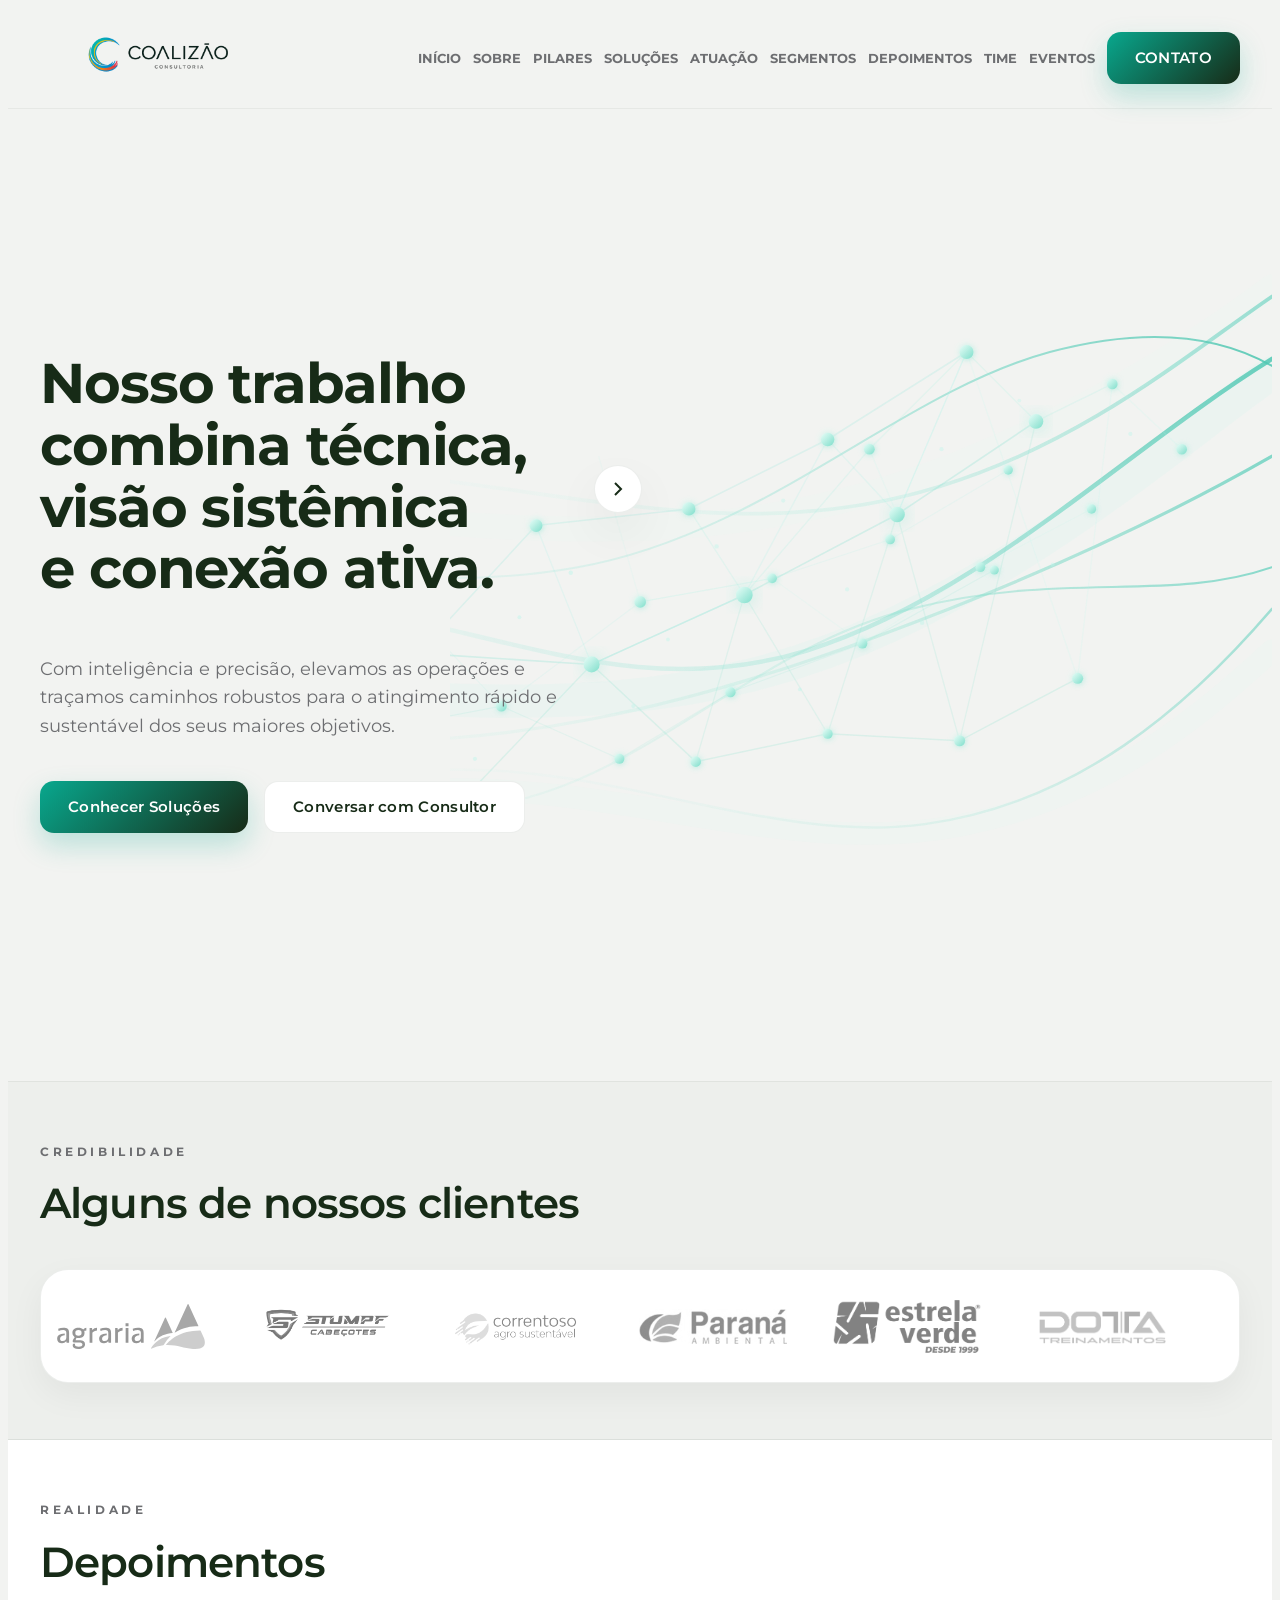
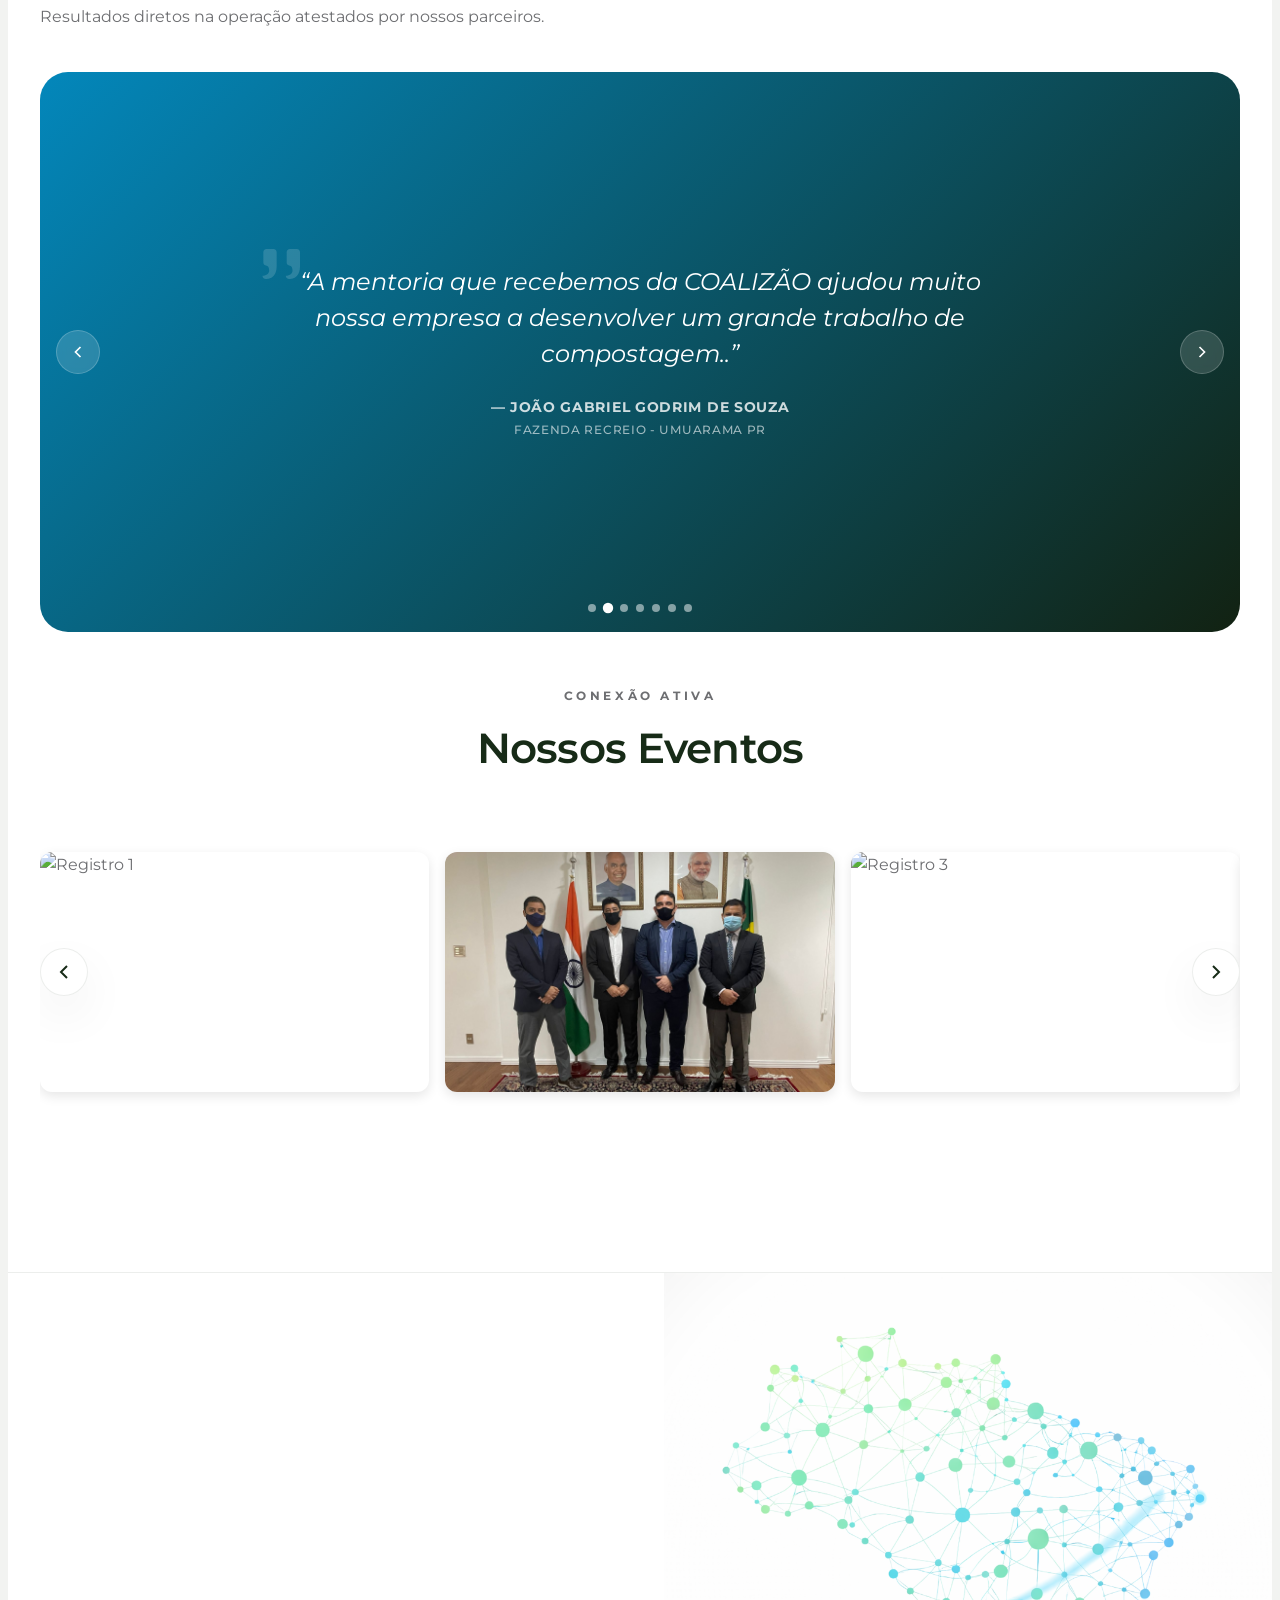
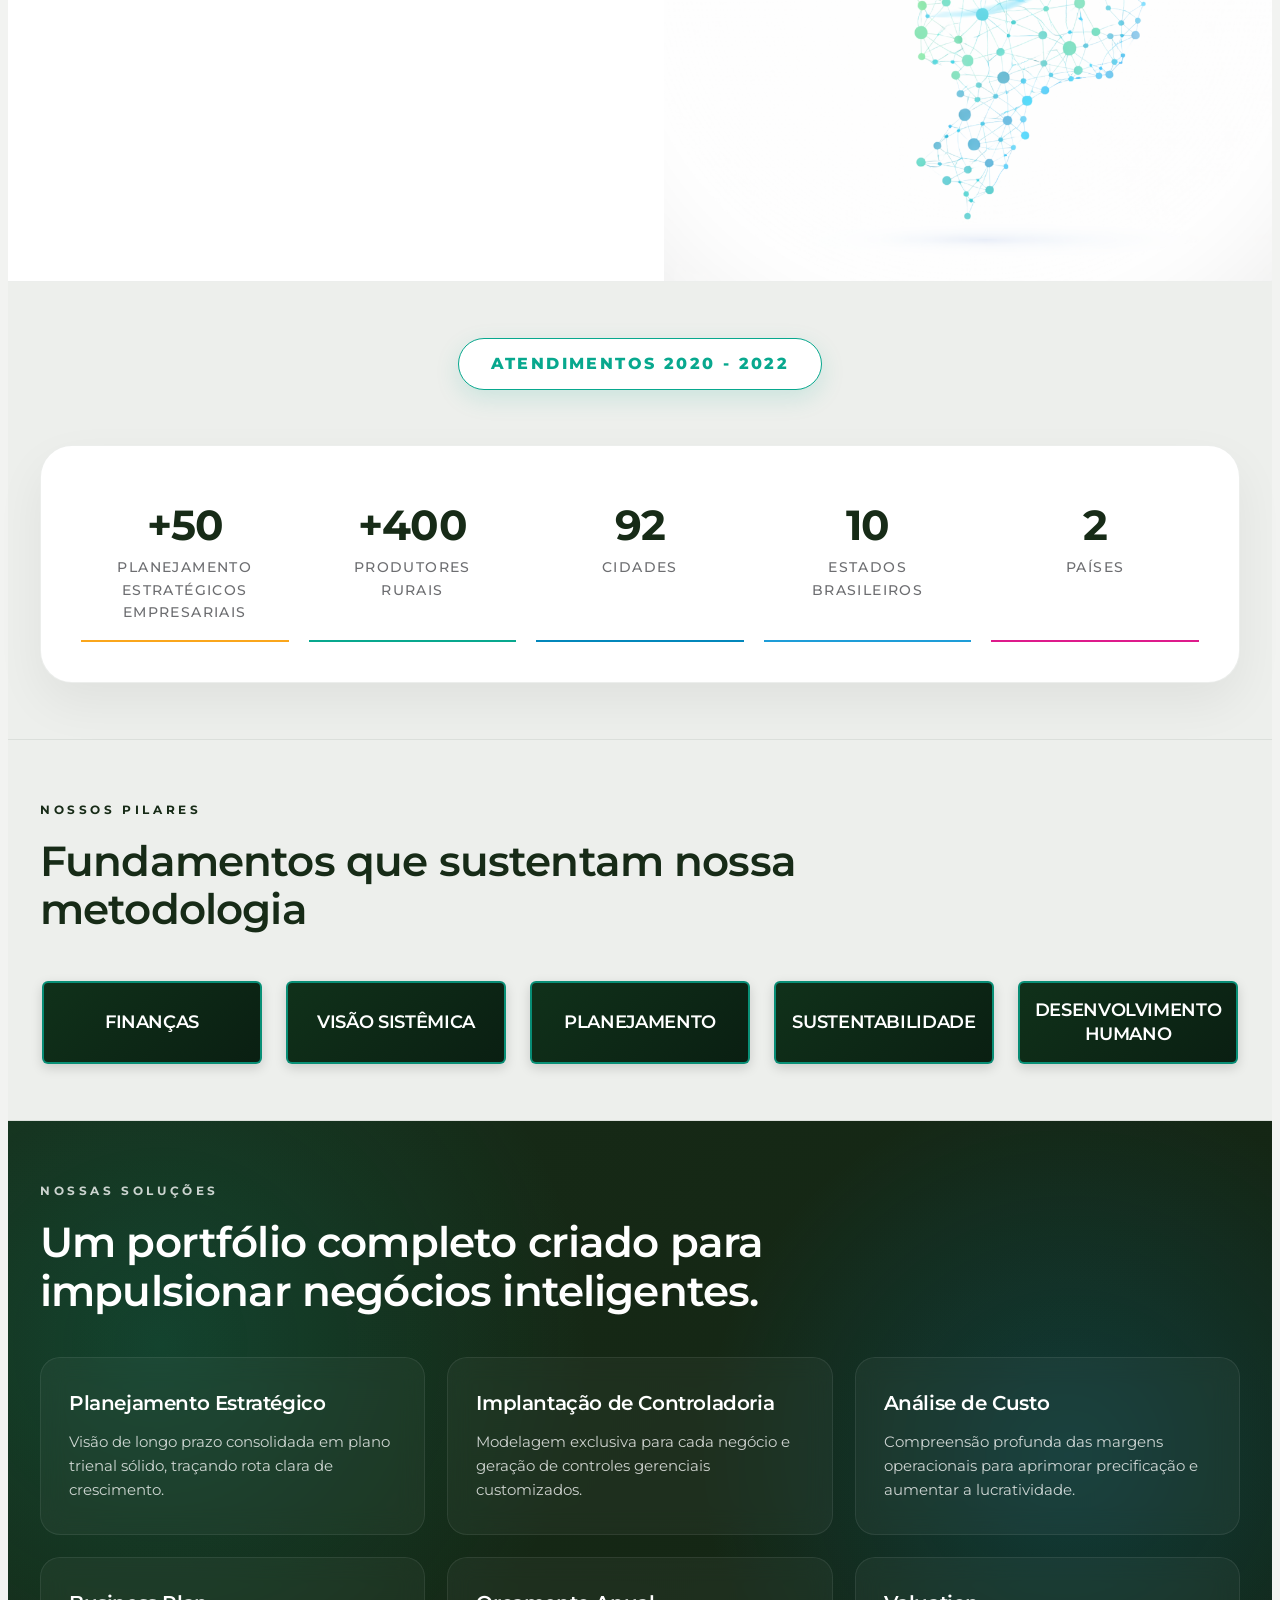
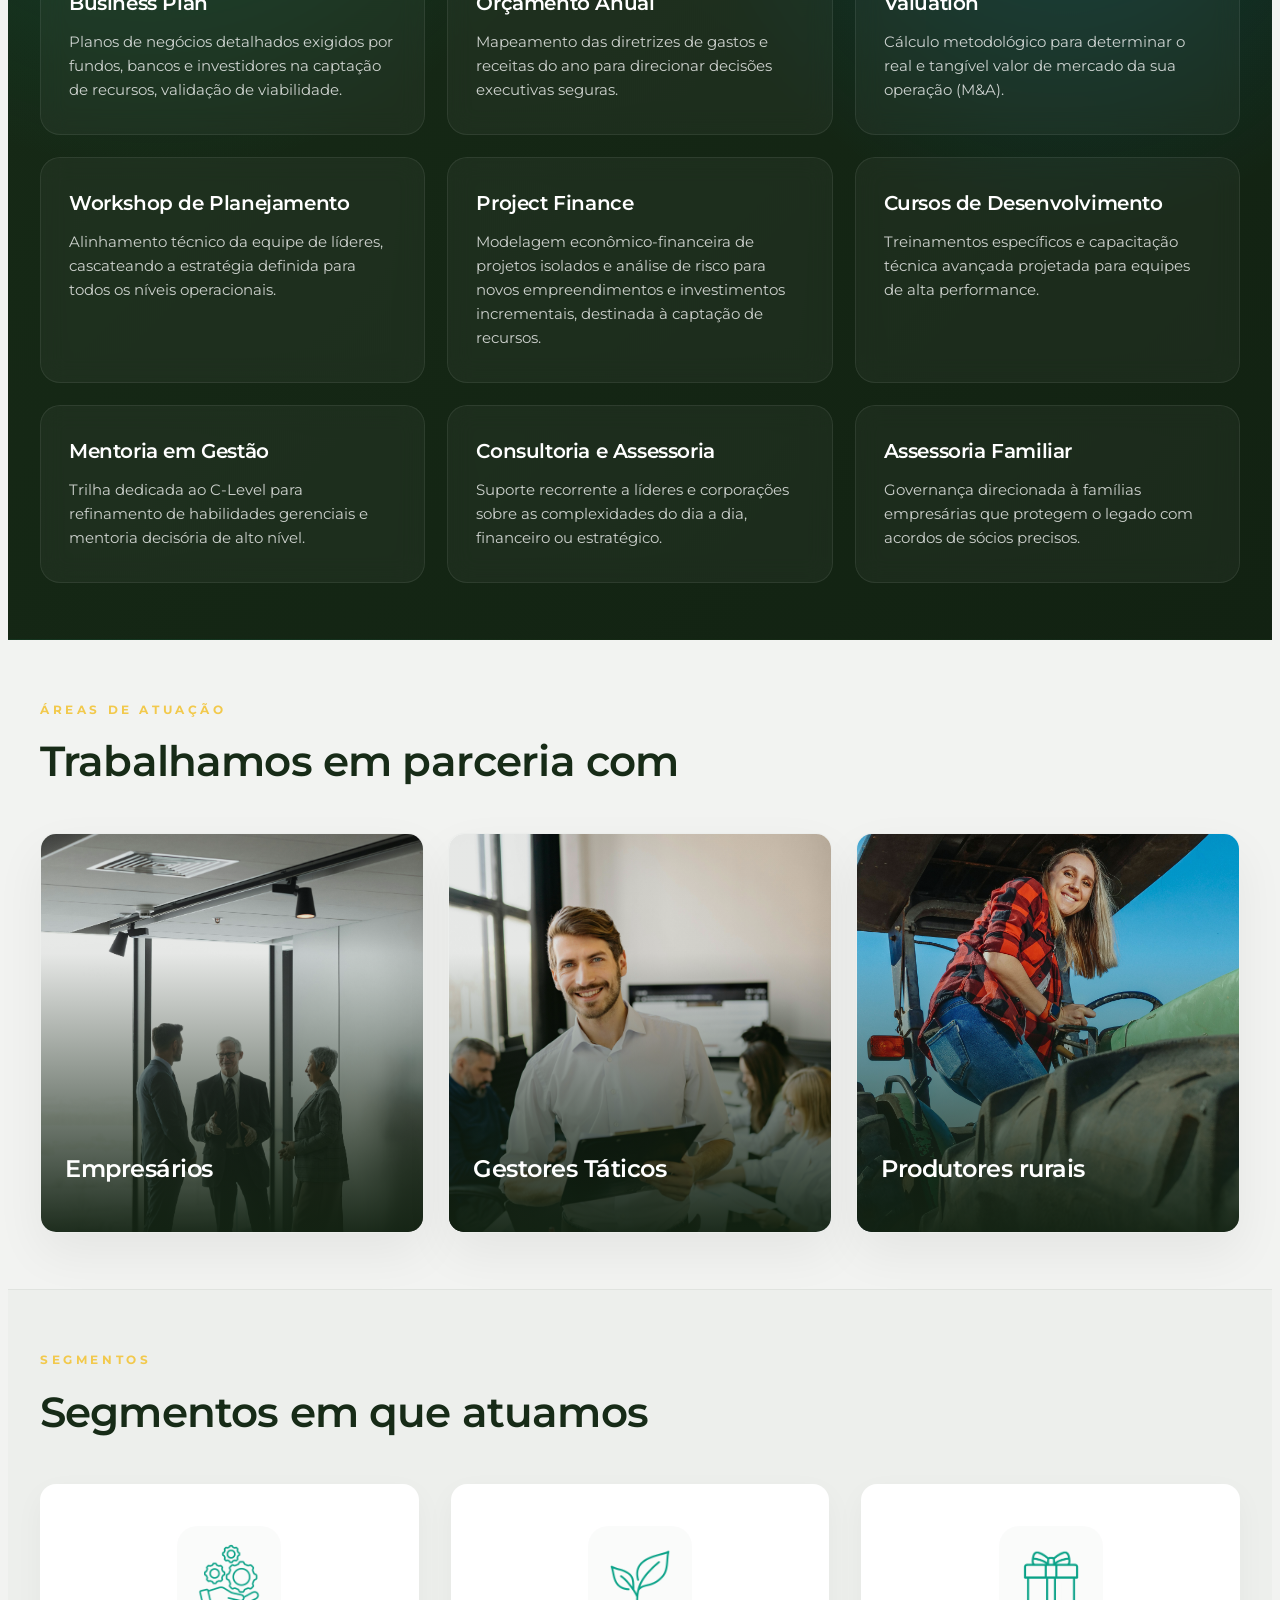
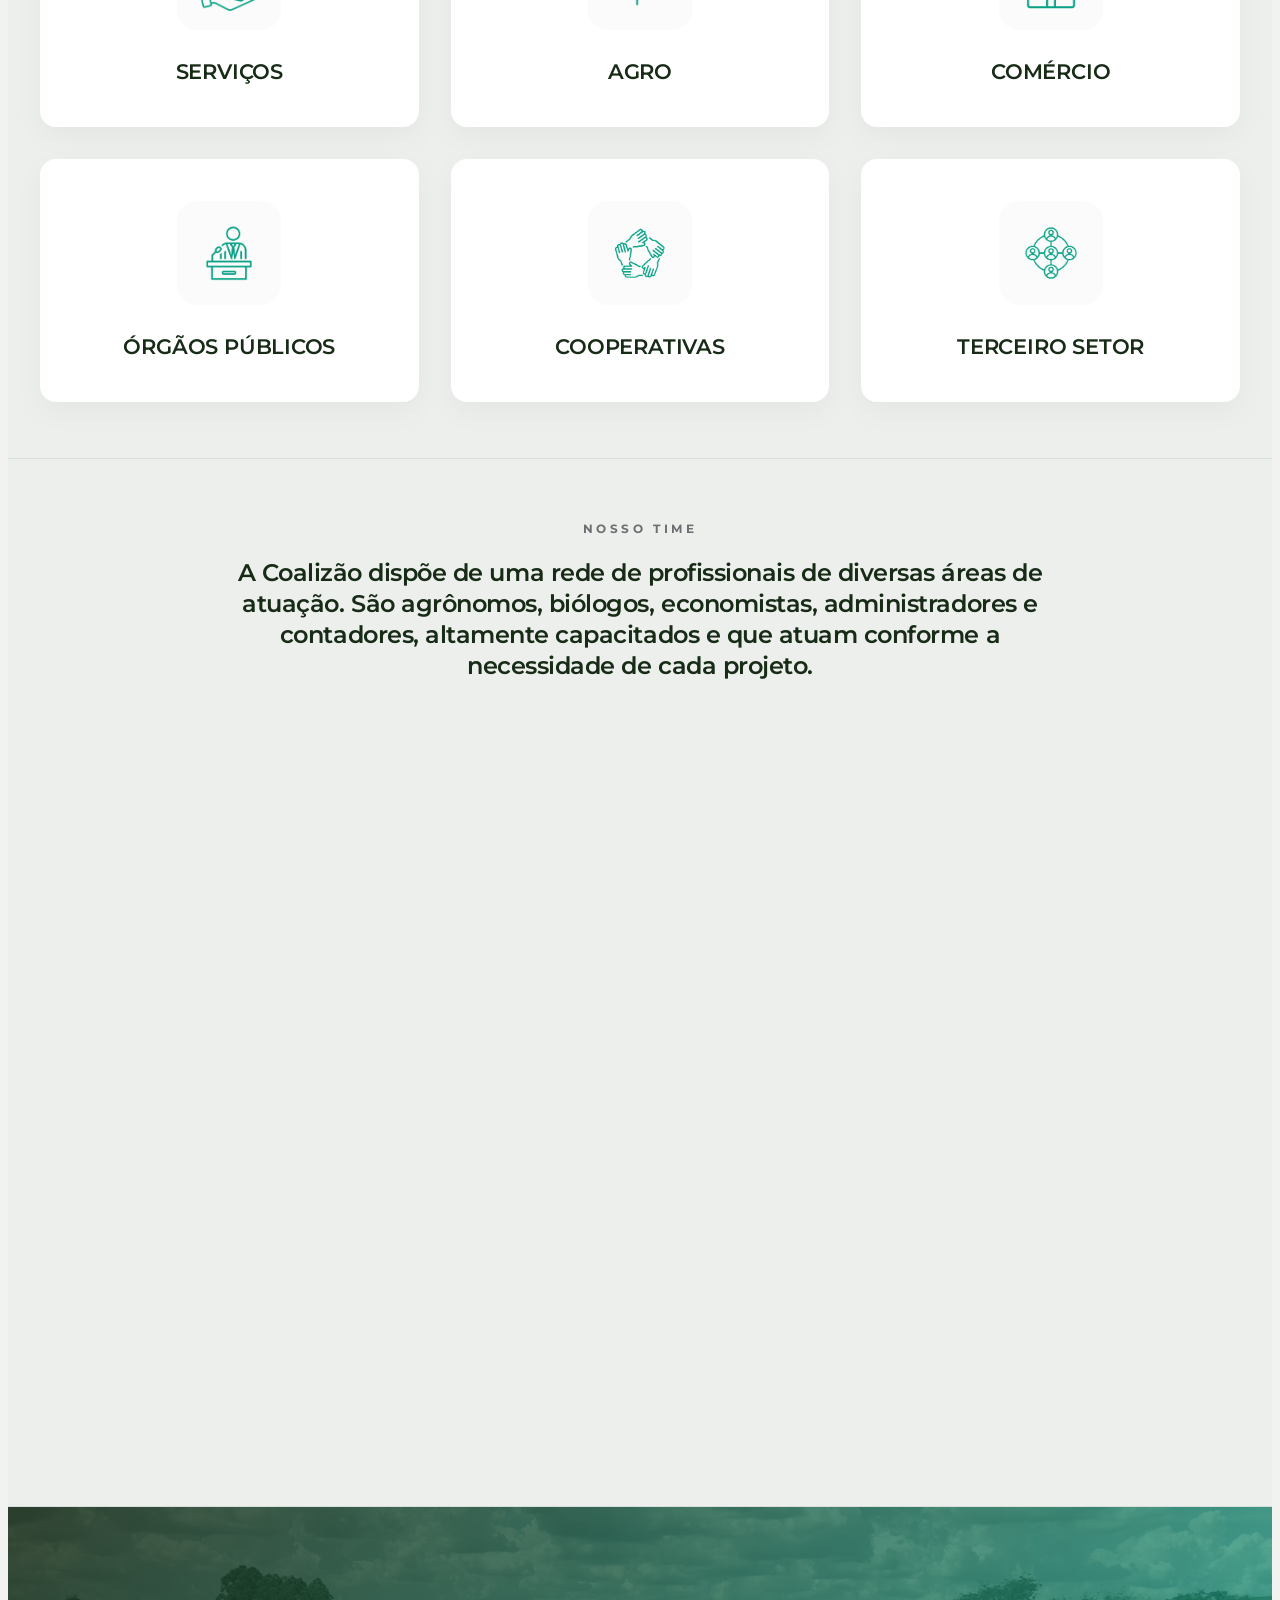
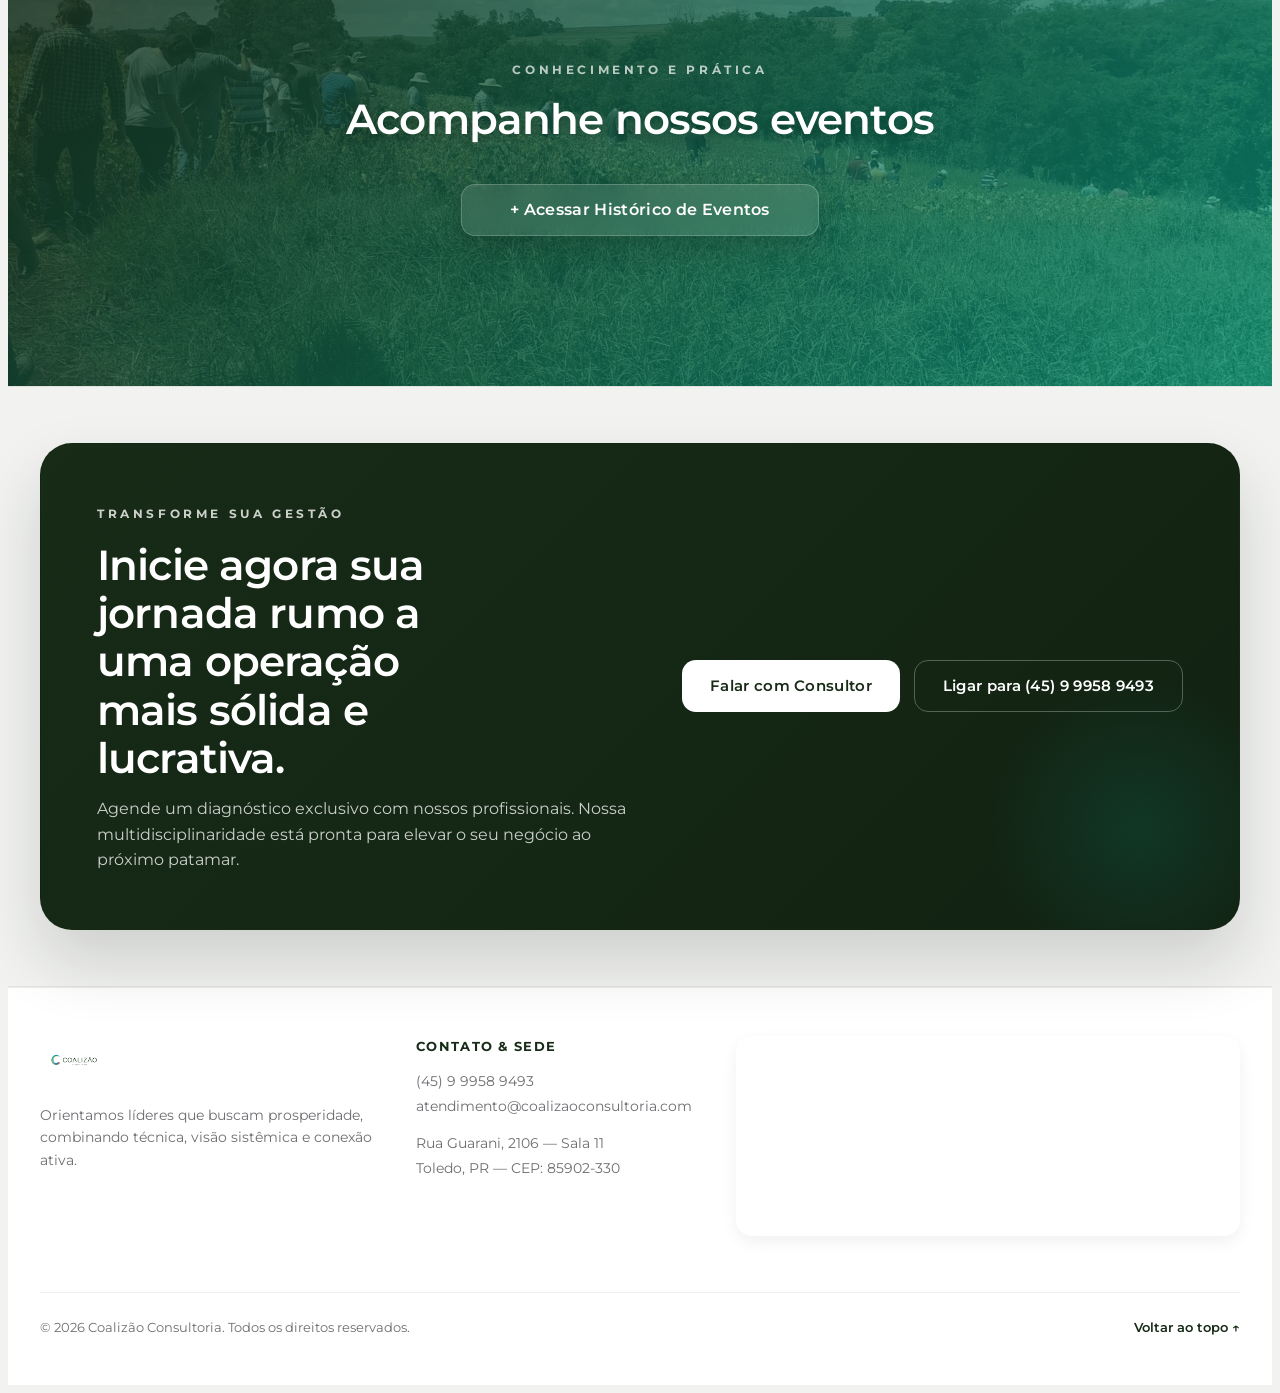
==== index.html @ 45666671 "site pronto" ====
<!DOCTYPE html>
<html lang="pt-BR">

<head>
  <meta charset="UTF-8" />
  <meta name="viewport" content="width=device-width, initial-scale=1.0" />
  <title>Coalizão Consultoria</title>
  <meta name="description"
    content="Coalizão Consultoria — estratégia, gestão, finanças e projetos com presença institucional forte e linguagem visual atual." />
  <link rel="preconnect" href="https://fonts.googleapis.com">
  <link rel="preconnect" href="https://fonts.gstatic.com" crossorigin>
  <link href="https://fonts.googleapis.com/css2?family=Montserrat:wght@400;500;600;700;800&display=swap"
    rel="stylesheet">
  <link rel="stylesheet" href="css/style.css" />
</head>

<body>
  <header class="site-header">
    <div class="container header-inner">
      <a href="#inicio" class="brand" aria-label="Coalizão Consultoria">
        <img src="logo_coalizao/02.png" alt="Coalizão Consultoria" class="brand-logo" />
      </a>

      <button class="menu-toggle" aria-expanded="false" aria-controls="main-nav">
        <span></span><span></span><span></span>
      </button>

      <nav id="main-nav" class="main-nav">
        <a href="#inicio"><b>INÍCIO</b></a>
        <a href="#sobre"><b>SOBRE</b></a>
        <a href="#pilares"><b>PILARES</b></a>
        <a href="#solucoes"><b>SOLUÇÕES</b></a>
        <a href="#atuacao"><b>ATUAÇÃO</b></a>
        <a href="#segmentos"><b>SEGMENTOS</b></a>
        <a href="#depoimentos"><b>DEPOIMENTOS</b></a>
        <a href="#time"><b>TIME</b></a>
        <a href="#eventos"><b>EVENTOS</b></a>
        <a href="#contato" class="btn btn-primary nav-cta">CONTATO</a>
      </nav>
    </div>
  </header>

  <main>
    <section id="inicio" class="hero section">
      <div class="hero-bg-container">
        <img src="images/hero-coalizao-fluid-detailed.svg" alt="" aria-hidden="true" />
      </div>
      <div class="container hero-grid">
        <div class="hero-copy reveal">
          <span class="eyebrow" style="color: #F2C94C ; letter-spacing: 0.15em;"></span>
          <div class="hero-title-carousel" style="display: flex; align-items: center; gap: 24px;">
            <div style="flex: 1; display: grid; align-items: center;">
              <h1 class="hero-phrase phrase-active" style="grid-area: 1 / 1; transition: opacity 0.5s ease;">Orientamos
                líderes que buscam
                prosperidade em seus negócios.</h1>
              <h1 class="hero-phrase phrase-hidden"
                style="grid-area: 1 / 1; opacity: 0; pointer-events: none; transition: opacity 0.5s ease; width: 100%;">
                Nosso trabalho combina técnica, visão sistêmica<br>e conexão ativa.</h1>
            </div>
            <div class="hero-arrows" style="display: flex; flex-direction: column; gap: 12px; z-index: 10;">
              <button id="heroNext"
                style="width: 48px; height: 48px; border-radius: 50%; background: white; border: 1px solid var(--line); color: var(--green); cursor: pointer; display: flex; align-items: center; justify-content: center; box-shadow: var(--shadow); transition: transform 0.2s;"><svg
                  width="24" height="24" viewBox="0 0 24 24" fill="none" stroke="currentColor" stroke-width="2">
                  <path d="M9 18l6-6-6-6" />
                </svg></button>
            </div>
          </div>
          <p>
            Com inteligência e precisão, elevamos as operações e traçamos caminhos robustos para o atingimento rápido e
            sustentável dos seus maiores objetivos.
          </p>
          <div class="hero-actions">
            <a href="#solucoes" class="btn btn-primary">Conhecer Soluções</a>
            <a href="https://wa.me/5545999589493?text=Olá,%20gostaria%20de%20falar%20com%20um%20consultor!"
              target="_blank" class="btn btn-secondary">Conversar com Consultor</a>
          </div>
        </div>
      </div>
    </section>


    <section id="marcas" class="section section-soft brands-section">
      <div class="container">
        <div class="section-head reveal">
          <span class="eyebrow">Credibilidade</span>
          <h2>Alguns de nossos clientes</h2>
        </div>
        <div class="brand-marquee" aria-label="Marcas atendidas">
          <div class="brand-track">
            <!-- Original set -->
            <div class="brand-logo-wrap"><img src="logos_empresas/logo-agraria.svg" alt="Marca Cliente" /></div>
            <div class="brand-logo-wrap"><img src="logos_empresas/logo_stumpf.png" alt="Marca Cliente" /></div>
            <div class="brand-logo-wrap"><img src="logos_empresas/logo_correntoso.png" alt="Marca Cliente" /></div>
            <div class="brand-logo-wrap"><img src="logos_empresas/WhatsApp Image 2026-03-17 at 15.20.13.jpeg"
                alt="Marca Cliente" /></div>
            <div class="brand-logo-wrap"><img src="logos_empresas/logo_estrelaverde.webp" alt="Marca Cliente" /></div>
            <div class="brand-logo-wrap"><img src="logos_empresas/logo_dotta.png" alt="Marca Cliente" /></div>
            <div class="brand-logo-wrap"><img src="logos_empresas/logo_barauna.jpeg" alt="Marca Cliente" /></div>
            <div class="brand-logo-wrap"><img src="logos_empresas/instituto-puruna-logo.png" alt="Marca Cliente" />
            </div>
            <div class="brand-logo-wrap"><img src="logos_empresas/go_coffee_logo.png" alt="Marca Cliente" /></div>
            <div class="brand-logo-wrap"><img src="logos_empresas/fg_certo.png" alt="Marca Cliente" /></div>
            <div class="brand-logo-wrap"><img src="logos_empresas/croasonho.avif" alt="Marca Cliente" /></div>
            <div class="brand-logo-wrap"><img src="logos_empresas/06.png" alt="Marca Cliente" /></div>
            <div class="brand-logo-wrap"><img src="logos_empresas/05.jpeg" alt="Marca Cliente" /></div>
            <div class="brand-logo-wrap"><img src="logos_empresas/04.jpeg" alt="Marca Cliente" /></div>
            <div class="brand-logo-wrap"><img src="logos_empresas/logo_aprojape.png" alt="Marca Cliente" /></div>
            <div class="brand-logo-wrap"><img src="logos_empresas/logo_origeo.svg" alt="Marca Cliente" /></div>
            <div class="brand-logo-wrap"><img src="logos_empresas/logo_piza.webp" alt="Marca Cliente" /></div>
            <!-- Duplicated set for infinite loop -->
            <div class="brand-logo-wrap"><img src="logos_empresas/logo-agraria.svg" alt="Marca Cliente" /></div>
            <div class="brand-logo-wrap"><img src="logos_empresas/logo_stumpf.png" alt="Marca Cliente" /></div>
            <div class="brand-logo-wrap"><img src="logos_empresas/logo_correntoso.png" alt="Marca Cliente" /></div>
            <div class="brand-logo-wrap"><img src="logos_empresas/WhatsApp Image 2026-03-17 at 15.20.13.jpeg"
                alt="Marca Cliente" /></div>
            <div class="brand-logo-wrap"><img src="logos_empresas/logo_estrelaverde.webp" alt="Marca Cliente" /></div>
            <div class="brand-logo-wrap"><img src="logos_empresas/logo_dotta.png" alt="Marca Cliente" /></div>
            <div class="brand-logo-wrap"><img src="logos_empresas/logo_barauna.jpeg" alt="Marca Cliente" /></div>
            <div class="brand-logo-wrap"><img src="logos_empresas/instituto-puruna-logo.png" alt="Marca Cliente" />
            </div>
            <div class="brand-logo-wrap"><img src="logos_empresas/go_coffee_logo.png" alt="Marca Cliente" /></div>
            <div class="brand-logo-wrap"><img src="logos_empresas/fg_certo.png" alt="Marca Cliente" /></div>
            <div class="brand-logo-wrap"><img src="logos_empresas/croasonho.avif" alt="Marca Cliente" /></div>
            <div class="brand-logo-wrap"><img src="logos_empresas/06.png" alt="Marca Cliente" /></div>
            <div class="brand-logo-wrap"><img src="logos_empresas/05.jpeg" alt="Marca Cliente" /></div>
            <div class="brand-logo-wrap"><img src="logos_empresas/04.jpeg" alt="Marca Cliente" /></div>
            <div class="brand-logo-wrap"><img src="logos_empresas/logo_aprojape.png" alt="Marca Cliente" /></div>
            <div class="brand-logo-wrap"><img src="logos_empresas/logo_origeo.svg" alt="Marca Cliente" /></div>
            <div class="brand-logo-wrap"><img src="logos_empresas/logo_piza.webp" alt="Marca Cliente" /></div>
          </div>
        </div>
      </div>
    </section>

    <!-- DEPOIMENTOS -->
    <section id="depoimentos" class="section" style="background: white; padding-bottom: 0 !important;">
      <div class="container">
        <div class="section-head reveal">
          <span class="eyebrow">Realidade</span>
          <h2>Depoimentos</h2>
          <p>Resultados diretos na operação atestados por nossos parceiros.</p>
        </div>

        <div class="testimonial-slider-wrapper reveal"
          style="margin-top: 40px; margin-bottom: 50px; border-radius: 28px; overflow: hidden; background: transparent; position: relative;">
          <div class="testimonial-slider" id="testimonialSlider"
            style="display: flex; transition: transform 0.6s ease; will-change: transform;">

            <!-- Slide 1 -->
            <div class="testimonial-slide"
              style="min-width: 100%; padding: 48px 32px; background: linear-gradient(135deg, var(--teal), var(--green)); position: relative; display: flex; align-items: center; justify-content: center; text-align: center;">
              <div style="max-width: 700px; position: relative;">
                <svg width="40" height="40" viewBox="0 0 24 24" fill="rgba(255,255,255,0.15)" stroke="none"
                  style="position: absolute; top: -20px; left: -30px;">
                  <path
                    d="M3 21c3 0 7-1 7-8V5c0-1.25-.756-2.017-2-2H4c-1.25 0-2 .75-2 1.972V11c0 1.25.75 2 2 2 1 0 1.5 1.5 1.5 3 0 1.5-1.5 3-4 3 0 2 2 2 4 2zm14 0c3 0 7-1 7-8V5c0-1.25-.756-2.017-2-2h-4c-1.25 0-2 .75-2 1.972V11c0 1.25.75 2 2 2 1 0 1.5 1.5 1.5 3 0 1.5-1.5 3-4 3 0 2 2 2 4 2z" />
                </svg>
                <p
                  style="font-size: 24px; font-style: italic; color: white; line-height: 1.5; z-index: 2; position: relative;">
                  “Contratei soluções da COALIZÃO três vezes e ganhei muito aprendizado e economia.”</p>
                <span
                  style="display: block; margin-top: 24px; font-weight: 700; font-size: 14px; text-transform: uppercase; letter-spacing: 0.05em; color: rgba(255, 255, 255, 0.8);">—
                  Eloir Luiz Lovera<br><span
                    style="font-weight: 500; font-size: 12px; color: rgba(255,255,255,0.6);">Agropecuária Lovera -
                    Guaíra PR</span></span>
              </div>
            </div>

            <!-- Slide 2 (Exemplo / Duplicado para ver a rolagem) -->
            <div class="testimonial-slide"
              style="min-width: 100%; padding: 48px 32px; background: linear-gradient(135deg, var(--blue), var(--surface-dark)); position: relative; display: flex; align-items: center; justify-content: center; text-align: center;">
              <div style="max-width: 700px; position: relative;">
                <svg width="40" height="40" viewBox="0 0 24 24" fill="rgba(255,255,255,0.15)" stroke="none"
                  style="position: absolute; top: -20px; left: -30px;">
                  <path
                    d="M3 21c3 0 7-1 7-8V5c0-1.25-.756-2.017-2-2H4c-1.25 0-2 .75-2 1.972V11c0 1.25.75 2 2 2 1 0 1.5 1.5 1.5 3 0 1.5-1.5 3-4 3 0 2 2 2 4 2zm14 0c3 0 7-1 7-8V5c0-1.25-.756-2.017-2-2h-4c-1.25 0-2 .75-2 1.972V11c0 1.25.75 2 2 2 1 0 1.5 1.5 1.5 3 0 1.5-1.5 3-4 3 0 2 2 2 4 2z" />
                </svg>
                <p
                  style="font-size: 24px; font-style: italic; color: white; line-height: 1.5; z-index: 2; position: relative;">
                  “A mentoria que recebemos da COALIZÃO ajudou muito nossa empresa a desenvolver um grande trabalho de
                  compostagem..”
                </p>
                <span
                  style="display: block; margin-top: 24px; font-weight: 700; font-size: 14px; text-transform: uppercase; letter-spacing: 0.05em; color: rgba(255, 255, 255, 0.8);">—
                  João Gabriel Godrim de Souza<br><span
                    style="font-weight: 500; font-size: 12px; color: rgba(255,255,255,0.6);">FAZENDA RECREIO - UMUARAMA
                    PR</span></span>
              </div>
            </div>

            <div class="testimonial-slide"
              style="min-width: 100%; padding: 48px 32px; background: linear-gradient(135deg, var(--teal), var(--green)); position: relative; display: flex; align-items: center; justify-content: center; text-align: center;">
              <div style="max-width: 700px; position: relative;">
                <svg width="40" height="40" viewBox="0 0 24 24" fill="rgba(255,255,255,0.15)" stroke="none"
                  style="position: absolute; top: -20px; left: -30px;">
                  <path
                    d="M3 21c3 0 7-1 7-8V5c0-1.25-.756-2.017-2-2H4c-1.25 0-2 .75-2 1.972V11c0 1.25.75 2 2 2 1 0 1.5 1.5 1.5 3 0 1.5-1.5 3-4 3 0 2 2 2 4 2zm14 0c3 0 7-1 7-8V5c0-1.25-.756-2.017-2-2h-4c-1.25 0-2 .75-2 1.972V11c0 1.25.75 2 2 2 1 0 1.5 1.5 1.5 3 0 1.5-1.5 3-4 3 0 2 2 2 4 2z" />
                </svg>
                <p
                  style="font-size: 24px; font-style: italic; color: white; line-height: 1.5; z-index: 2; position: relative;">
                  “Para nós foi excelente, uma equipe qualificada e competente que traz resultados. Uma empresa séria,
                  foi ótimo fazer negócio em uma boa hora. Nosso muito obrigado e parabéns pelo excelente trabalho.”</p>
                <span
                  style="display: block; margin-top: 24px; font-weight: 700; font-size: 14px; text-transform: uppercase; letter-spacing: 0.05em; color: rgba(255, 255, 255, 0.8);">—
                  Silvio Melchioretto<br><span
                    style="font-weight: 500; font-size: 12px; color: rgba(255,255,255,0.6);">CABANHA MELCHIORETTO - OURO
                    VERDE DO OESTE PR</span></span>
              </div>
            </div>

            <div class="testimonial-slide"
              style="min-width: 100%; padding: 48px 32px; background: linear-gradient(135deg, var(--blue), var(--surface-dark)); position: relative; display: flex; align-items: center; justify-content: center; text-align: center;">
              <div style="max-width: 700px; position: relative;">
                <svg width="40" height="40" viewBox="0 0 24 24" fill="rgba(255,255,255,0.15)" stroke="none"
                  style="position: absolute; top: -20px; left: -30px;">
                  <path
                    d="M3 21c3 0 7-1 7-8V5c0-1.25-.756-2.017-2-2H4c-1.25 0-2 .75-2 1.972V11c0 1.25.75 2 2 2 1 0 1.5 1.5 1.5 3 0 1.5-1.5 3-4 3 0 2 2 2 4 2zm14 0c3 0 7-1 7-8V5c0-1.25-.756-2.017-2-2h-4c-1.25 0-2 .75-2 1.972V11c0 1.25.75 2 2 2 1 0 1.5 1.5 1.5 3 0 1.5-1.5 3-4 3 0 2 2 2 4 2z" />
                </svg>
                <p
                  style="font-size: 24px; font-style: italic; color: white; line-height: 1.5; z-index: 2; position: relative;">
                  “Gostei muito do aprendizado que obtive com a Coalizão. Levei isso pra prática e hoje estou tendo um
                  retorno financeiro.”
                </p>
                <span
                  style="display: block; margin-top: 24px; font-weight: 700; font-size: 14px; text-transform: uppercase; letter-spacing: 0.05em; color: rgba(255, 255, 255, 0.8);">—
                  Cleandro Rossetti<br><span style="font-weight: 500; font-size: 12px; color: rgba(255,255,255,0.6);">CR
                    AGRO GROUP - PARAGUAI</span></span>
              </div>
            </div>

            <div class="testimonial-slide"
              style="min-width: 100%; padding: 48px 32px; background: linear-gradient(135deg, var(--teal), var(--green)); position: relative; display: flex; align-items: center; justify-content: center; text-align: center;">
              <div style="max-width: 700px; position: relative;">
                <svg width="40" height="40" viewBox="0 0 24 24" fill="rgba(255,255,255,0.15)" stroke="none"
                  style="position: absolute; top: -20px; left: -30px;">
                  <path
                    d="M3 21c3 0 7-1 7-8V5c0-1.25-.756-2.017-2-2H4c-1.25 0-2 .75-2 1.972V11c0 1.25.75 2 2 2 1 0 1.5 1.5 1.5 3 0 1.5-1.5 3-4 3 0 2 2 2 4 2zm14 0c3 0 7-1 7-8V5c0-1.25-.756-2.017-2-2h-4c-1.25 0-2 .75-2 1.972V11c0 1.25.75 2 2 2 1 0 1.5 1.5 1.5 3 0 1.5-1.5 3-4 3 0 2 2 2 4 2z" />
                </svg>
                <p
                  style="font-size: 24px; font-style: italic; color: white; line-height: 1.5; z-index: 2; position: relative;">
                  “
                  Há mais de dois anos recebemos serviços de mentoria, implantação de gestão empresarial, com visitas a
                  empresas com benchmarking, nos guiando em direção a excelência, montando planilha de custos e abrindo
                  a nossa cabeça para as oportunidades de expansão e diversificação dos negócios. Um novo ciclo virtuoso
                  se abriu para nós. Só podemos expressar a nossa grande gratidão em ter conosco o grande profissional e
                  amigo Paulo Amaral. Desejamos a Coalizão e sua equipe de colaboradores muito sucesso. Que possamos
                  continuar contando com esta valiosa colaboração”</p>
                <span
                  style="display: block; margin-top: 24px; font-weight: 700; font-size: 14px; text-transform: uppercase; letter-spacing: 0.05em; color: rgba(255, 255, 255, 0.8);">—
                  Paulo Heldt<br><span
                    style="font-weight: 500; font-size: 12px; color: rgba(255,255,255,0.6);">CORRENTOSO AGRO SUSTENTÁVEL
                    - TOLEDO PR</span></span>
              </div>
            </div>

            <div class="testimonial-slide"
              style="min-width: 100%; padding: 48px 32px; background: linear-gradient(135deg, var(--blue), var(--surface-dark)); position: relative; display: flex; align-items: center; justify-content: center; text-align: center;">
              <div style="max-width: 700px; position: relative;">
                <svg width="40" height="40" viewBox="0 0 24 24" fill="rgba(255,255,255,0.15)" stroke="none"
                  style="position: absolute; top: -20px; left: -30px;">
                  <path
                    d="M3 21c3 0 7-1 7-8V5c0-1.25-.756-2.017-2-2H4c-1.25 0-2 .75-2 1.972V11c0 1.25.75 2 2 2 1 0 1.5 1.5 1.5 3 0 1.5-1.5 3-4 3 0 2 2 2 4 2zm14 0c3 0 7-1 7-8V5c0-1.25-.756-2.017-2-2h-4c-1.25 0-2 .75-2 1.972V11c0 1.25.75 2 2 2 1 0 1.5 1.5 1.5 3 0 1.5-1.5 3-4 3 0 2 2 2 4 2z" />
                </svg>
                <p
                  style="font-size: 24px; font-style: italic; color: white; line-height: 1.5; z-index: 2; position: relative;">
                  “Fez toda a diferença, hoje conseguimos enxergar a fazenda com gestão empresarial. Somos uma empresa
                  familiar no agronegócio focada na agricultura sustentável e produção orgânica.”
                </p>
                <span
                  style="display: block; margin-top: 24px; font-weight: 700; font-size: 14px; text-transform: uppercase; letter-spacing: 0.05em; color: rgba(255, 255, 255, 0.8);">—
                  Amélia Tomie Aibara<br><span
                    style="font-weight: 500; font-size: 12px; color: rgba(255,255,255,0.6);">CORRENTOSO AGRO SUSTENTÁVEL
                    - TOLEDO PR</span></span>
              </div>
            </div>

            <div class="testimonial-slide"
              style="min-width: 100%; padding: 48px 32px; background: linear-gradient(135deg, var(--teal), var(--green)); position: relative; display: flex; align-items: center; justify-content: center; text-align: center;">
              <div style="max-width: 700px; position: relative;">
                <svg width="40" height="40" viewBox="0 0 24 24" fill="rgba(255,255,255,0.15)" stroke="none"
                  style="position: absolute; top: -20px; left: -30px;">
                  <path
                    d="M3 21c3 0 7-1 7-8V5c0-1.25-.756-2.017-2-2H4c-1.25 0-2 .75-2 1.972V11c0 1.25.75 2 2 2 1 0 1.5 1.5 1.5 3 0 1.5-1.5 3-4 3 0 2 2 2 4 2zm14 0c3 0 7-1 7-8V5c0-1.25-.756-2.017-2-2h-4c-1.25 0-2 .75-2 1.972V11c0 1.25.75 2 2 2 1 0 1.5 1.5 1.5 3 0 1.5-1.5 3-4 3 0 2 2 2 4 2z" />
                </svg>
                <p
                  style="font-size: 24px; font-style: italic; color: white; line-height: 1.5; z-index: 2; position: relative;">
                  “
                  Considero a COALIZÃO a melhor consultoria de gestão que conseguiu e consegue entender, se integrar,
                  apoiar e de fato nos trazer resultado efetivos! Muito obrigado!”</p>
                <span
                  style="display: block; margin-top: 24px; font-weight: 700; font-size: 14px; text-transform: uppercase; letter-spacing: 0.05em; color: rgba(255, 255, 255, 0.8);">—
                  Edwin Montenegro<br><span
                    style="font-weight: 500; font-size: 12px; color: rgba(255,255,255,0.6);">Edwin
                    Montenegro</span></span>
              </div>
            </div>



          </div>
          <!-- Testimonial Controls -->
          <div class="testimonial-controls"
            style="position: absolute; top: 50%; left: 0; right: 0; display: flex; justify-content: space-between; padding: 0 16px; transform: translateY(-50%); pointer-events: none; z-index: 5;">
            <button class="test-btn prev" aria-label="Anterior"
              style="width: 44px; height: 44px; border-radius: 50%; background: rgba(255, 255, 255, 0.15); border: 1px solid rgba(255,255,255,0.2); backdrop-filter: blur(4px); cursor: pointer; pointer-events: auto; display: flex; align-items: center; justify-content: center; color: white; transition: all 0.3s;"><svg
                width="20" height="20" viewBox="0 0 24 24" fill="none" stroke="currentColor" stroke-width="2">
                <path d="M15 18l-6-6 6-6" />
              </svg></button>
            <button class="test-btn next" aria-label="Próximo"
              style="width: 44px; height: 44px; border-radius: 50%; background: rgba(255, 255, 255, 0.15); border: 1px solid rgba(255,255,255,0.2); backdrop-filter: blur(4px); cursor: pointer; pointer-events: auto; display: flex; align-items: center; justify-content: center; color: white; transition: all 0.3s;"><svg
                width="20" height="20" viewBox="0 0 24 24" fill="none" stroke="currentColor" stroke-width="2">
                <path d="M9 18l6-6-6-6" />
              </svg></button>
          </div>
          <div class="testimonial-dots" id="testimonialDots"
            style="position: absolute; bottom: 20px; left: 0; right: 0; display: flex; justify-content: center; gap: 8px; z-index: 5;">
          </div>
        </div>

        <div id="eventos"
          style="display: block; width: 100%; height: 1px; visibility: hidden; margin-top: -80px; padding-top: 80px;">
        </div>

        <div class="section-head reveal narrow"
          style="text-align: center; margin: 0 auto -100px auto; position: relative; z-index: 10;">
          <span class="eyebrow">Conexão Ativa</span>
          <h2>Nossos Eventos</h2>
        </div>

        <div class="gallery-slider-wrapper reveal"
          style="padding: 0; margin-top: 0; background: transparent; border: none; box-shadow: none; overflow: hidden; position: relative;">
          <div class="gallery-slider" id="gallerySlider"
            style="display: flex; transition: transform 0.8s cubic-bezier(0.25, 0.8, 0.25, 1); gap: 0;">
            <div class="gallery-slide active"
              style="min-width: 100%; display: grid; grid-template-columns: repeat(3, 1fr); gap: 16px; background: transparent;">
              <img src="imagens_carrossel/01.jpeg" alt="Registro 1"
                style="width: 100%; height: 240px; object-fit: cover; border-radius: 12px; box-shadow: 0 4px 12px rgba(0,0,0,0.1);" />
              <img src="imagens_carrossel/025.jpg" alt="Registro 2"
                style="width: 100%; height: 240px; object-fit: cover; border-radius: 12px; box-shadow: 0 4px 12px rgba(0,0,0,0.1);" />
              <img src="imagens_carrossel/03.jpeg" alt="Registro 3"
                style="width: 100%; height: 240px; object-fit: cover; border-radius: 12px; box-shadow: 0 4px 12px rgba(0,0,0,0.1);" />
            </div>
            <div class="gallery-slide"
              style="min-width: 100%; display: grid; grid-template-columns: repeat(3, 1fr); gap: 16px; background: transparent;">
              <img src="imagens_carrossel/04.png" alt="Registro 4"
                style="width: 100%; height: 240px; object-fit: cover; border-radius: 12px; box-shadow: 0 4px 12px rgba(0,0,0,0.1);" />
              <img src="imagens_carrossel/05.jpeg" alt="Registro 5"
                style="width: 100%; height: 240px; object-fit: cover; border-radius: 12px; box-shadow: 0 4px 12px rgba(0,0,0,0.1);" />
              <img src="imagens_carrossel/06.jpeg" alt="Registro 6"
                style="width: 100%; height: 240px; object-fit: cover; border-radius: 12px; box-shadow: 0 4px 12px rgba(0,0,0,0.1);" />
            </div>
            <div class="gallery-slide"
              style="min-width: 100%; display: grid; grid-template-columns: repeat(3, 1fr); gap: 16px; background: transparent;">
              <img src="imagens_carrossel/07.jpeg" alt="Registro 7"
                style="width: 100%; height: 240px; object-fit: cover; border-radius: 12px; box-shadow: 0 4px 12px rgba(0,0,0,0.1);" />
              <img src="imagens_carrossel/08.jpeg" alt="Registro 8"
                style="width: 100%; height: 240px; object-fit: cover; border-radius: 12px; box-shadow: 0 4px 12px rgba(0,0,0,0.1);" />
              <img src="imagens_carrossel/09.jpeg" alt="Registro 9"
                style="width: 100%; height: 240px; object-fit: cover; border-radius: 12px; box-shadow: 0 4px 12px rgba(0,0,0,0.1);" />
            </div>
            <div class="gallery-slide"
              style="min-width: 100%; display: grid; grid-template-columns: repeat(3, 1fr); gap: 16px; background: transparent;">
              <img src="imagens_carrossel/010.jpg" alt="Registro 10"
                style="width: 100%; height: 240px; object-fit: cover; border-radius: 12px; box-shadow: 0 4px 12px rgba(0,0,0,0.1);" />
              <img src="imagens_carrossel/011.png" alt="Registro 11"
                style="width: 100%; height: 240px; object-fit: cover; border-radius: 12px; box-shadow: 0 4px 12px rgba(0,0,0,0.1);" />
              <img src="imagens_carrossel/012.png" alt="Registro 12"
                style="width: 100%; height: 240px; object-fit: cover; border-radius: 12px; box-shadow: 0 4px 12px rgba(0,0,0,0.1);" />
            </div>
            <div class="gallery-slide"
              style="min-width: 100%; display: grid; grid-template-columns: repeat(3, 1fr); gap: 16px; background: transparent;">
              <img src="imagens_carrossel/013.png" alt="Registro 13"
                style="width: 100%; height: 240px; object-fit: cover; border-radius: 12px; box-shadow: 0 4px 12px rgba(0,0,0,0.1);" />
              <img src="imagens_carrossel/014.png" alt="Registro 14"
                style="width: 100%; height: 240px; object-fit: cover; border-radius: 12px; box-shadow: 0 4px 12px rgba(0,0,0,0.1);" />
              <img src="imagens_carrossel/015.jpeg" alt="Registro 15"
                style="width: 100%; height: 240px; object-fit: cover; border-radius: 12px; box-shadow: 0 4px 12px rgba(0,0,0,0.1);" />
            </div>
            <div class="gallery-slide"
              style="min-width: 100%; display: grid; grid-template-columns: repeat(3, 1fr); gap: 16px; background: transparent;">
              <img src="imagens_carrossel/016.jpg" alt="Registro 16"
                style="width: 100%; height: 240px; object-fit: cover; border-radius: 12px; box-shadow: 0 4px 12px rgba(0,0,0,0.1);" />
              <img src="imagens_carrossel/017.jpg" alt="Registro 17"
                style="width: 100%; height: 240px; object-fit: cover; border-radius: 12px; box-shadow: 0 4px 12px rgba(0,0,0,0.1);" />
              <img src="imagens_carrossel/018.jpg" alt="Registro 18"
                style="width: 100%; height: 240px; object-fit: cover; border-radius: 12px; box-shadow: 0 4px 12px rgba(0,0,0,0.1);" />
            </div>
            <div class="gallery-slide"
              style="min-width: 100%; display: grid; grid-template-columns: repeat(3, 1fr); gap: 16px; background: transparent;">
              <img src="imagens_carrossel/019.jpg" alt="Registro 19"
                style="width: 100%; height: 240px; object-fit: cover; border-radius: 12px; box-shadow: 0 4px 12px rgba(0,0,0,0.1);" />
              <img src="imagens_carrossel/020.jpg" alt="Registro 20"
                style="width: 100%; height: 240px; object-fit: cover; border-radius: 12px; box-shadow: 0 4px 12px rgba(0,0,0,0.1);" />
              <img src="imagens_carrossel/021.jpeg" alt="Registro 21"
                style="width: 100%; height: 240px; object-fit: cover; border-radius: 12px; box-shadow: 0 4px 12px rgba(0,0,0,0.1);" />
            </div>
            <div class="gallery-slide"
              style="min-width: 100%; display: grid; grid-template-columns: repeat(3, 1fr); gap: 16px; background: transparent;">
              <img src="imagens_carrossel/022.jpg" alt="Registro 22"
                style="width: 100%; height: 240px; object-fit: cover; border-radius: 12px; box-shadow: 0 4px 12px rgba(0,0,0,0.1);" />
              <img src="imagens_carrossel/023.jpg" alt="Registro 23"
                style="width: 100%; height: 240px; object-fit: cover; border-radius: 12px; box-shadow: 0 4px 12px rgba(0,0,0,0.1);" />
              <img src="imagens_carrossel/024.jpg" alt="Registro 24"
                style="width: 100%; height: 240px; object-fit: cover; border-radius: 12px; box-shadow: 0 4px 12px rgba(0,0,0,0.1);" />
            </div>
          </div>
          <div class="gallery-controls"
            style="position: absolute; top: 50%; left: -24px; right: -24px; display: flex; justify-content: space-between; transform: translateY(-50%); pointer-events: none; z-index: 5;">
            <button class="gallery-btn prev" aria-label="Anterior"
              style="width: 48px; height: 48px; border-radius: 50%; background: white; border: 1px solid var(--line); display: flex; align-items: center; justify-content: center; cursor: pointer; pointer-events: auto; box-shadow: var(--shadow); color: var(--green);">
              <svg width="24" height="24" viewBox="0 0 24 24" fill="none" stroke="currentColor" stroke-width="2">
                <path d="M15 18l-6-6 6-6" />
              </svg>
            </button>
            <button class="gallery-btn next" aria-label="Próximo"
              style="width: 48px; height: 48px; border-radius: 50%; background: white; border: 1px solid var(--line); display: flex; align-items: center; justify-content: center; cursor: pointer; pointer-events: auto; box-shadow: var(--shadow); color: var(--green);">
              <svg width="24" height="24" viewBox="0 0 24 24" fill="none" stroke="currentColor" stroke-width="2">
                <path d="M9 18l6-6-6-6" />
              </svg>
            </button>
          </div>
          <div class="gallery-dots" id="galleryDots"
            style="position: absolute; bottom: -30px; left: 0; right: 0; display: flex; justify-content: center; gap: 8px; z-index: 10;">
          </div>
        </div>


      </div>
      </div>
    </section>




    <!-- SOBRE NÓS E PILARES -->
    <section id="sobre" class="section sobre-tech"
      style="background-color: white; background-image: url('images/mapa_brasil_tecnologia.svg'); background-size: contain; background-position: right 5%; background-repeat: no-repeat; position: relative;">
      <div style="position: absolute; inset: 0; z-index: 1;">
      </div>
      <div class="container authority-grid"
        style="position: relative; z-index: 2; margin-top: 40px; margin-bottom: 40px;">
        <article class="authority-card reveal text-content-side"
          style="background: rgba(255, 255, 255, 0.85); border: 1px solid rgba(23, 43, 23, 0.1); backdrop-filter: blur(12px); color: white;">
          <span class="eyebrow" style="color: #F2C94C;"></span>
          <h2 style="color: var(--green);">A visão integrada capaz de <span class="text-gradient">elevar
              negócios</span>.</h2>
          <p style="color: var(--gray); font-size: 15px; margin-top: 16px;">
            A Coalizão foi criada em 2019 a partir da visão de que a combinação entre multidisciplinaridade e energia é
            capaz de elevar negócios e auxiliar empreendedores no alcance de objetivos.
          </p>
          <p style="margin-top: 16px; color: var(--gray); font-size: 15px;">
            Contando com profissionais das áreas de economia, contabilidade, direito, agronomia e biologia, os projetos
            trabalhados são alvo de diferentes perspectivas técnicas. Proporcionando assim amplo leque de soluções para
            os mais diferentes problemas e oportunidades relacionados à negócios.
          </p>

        </article>
      </div>
    </section>

    <!-- INDICADORES -->
    <section class="section section-soft">
      <div class="container">
        <div class="section-head reveal" style="text-align: center; margin-bottom: 48px;">
          <div
            style="display: inline-block; padding: 12px 32px; background: white; border: 1px solid var(--teal); border-radius: 50px; box-shadow: 0 8px 24px rgba(8,168,142,0.15); position: relative; overflow: hidden;">
            <span class="eyebrow"
              style="color: var(--teal); font-weight: 800; font-size: 16px; letter-spacing: 0.15em; margin: 0;">ATENDIMENTOS
              2020 - 2022</span>
          </div>
        </div>
        <div class="stats-grid reveal">
          <div class="stat-item" style="border-bottom: 2px solid var(--orange);">
            <strong>+50</strong>
            <span>Planejamento Estratégicos Empresariais</span>
          </div>
          <div class="stat-item" style="border-bottom: 2px solid var(--teal);">
            <strong>+400</strong>
            <span>Produtores rurais</span>
          </div>
          <div class="stat-item" style="border-bottom: 2px solid var(--blue);">
            <strong>92</strong>
            <span>Cidades</span>
          </div>
          <div class="stat-item" style="border-bottom: 2px solid var(--sky);">
            <strong>10</strong>
            <span>Estados Brasileiros</span>
          </div>
          <div class="stat-item" style="border-bottom: 2px solid var(--pink);">
            <strong>2</strong>
            <span>Países</span>
          </div>
        </div>
      </div>
    </section>

    <!-- PILARES -->
    <section id="pilares" class="section section-soft" style="padding: 80px 0;">
      <div class="container text-center">
        <div class="section-head reveal narrow">
          <span class="eyebrow" style="color: var(--green);">Nossos Pilares</span>
          <h2>Fundamentos que sustentam nossa metodologia</h2>
        </div>
        <div style="display: flex; flex-wrap: wrap; justify-content: center; gap: 24px; margin-top: 48px;">
          <div class="pilar-card reveal"
            style="flex: 1 1 200px; max-width: 220px; padding: 16px 24px; min-height: 80px; display: flex; align-items: center; justify-content: center; text-align: center;">
            <h3 style="color: white; margin: 0; font-size: 18px;">FINANÇAS</h3>
          </div>
          <div class="pilar-card reveal"
            style="flex: 1 1 200px; max-width: 220px; padding: 16px 24px; min-height: 80px; display: flex; align-items: center; justify-content: center; text-align: center;">
            <h3 style="color: white; margin: 0; font-size: 18px;">VISÃO SISTÊMICA</h3>
          </div>
          <div class="pilar-card reveal"
            style="flex: 1 1 200px; max-width: 220px; padding: 16px 24px; min-height: 80px; display: flex; align-items: center; justify-content: center; text-align: center;">
            <h3 style="color: white; margin: 0; font-size: 18px;">PLANEJAMENTO</h3>
          </div>
          <div class="pilar-card reveal"
            style="flex: 1 1 200px; max-width: 220px; padding: 16px 24px; min-height: 80px; display: flex; align-items: center; justify-content: center; text-align: center;">
            <h3 style="color: white; margin: 0; font-size: 18px;">SUSTENTABILIDADE</h3>
          </div>
          <div class="pilar-card reveal"
            style="flex: 1 1 200px; max-width: 220px; padding: 16px 24px; min-height: 80px; display: flex; align-items: center; justify-content: center; text-align: center;">
            <h3 style="color: white; margin: 0; font-size: 18px;">DESENVOLVIMENTO HUMANO</h3>
          </div>
        </div>
      </div>
    </section>

    <section id="solucoes" class="section section-dark">
      <div class="container">
        <div class="section-head reveal narrow light">
          <span class="eyebrow">Nossas Soluções</span>
          <h2>Um portfólio completo criado para impulsionar negócios inteligentes.</h2>
        </div>

        <div class="grid grid-3">
          <article class="service-card reveal" style="--card-accent: var(--blue);">
            <h3>Planejamento Estratégico</h3>
            <p>Visão de longo prazo consolidada em plano trienal sólido, traçando rota clara de crescimento.</p>
          </article>
          <article class="service-card reveal" style="--card-accent: var(--teal);">
            <h3>Implantação de Controladoria</h3>
            <p>Modelagem exclusiva para cada negócio e geração de controles gerenciais customizados.</p>
          </article>
          <article class="service-card reveal" style="--card-accent: var(--orange);">
            <h3>Análise de Custo</h3>
            <p>Compreensão profunda das margens operacionais para aprimorar precificação e aumentar a lucratividade.</p>
          </article>

          <article class="service-card reveal" style="--card-accent: var(--sky);">
            <h3>Business Plan</h3>
            <p>Planos de negócios detalhados exigidos por fundos, bancos e investidores na captação de recursos,
              validação de viabilidade.</p>
          </article>
          <article class="service-card reveal" style="--card-accent: var(--pink);">
            <h3>Orçamento Anual</h3>
            <p>Mapeamento das diretrizes de gastos e receitas do ano para direcionar decisões executivas seguras.</p>
          </article>
          <article class="service-card reveal" style="--card-accent: var(--blue);">
            <h3>Valuation</h3>
            <p>Cálculo metodológico para determinar o real e tangível valor de mercado da sua operação (M&A).</p>
          </article>

          <article class="service-card reveal" style="--card-accent: var(--teal);">
            <h3>Workshop de Planejamento</h3>
            <p>Alinhamento técnico da equipe de líderes, cascateando a estratégia definida para todos os níveis
              operacionais.</p>
          </article>
          <article class="service-card reveal" style="--card-accent: var(--orange);">
            <h3>Project Finance</h3>
            <p>Modelagem econômico-financeira de projetos isolados e análise de risco para novos empreendimentos e
              investimentos incrementais, destinada à captação de recursos.</p>
          </article>
          <article class="service-card reveal" style="--card-accent: var(--sky);">
            <h3>Cursos de Desenvolvimento</h3>
            <p>Treinamentos específicos e capacitação técnica avançada projetada para equipes de alta performance.</p>
          </article>

          <article class="service-card reveal" style="--card-accent: var(--pink);">
            <h3>Mentoria em Gestão</h3>
            <p>Trilha dedicada ao C-Level para refinamento de habilidades gerenciais e mentoria decisória de alto nível.
            </p>
          </article>
          <article class="service-card reveal" style="--card-accent: var(--teal);">
            <h3>Consultoria e Assessoria</h3>
            <p>Suporte recorrente a líderes e corporações sobre as complexidades do dia a dia, financeiro ou
              estratégico.</p>
          </article>
          <article class="service-card reveal" style="--card-accent: var(--blue);">
            <h3>Assessoria Familiar</h3>
            <p>Governança direcionada à famílias empresárias que protegem o legado com acordos de sócios precisos.</p>
          </article>
        </div>
      </div>
    </section>

    <!-- ATUAÇÃO -->
    <section id="atuacao" class="section">
      <div class="container text-center">
        <div class="section-head reveal narrow">
          <span class="eyebrow" style="color: #F2C94C;">Áreas de Atuação</span>
          <h2>Trabalhamos em parceria com</h2>
        </div>
        <div class="grid grid-3" style="margin-top: 48px; gap: 24px;">
          <!-- Card Empresários -->
          <div class="team-card reveal"
            style="position: relative; overflow: hidden; border-radius: 16px; min-height: 400px; display: flex; align-items: flex-end;">
            <div
              style="position: absolute; inset: 0; background-image: url('images/empresarios.jpg'); background-size: cover; background-position: center;">
            </div>
            <div
              style="position: absolute; inset: 0; background: linear-gradient(to top, rgba(18, 34, 18, 0.95) 0%, rgba(18, 34, 18, 0.1) 70%);">
            </div>
            <div style="position: relative; z-index: 2; padding: 40px 24px; text-align: left; width: 100%;">
              <h3 style="color: white; font-size: 24px; margin-bottom: 8px;">Empresários</h3>
            </div>
          </div>
          <!-- Card Gestores Táticos -->
          <div class="team-card reveal"
            style="position: relative; overflow: hidden; border-radius: 16px; min-height: 400px; display: flex; align-items: flex-end;">
            <div
              style="position: absolute; inset: 0; background-image: url('images/gestores_taticos.jpg'); background-size: cover; background-position: center;">
            </div>
            <div
              style="position: absolute; inset: 0; background: linear-gradient(to top, rgba(18, 34, 18, 0.95) 0%, rgba(18, 34, 18, 0.1) 70%);">
            </div>
            <div style="position: relative; z-index: 2; padding: 40px 24px; text-align: left; width: 100%;">
              <h3 style="color: white; font-size: 24px; margin-bottom: 8px;">Gestores Táticos</h3>
            </div>
          </div>
          <!-- Card Produtores Rurais -->
          <div class="team-card reveal"
            style="position: relative; overflow: hidden; border-radius: 16px; min-height: 400px; display: flex; align-items: flex-end;">
            <div
              style="position: absolute; inset: 0; background-image: url('images/pexels-kindelmedia-7457022.jpg'); background-size: cover; background-position: center;">
            </div>
            <div
              style="position: absolute; inset: 0; background: linear-gradient(to top, rgba(18, 34, 18, 0.95) 0%, rgba(18, 34, 18, 0.1) 70%);">
            </div>
            <div style="position: relative; z-index: 2; padding: 40px 24px; text-align: left; width: 100%;">
              <h3 style="color: white; font-size: 24px; margin-bottom: 8px;">Produtores rurais</h3>
            </div>
          </div>
        </div>
      </div>
    </section>

    <!-- SEGMENTOS -->
    <section id="segmentos" class="section section-soft">
      <div class="container text-center">
        <div class="section-head reveal narrow">
          <span class="eyebrow" style="color: #F2C94C;">Segmentos</span>
          <h2>Segmentos em que atuamos</h2>
        </div>
        <style>
          .segment-card {
            background: white;
            border-radius: 16px;
            box-shadow: 0 10px 30px rgba(0, 0, 0, 0.04);
            display: flex;
            flex-direction: column;
            align-items: center;
            justify-content: center;
            padding: 40px 24px;
            border: 2px solid transparent;
            transition: transform 0.4s ease, border-color 0.4s ease, box-shadow 0.4s ease;
            position: relative;
          }

          .segment-card:hover {
            transform: translateY(-8px);
            border-color: var(--teal);
            box-shadow: 0 20px 40px rgba(8, 168, 142, 0.12);
          }

          .segment-card h3 {
            margin-top: 28px;
            color: var(--green) !important;
            font-size: 21px;
            /* Changed typography size */
            font-weight: 600;
            /* Changed typography weight */
            letter-spacing: -0.01em;
            /* Modern tight spacing instead of wide */
            transition: color 0.3s ease;
          }

          .segment-card:hover h3 {
            color: var(--teal) !important;
          }

          .segment-icon-wrapper {
            width: 104px;
            /* Increased from 72px to massively enhance icons */
            height: 104px;
            border-radius: 20px;
            background: rgba(23, 43, 23, 0.02);
            display: flex;
            align-items: center;
            justify-content: center;
            overflow: hidden;
            padding: 6px;
            /* Reduced inner padding to make icon image pop out larger */
          }

          .segment-icon-wrapper img {
            width: 100%;
            height: 100%;
            object-fit: contain;
          }
        </style>
        <div class="grid grid-3" style="gap: 32px; margin-top: 48px;">

          <div class="segment-card reveal text-center">
            <div class="segment-icon-wrapper">
              <img src="icones_segmentos/serviços.avif" alt="Serviços" />
            </div>
            <h3>SERVIÇOS</h3>
          </div>

          <div class="segment-card reveal text-center">
            <div class="segment-icon-wrapper">
              <img src="icones_segmentos/agro.avif" alt="Agro" />
            </div>
            <h3>AGRO</h3>
          </div>

          <div class="segment-card reveal text-center">
            <div class="segment-icon-wrapper">
              <img src="icones_segmentos/comercio.avif" alt="Comércio" />
            </div>
            <h3>COMÉRCIO</h3>
          </div>

          <div class="segment-card reveal text-center">
            <div class="segment-icon-wrapper">
              <img src="icones_segmentos/orgaos_publicos.avif" alt="Órgãos Públicos" />
            </div>
            <h3>ÓRGÃOS PÚBLICOS</h3>
          </div>

          <div class="segment-card reveal text-center">
            <div class="segment-icon-wrapper">
              <img src="icones_segmentos/cooperativas.avif" alt="Cooperativas" />
            </div>
            <h3>COOPERATIVAS</h3>
          </div>

          <div class="segment-card reveal text-center">
            <div class="segment-icon-wrapper">
              <img src="icones_segmentos/terceiro_setor.avif" alt="Terceiro Setor" />
            </div>
            <h3>TERCEIRO SETOR</h3>
          </div>

        </div>
      </div>
    </section>

    <!-- EQUIPE -->
    <section id="time" class="section section-soft">
      <div class="container">
        <div class="section-head reveal narrow" style="text-align: center; margin: 0 auto 64px auto;">
          <span class="eyebrow">Nosso Time</span>
          <h3>A Coalizão dispõe de uma rede de profissionais de diversas áreas de atuação. São agrônomos, biólogos,
            economistas, administradores e contadores, altamente capacitados e que atuam conforme a necessidade de cada
            projeto.</h3>
        </div>

        <div class="grid" style="grid-template-columns: repeat(2, 1fr); max-width: 900px; margin: 0 auto; gap: 40px;">
          <article class="team-card reveal text-center">
            <div class="team-photo team-photo-paulo">
              <img src="images/WhatsApp Image 2026-03-30 at 11.30.32.jpeg" alt="Paulo Amaral"
                style="width: 100%; height: 100%; object-fit: cover; object-position: top; display: block;">
            </div>
            <div class="team-content">
              <h3>Paulo Amaral</h3>
              <span>Gestor de Consultoria & Projetos</span>
              <p>Economista, mestre em administração. Possui mais de 20 anos de experiência em consultoria
                estruturada e condução de projetos empresariais.</p>
            </div>
          </article>

          <article class="team-card reveal text-center">
            <div class="team-photo team-photo-liliane">
              <img src="images/ChatGPT Image 7 de jan_edited_edited.avif" alt="Liliane Olivarte"
                style="width: 100%; height: 100%; object-fit: cover; display: block;">
            </div>
            <div class="team-content">
              <h3>Liliane Olivarte</h3>
              <span>Sócia Administradora</span>
              <p>Contadora experiente, ancorando as análises com visão holística e mais de 25 anos de experiência
                contínua em contabilidade e finanças corporativas.</p>
            </div>
          </article>
        </div>
      </div>
    </section>

    <!-- CALL TO ACTION EVENTOS -->
    <section id="eventos-cta" class="section"
      style="position: relative; overflow: hidden; display: flex; align-items: center; justify-content: center; min-height: 480px; padding: 0;">
      <!-- Imagem de fundo filtrada e tratada -->
      <img src="imagens_eventos/15.avif" alt="Background Eventos"
        style="position: absolute; top: 0; left: 0; width: 100%; height: 100%; object-fit: cover; filter: sepia(0.2) saturate(0.8); z-index: 0;" />
      <!-- Overlay Gradiente da Coalizão -->
      <div
        style="position: absolute; top: 0; left: 0; width: 100%; height: 100%; background: linear-gradient(135deg, rgba(23,43,23,0.85), rgba(8,168,142,0.65)); z-index: 1;">
      </div>

      <div class="container reveal text-center" style="position: relative; z-index: 2; text-align: center;">
        <span class="eyebrow" style="color: rgba(255,255,255,0.7); margin-bottom: 16px;">Conhecimento e Prática</span>
        <h2 style="color: white; margin-bottom: 40px; font-size: 42px; text-shadow: 0 4px 12px rgba(0,0,0,0.3);">
          Acompanhe nossos eventos</h2>
        <a href="eventos.html" class="btn btn-primary"
          style="font-size: 16px; padding: 0 48px; border: 1px solid rgba(255, 255, 255, 0.2); background: rgba(255,255,255,0.1); backdrop-filter: blur(10px); color: white; box-shadow: 0 12px 30px rgba(0,0,0,0.2);">+
          Acessar Histórico de Eventos</a>
      </div>
    </section>

    <!-- CONTATO E FOOTER -->
    <section id="contato" class="section">
      <div class="container">
        <div class="cta-panel reveal">
          <div>
            <span class="eyebrow light">Transforme sua gestão</span>
            <h2>Inicie agora sua jornada rumo a uma operação mais sólida e lucrativa.</h2>
            <p>Agende um diagnóstico exclusivo com nossos profissionais. Nossa multidisciplinaridade está pronta
              para elevar o seu negócio ao próximo patamar.</p>
          </div>
          <div class="cta-actions">
            <a href="https://wa.me/5545999589493?text=Olá,%20gostaria%20de%20falar%20com%20um%20consultor!"
              target="_blank" class="btn btn-light">Falar com Consultor</a>
            <a href="tel:+5545999589493" class="btn btn-outline-light">Ligar para (45) 9 9958 9493</a>
          </div>
        </div>
      </div>
    </section>

    <!-- FOOTER COMPACTO COM MAPA -->
    <footer class="site-footer" style="padding: 48px 0; border-top: 1px solid var(--line); background: white;">
      <div class="container">
        <div class="footer-grid">
          <!-- Marca -->
          <div>
            <img src="logo_coalizao/Coalizão_logo_horizontal.png" alt="Coalizão Consultoria"
              style="height: 48px; mix-blend-mode: multiply; margin-bottom: 20px;" />
            <p style="font-size: 14px; line-height: 1.6;">Orientamos líderes que buscam prosperidade, combinando
              técnica, visão sistêmica e conexão ativa.</p>
          </div>
          <!-- Contato e Endereço -->
          <div>
            <strong
              style="display: block; margin-bottom: 12px; font-size: 13px; text-transform: uppercase; letter-spacing: 0.1em; color: var(--green);">Contato
              & Sede</strong>
            <ul style="list-style: none; padding: 0; margin: 0; font-size: 14px; line-height: 1.8;">
              <li><a href="tel:+5545999589493" style="color: var(--gray); text-decoration: none;">(45) 9 9958 9493</a>
              </li>
              <li><a href="mailto:atendimento@coalizaoconsultoria.com"
                  style="color: var(--gray); text-decoration: none;">atendimento@coalizaoconsultoria.com</a></li>
              <li style="margin-top: 12px;">Rua Guarani, 2106 — Sala 11</li>
              <li>Toledo, PR — CEP: 85902-330</li>
            </ul>
          </div>
          <!-- Google Maps -->
          <div style="width: 100%; height: 100%;">
            <iframe
              src="https://maps.google.com/maps?q=Rua%20Guarani,%202106%20-%20Toledo,%20PR&t=&z=15&ie=UTF8&iwloc=&output=embed"
              width="100%" height="200" style="border:0; border-radius: 16px; box-shadow: 0 6px 16px rgba(0,0,0,0.06);"
              allowfullscreen="" loading="lazy"></iframe>
          </div>
        </div>
        <div
          style="margin-top: 48px; padding-top: 24px; border-top: 1px solid var(--line); display: flex; flex-wrap: wrap; justify-content: space-between; align-items: center; gap: 16px;">
          <p style="font-size: 13px;">&copy; 2026 Coalizão Consultoria. Todos os direitos reservados.</p>
          <a href="#inicio"
            style="font-size: 13px; font-weight: 600; color: var(--green); text-decoration: none;">Voltar ao topo
            &uarr;</a>
        </div>
      </div>
    </footer>
  </main>

  <script src="js/main.js"></script>
</body>

</html>
---- css/style.css ----
:root {
  /* Brand Core */
  --green: #172B17;
  --gray: #6D6E71;
  --blue: #0387BB;
  --teal: #08A88E;

  /* Brand Accents */
  --orange: rgb(250, 166, 28);
  --red: #EB2227;
  --pink: #DE1A8B;
  --sky: #1E9DD8;

  /*  --teal: #08A88E;
  --blue: #0387BB;*/
  --accent-orange: #F26122;
  --accent-sky: #42A5F5;
  --accent-pink: #D81B60;

  /* Surfaces */
  --bg: #f2f3f1;
  --soft-2: #f1f4f3;
  --surface-dark: #122212;
  --surface-light: #f2f3f1;
  /* Cinza premium claríssimo absoluto */
  --soft: rgba(23, 43, 23, 0.03);

  /* Effects & Layout */
  --line: rgba(23, 43, 23, 0.08);
  --shadow: 0 20px 50px rgba(16, 24, 20, 0.06);
  --shadow-hover: 0 24px 60px rgba(8, 168, 142, 0.12);
  --radius-lg: 32px;
  --radius-md: 24px;
  --radius-sm: 18px;
  --container: 1200px;
}

* {
  box-sizing: border-box;
}

html {
  scroll-behavior: smooth;
}

body {
  font-family: 'Montserrat', sans-serif;
  color: var(--gray);
  line-height: 1.6;
  background-color: var(--surface-light);
  /* Cinza claríssimo */
  overflow-x: hidden;
}

img {
  max-width: 100%;
  display: block;
}

a {
  color: inherit;
  text-decoration: none;
}

button {
  font: inherit;
}

.container {
  width: min(calc(100% - 40px), var(--container));
  margin: 0 auto;
}

.section {
  padding: 96px 0;
  border-bottom: 1px solid var(--line);
  position: relative;
}

/* Compacta o espaçamento de todas as seções, começando pela de Clientes (#marcas) até o final da página */
#marcas,
#marcas~.section {
  padding-top: 56px !important;
  padding-bottom: 56px !important;
}

.section-soft {
  background: rgba(23, 43, 23, 0.02);
  /* Escurece sutilmente o cinza global para manter a alternância invisível/elegante */
}

.section-dark {
  background:
    radial-gradient(circle at 12% 20%, rgba(8, 168, 142, 0.2), transparent 30%),
    radial-gradient(circle at 84% 30%, rgba(3, 135, 187, 0.22), transparent 28%),
    linear-gradient(135deg, var(--green), var(--surface-dark));
  color: white;
}

.text-gradient {
  background: linear-gradient(90deg, var(--teal), var(--blue));
  -webkit-background-clip: text;
  -webkit-text-fill-color: transparent;
  background-clip: text;
}

.site-header {
  position: sticky;
  top: 0;
  z-index: 50;
  /* Glassmorphism premium usando a cor base do site F2F3F1 (242, 243, 241) */
  background: rgba(242, 243, 241, 0.88);
  backdrop-filter: blur(16px);
  -webkit-backdrop-filter: blur(16px);
  border-bottom: 1px solid rgba(23, 43, 23, 0.05);
  /* Borda muito sutil para delimitar o vidro */
}

.header-inner {
  min-height: 100px;
  /* Reduzido o espaço do cabeçalho */
  display: flex;
  align-items: center;
  justify-content: space-between;
  gap: 32px;
}

.brand {
  display: flex;
  align-items: center;
}

.brand-logo {
  height: 160px;
  width: auto;
  max-width: none;
  margin-top: -30px;
  margin-bottom: -30px;
  mix-blend-mode: multiply;
  transition: transform 0.4s ease;
}

.brand-logo:hover {
  transform: scale(1.02);
}

.main-nav {
  display: flex;
  align-items: center;
  gap: 12px;
  color: var(--gray);
  font-size: 13px;
}

.main-nav a {
  transition: color 0.3s ease, transform 0.3s ease;
}

.main-nav a:hover {
  color: var(--green);
  transform: translateY(-1px);
}

.menu-toggle {
  display: none;
  width: 48px;
  height: 48px;
  border: 1px solid var(--line);
  background: white;
  border-radius: 16px;
  padding: 0;
  align-items: center;
  justify-content: center;
  flex-direction: column;
  gap: 5px;
}

.menu-toggle span {
  display: block;
  width: 20px;
  height: 2px;
  background: var(--green);
  border-radius: 999px;
}

/* Buttons Refined */
.btn {
  display: inline-flex;
  align-items: center;
  justify-content: center;
  min-height: 52px;
  padding: 0 28px;
  border-radius: 14px;
  font-weight: 600;
  font-size: 15px;
  letter-spacing: 0.02em;
  transition: transform 0.4s cubic-bezier(0.25, 0.8, 0.25, 1), box-shadow 0.4s ease, background-color 0.3s ease, color 0.3s ease;
  position: relative;
  overflow: hidden;
}

.btn::after {
  content: '';
  position: absolute;
  top: 0;
  left: -100%;
  width: 50%;
  height: 100%;
  background: linear-gradient(90deg, transparent, rgba(255, 255, 255, 0.15), transparent);
  transform: skewX(-20deg);
  transition: left 0.6s ease;
}

.btn:hover {
  transform: translateY(-3px);
}

.btn:hover::after {
  left: 150%;
}

.btn:active {
  transform: translateY(-1px);
}

.btn-primary {
  background: linear-gradient(135deg, var(--teal), var(--green));
  color: white;
  border: none;
  box-shadow: 0 12px 28px rgba(8, 168, 142, 0.24);
}

.btn-primary:hover {
  background: linear-gradient(135deg, #0ba38b, #112611);
  box-shadow: 0 16px 36px rgba(8, 168, 142, 0.32);
}

.btn-secondary {
  border: 1px solid var(--line);
  background: white;
  color: var(--green);
}

.btn-secondary:hover {
  border-color: var(--teal);
  color: var(--teal);
  box-shadow: 0 12px 28px rgba(8, 168, 142, 0.08);
}

.btn-light {
  background: white;
  color: var(--green);
}

.btn-outline-light {
  border: 1px solid rgba(255, 255, 255, 0.28);
  color: white;
}

.btn-outline-light:hover {
  background: rgba(255, 255, 255, 0.1);
  border-color: white;
}

.hero-grid,
.authority-grid {
  display: grid;
  gap: 54px;
  align-items: center;
}

.gallery-grid {
  display: grid;
  gap: 40px;
  grid-template-columns: 1fr;
  /* Make gallery full width */
}

.gallery-grid .section-head {
  margin: 0 auto;
  text-align: center;
}

.hero.section {
  overflow: hidden;
}

.hero-bg-container {
  position: absolute;
  top: 0;
  right: 0;
  width: 65%;
  height: 100%;
  z-index: 0;
  pointer-events: none;
  opacity: 0.9;
  display: flex;
  justify-content: flex-end;
}

.hero-bg-container img {
  height: 100%;
  width: 100%;
  object-fit: cover;
  object-position: right center;
  mix-blend-mode: multiply;
}

.hero-grid {
  grid-template-columns: 1.05fr 0.95fr;
  min-height: calc(100vh - 120px);
  padding: 80px 0;
  position: relative;
  z-index: 1;
}

.authority-grid {
  grid-template-columns: 1.08fr 0.92fr;
}

.eyebrow {
  display: inline-block;
  margin-bottom: 18px;
  color: var(--gray);
  font-size: 12px;
  font-weight: 700;
  letter-spacing: 0.3em;
  text-transform: uppercase;
}

.eyebrow.light {
  color: rgba(255, 255, 255, 0.72);
}

h1,
h2,
h3,
h4,
strong {
  color: var(--green);
  margin: 0;
  letter-spacing: -0.02em;
}

h1 {
  font-size: 56px;
  line-height: 1.1;
  font-weight: 700;
}

h2 {
  font-size: 42px;
  line-height: 1.15;
  font-weight: 600;
}

h3 {
  font-size: 24px;
  line-height: 1.3;
  font-weight: 600;
}

p {
  margin: 0;
  line-height: 1.6;
  font-size: 16px;
  color: var(--gray);
}

.section-dark p,
.section-dark .eyebrow,
.position-card p,
.position-card .eyebrow,
.cta-panel p,
.cta-panel .eyebrow {
  color: rgba(255, 255, 255, 0.78);
}

.hero-copy h1 {
  margin-bottom: 24px;
}

.hero-copy p {
  font-size: 18px;
  margin-bottom: 40px;
  max-width: 540px;
}

.hero-actions {
  display: flex;
  gap: 16px;
  margin-bottom: 60px;
}

.hero-highlights {
  display: grid;
  grid-template-columns: repeat(3, 1fr);
  gap: 16px;
}

.highlight-card,
.info-card,
.authority-card,
.team-card,
.position-card {
  background: white;
  border: 1px solid var(--line);
  border-radius: var(--radius-md);
  box-shadow: var(--shadow);
  transition: transform 0.4s cubic-bezier(0.25, 0.8, 0.25, 1), box-shadow 0.4s cubic-bezier(0.25, 0.8, 0.25, 1);
  position: relative;
  overflow: hidden;
}

.highlight-card::before,
.info-card::before,
.team-card::before {
  content: '';
  position: absolute;
  top: 0;
  left: 0;
  right: 0;
  height: 3px;
  background: linear-gradient(90deg, var(--teal), var(--blue));
  opacity: 0;
  transition: opacity 0.4s ease;
}

.highlight-card:hover::before,
.info-card:hover::before,
.team-card:hover::before {
  opacity: 1;
}

.highlight-card:hover,
.info-card:hover,
.team-card:hover {
  transform: translateY(-4px);
  box-shadow: var(--shadow-hover);
}

.highlight-card {
  padding: 24px;
}

.highlight-card strong {
  display: block;
  font-size: 15px;
  margin-bottom: 8px;
}

.highlight-card span {
  font-size: 14px;
  color: var(--gray);
  line-height: 1.4;
  display: block;
}

.highlight-card.accent-teal::before {
  background: var(--teal);
}

.accent-teal {
  background: linear-gradient(180deg, #ffffff, rgba(8, 168, 142, 0.06));
}

.accent-blue {
  background: linear-gradient(180deg, #ffffff, rgba(3, 135, 187, 0.06));
}

.hero-visual {
  position: relative;
}

.hero-panel {
  padding: 22px;
  border-radius: var(--radius-lg);
  border: 1px solid var(--line);
  background: linear-gradient(180deg, #ffffff, #f3f7f5);
  box-shadow: 0 28px 70px rgba(16, 24, 20, 0.08);
}

.hero-brand-card {
  padding: 0;
  background: transparent;
  border: none;
  display: flex;
  justify-content: center;
  align-items: center;
}

.hero-brand-card img {
  width: 100%;
  max-width: 320px;
  mix-blend-mode: multiply;
}

.hero-composition {
  margin-top: 18px;
  min-height: 340px;
  border-radius: 24px;
  border: 1px solid var(--line);
  background:
    radial-gradient(circle at 20% 24%, rgba(8, 168, 142, 0.16), transparent 18%),
    radial-gradient(circle at 80% 24%, rgba(3, 135, 187, 0.16), transparent 18%),
    radial-gradient(circle at 50% 80%, rgba(250, 166, 28, 0.12), transparent 14%),
    linear-gradient(180deg, #fbfcfb, #edf3f0);
  position: relative;
  overflow: hidden;
}

.shape {
  position: absolute;
  border-radius: 999px;
  filter: blur(10px);
  opacity: 0.9;
}

.shape-teal {
  width: 220px;
  height: 220px;
  top: 22px;
  left: -30px;
  background: radial-gradient(circle, rgba(8, 168, 142, 0.28), rgba(8, 168, 142, 0));
}

.shape-blue {
  width: 190px;
  height: 190px;
  top: 40px;
  right: -20px;
  background: radial-gradient(circle, rgba(3, 135, 187, 0.24), rgba(3, 135, 187, 0));
}

.shape-orange {
  width: 140px;
  height: 140px;
  bottom: 18px;
  left: 40%;
  background: radial-gradient(circle, rgba(250, 166, 28, 0.18), rgba(250, 166, 28, 0));
}

.hero-info-card {
  position: absolute;
  right: 24px;
  bottom: 24px;
  width: min(320px, calc(100% - 48px));
  padding: 24px;
  border-radius: 24px;
  background: rgba(255, 255, 255, 0.88);
  border: 1px solid rgba(23, 43, 23, 0.08);
  backdrop-filter: blur(10px);
}

.hero-info-card h3 {
  font-size: 24px;
  margin-bottom: 10px;
}

.hero-info-card p {
  font-size: 15px;
}

.section-head {
  margin-bottom: 42px;
}

.section-head.narrow {
  max-width: 860px;
}

.section-head.light h2,
.section-head.light p {
  color: white;
}

.section-head p {
  margin-top: 18px;
}

.brand-marquee {
  overflow: hidden;
  border: 1px solid var(--line);
  border-radius: 28px;
  background: white;
  padding: 16px 0;
  box-shadow: 0 12px 34px rgba(16, 24, 20, 0.05);
}

.brand-track {
  display: flex;
  gap: 14px;
  width: max-content;
  animation: marquee 24s linear infinite;
}

.brand-logo-wrap {
  width: 180px;
  height: 80px;
  display: flex;
  align-items: center;
  justify-content: center;
  padding: 0 16px;
  background: transparent;
  border: none;
}

.brand-logo-wrap img {
  max-width: 100%;
  max-height: 100%;
  object-fit: contain;
  mix-blend-mode: multiply;
  /* Keep white backgrounds transparent */
  filter: grayscale(100%) opacity(0.55);
  transition: transform 0.4s ease, filter 0.4s ease, opacity 0.4s ease;
}

.brand-logo-wrap:hover img {
  transform: scale(1.08);
  /* Only keep the slight scale on hover */
  filter: grayscale(100%) opacity(0.9);
}

.hero-title-carousel {
  position: relative;
  width: 100%;
}

.hero-phrase {
  transition: opacity 0.8s ease;
}

.grid {
  display: grid;
  gap: 22px;
}

.grid-3 {
  grid-template-columns: repeat(3, 1fr);
}

.grid-4 {
  grid-template-columns: repeat(4, 1fr);
}

.info-card {
  padding: 28px;
}

.info-card p {
  margin-top: 12px;
  font-size: 15px;
}

.icon-dot {
  width: 48px;
  height: 48px;
  border-radius: 16px;
  background: var(--green);
  margin-bottom: 20px;
  position: relative;
}

.icon-dot::after {
  content: "";
  position: absolute;
  inset: 16px;
  border-radius: 999px;
  background: white;
}

/* Solution Cards */
.service-card {
  padding: 32px 28px;
  border-radius: 20px;
  background: rgba(255, 255, 255, 0.04);
  border: 1px solid rgba(255, 255, 255, 0.08);
  backdrop-filter: blur(12px);
  transition: transform 0.4s cubic-bezier(0.25, 0.8, 0.25, 1), background-color 0.4s ease, border-color 0.4s ease, box-shadow 0.4s ease;
  position: relative;
}

.service-card::after {
  content: '';
  position: absolute;
  bottom: 0;
  left: 28px;
  right: 28px;
  height: 2px;
  background: var(--teal);
  opacity: 0;
  transition: opacity 0.4s;
}

.service-card:hover {
  transform: translateY(-6px);
  background: rgba(255, 255, 255, 0.08);
  border-color: rgba(255, 255, 255, 0.2);
  box-shadow: 0 20px 40px rgba(0, 0, 0, 0.2);
}

.service-card:hover::after {
  opacity: 1;
}

.service-card h3 {
  font-size: 20px;
  color: #ffffff;
  /* Explicitly forced white color for Titles relative to the design */
}

.service-card p {
  margin-top: 14px;
  color: rgba(255, 255, 255, 0.78);
  font-size: 15px;
}

.gallery-slider-wrapper {
  position: relative;
  width: 100%;
  border-radius: 28px;
  overflow: hidden;
  box-shadow: var(--shadow);
  background: white;
  border: 1px solid var(--line);
}

.gallery-slider {
  display: flex;
  transition: transform 0.8s cubic-bezier(0.25, 0.8, 0.25, 1);
  will-change: transform;
}

.gallery-slide {
  min-width: 100%;
  height: 600px;
  /* Great height to fit 16:9/3:2 without much cut */
  display: flex;
  align-items: center;
  justify-content: center;
  background: #000;
  /* Deep backdrop just in case */
  padding: 0;
  /* Removing padding to maximize content width */
}

.gallery-slide img {
  width: 100%;
  height: 100%;
  object-fit: cover;
  /* Fills nicely minimal cutting due to correct height/width harmony */
  object-position: center;
  border-radius: 0;
  /* Remove as the wrapper will apply the rounded corners */
}

.gallery-controls {
  position: absolute;
  top: 50%;
  left: 0;
  right: 0;
  display: flex;
  justify-content: space-between;
  padding: 0 24px;
  transform: translateY(-50%);
  pointer-events: none;
}

.gallery-btn {
  width: 48px;
  height: 48px;
  border-radius: 50%;
  background: rgba(255, 255, 255, 0.85);
  border: 1px solid var(--line);
  display: flex;
  align-items: center;
  justify-content: center;
  cursor: pointer;
  pointer-events: auto;
  backdrop-filter: blur(4px);
  transition: background 0.3s, transform 0.3s;
  color: var(--green);
}

.gallery-btn:hover {
  background: white;
  transform: scale(1.05);
}

.gallery-dots {
  position: absolute;
  bottom: 24px;
  left: 0;
  right: 0;
  display: flex;
  justify-content: center;
  gap: 8px;
}

.gallery-dot {
  width: 8px;
  height: 8px;
  border-radius: 50%;
  background: rgba(255, 255, 255, 0.5);
  cursor: pointer;
  transition: background 0.3s, transform 0.3s;
  padding: 0;
  border: none;
}

.gallery-dot.active {
  background: white;
  transform: scale(1.3);
}

.authority-card,
.position-card {
  padding: 34px;
}

.authority-card h2,
.position-card h3 {
  margin-bottom: 16px;
}

.position-card {
  background: linear-gradient(135deg, var(--green), var(--surface-dark));
  color: white;
  position: relative;
}

.position-card::before {
  content: '';
  position: absolute;
  top: 0;
  left: 0;
  width: 6px;
  height: 100%;
  background: var(--teal);
}

.team-card {
  overflow: hidden;
  border-radius: 18px;
  background: #fff;
}

.team-photo {
  aspect-ratio: 4/5;
  height: auto;
  overflow: hidden;
  border-bottom: 1px solid var(--line);
  background: #f5f5f5;
}

.team-photo {
  width: 100%;
  aspect-ratio: 1 / 1.12;
  margin: 0 0 24px 0;
  overflow: hidden;
  border-radius: 12px;
  box-shadow: 0 4px 12px rgba(0, 0, 0, 0.1);
}

.team-photo img {
  width: 100%;
  height: 100%;
  object-fit: cover;
  object-position: center 40%;
}

.team-photo-liliane img {
  object-position: center 10%;
}

.team-content {
  padding: 24px;
}

.team-content span {
  display: block;
  margin-top: 8px;
  margin-bottom: 14px;
  color: var(--gray);
  font-weight: 600;
}

.team-content p {
  font-size: 15px;
}

.team-content span {
  display: block;
  margin-top: 8px;
  margin-bottom: 14px;
  color: var(--gray);
  font-weight: 600;
}

.team-content p {
  font-size: 15px;
}

.cta-panel {
  padding: 56px;
  border-radius: var(--radius-lg);
  background: linear-gradient(135deg, var(--green), var(--surface-dark));
  border: 1px solid rgba(23, 43, 23, 0.08);
  color: white;
  display: grid;
  grid-template-columns: 1fr auto;
  gap: 40px;
  align-items: center;
  box-shadow: 0 32px 64px rgba(16, 24, 20, 0.16);
  position: relative;
  overflow: hidden;
}

.cta-panel::after {
  content: '';
  position: absolute;
  right: -50px;
  bottom: -50px;
  width: 300px;
  height: 300px;
  background: radial-gradient(circle, rgba(8, 168, 142, 0.15), transparent 70%);
  border-radius: 50%;
  pointer-events: none;
}

.cta-panel h2 {
  max-width: 14ch;
  margin-bottom: 14px;
  color: #ffffff;
}

.footer-grid {
  display: grid;
  grid-template-columns: 1.2fr 1fr 1.8fr;
  gap: 40px;
  align-items: start;
}

@media (max-width: 820px) {
  .footer-grid {
    grid-template-columns: 1fr;
  }
}

.cta-actions {
  display: flex;
  flex-wrap: wrap;
  gap: 14px;
}

.reveal {
  opacity: 0;
  transform: translateY(26px);
  transition: opacity .7s ease, transform .7s ease;
}

.reveal.visible {
  opacity: 1;
  transform: translateY(0);
}

@keyframes marquee {
  from {
    transform: translateX(0);
  }

  to {
    transform: translateX(-50%);
  }
}

.stats-grid {
  display: grid;
  grid-template-columns: repeat(5, 1fr);
  gap: 20px;
  background: white;
  padding: 40px;
  border-radius: var(--radius-lg);
  box-shadow: var(--shadow);
  border: 1px solid var(--line);
}

.stat-item {
  display: flex;
  flex-direction: column;
  align-items: center;
  text-align: center;
  padding: 16px;
}

.stat-item strong {
  font-size: 42px;
  color: var(--green);
  line-height: 1.1;
  margin-bottom: 8px;
  letter-spacing: -0.02em;
}

.stat-item span {
  font-size: 14px;
  color: var(--gray);
  font-weight: 500;
  text-transform: uppercase;
  letter-spacing: 0.1em;
}

@media (max-width: 1100px) {

  .hero-grid,
  .gallery-grid,
  .authority-grid,
  .cta-panel {
    grid-template-columns: 1fr;
  }

  .hero-grid {
    padding-top: 60px;
  }

  .hero-copy h1 {
    font-size: 38px;
  }

  .grid-4 {
    grid-template-columns: repeat(2, 1fr);
  }

  .grid-3,
  .hero-highlights {
    grid-template-columns: 1fr 1fr;
  }

  .stats-grid {
    grid-template-columns: repeat(3, 1fr);
  }
}

@media (max-width: 820px) {
  .section {
    padding: 78px 0;
  }

  .main-nav {
    position: absolute;
    top: calc(100% + 12px);
    right: 20px;
    left: 20px;
    display: none;
    flex-direction: column;
    align-items: stretch;
    gap: 10px;
    padding: 16px;
    background: white;
    border: 1px solid var(--line);
    border-radius: 24px;
    box-shadow: var(--shadow);
  }

  .main-nav.open {
    display: flex;
  }

  .menu-toggle {
    display: inline-flex;
  }

  .nav-cta {
    width: 100%;
  }

  .hero-highlights,
  .grid-3,
  .grid-4 {
    grid-template-columns: 1fr;
  }

  .gallery-slide {
    height: 380px;
  }

  .team-photo {
    min-height: 260px;
  }

  .brand-logo {
    height: 110px;
  }
}

@media (max-width: 560px) {
  .container {
    width: min(calc(100% - 28px), var(--container));
  }

  .header-inner {
    min-height: 76px;
  }

  .btn {
    width: 100%;
  }

  .hero-actions,
  .cta-actions {
    flex-direction: column;
  }

  .hero-panel,
  .authority-card,
  .position-card,
  .cta-panel,
  .info-card,
  .service-card {
    padding: 22px;
  }

  .hero-composition {
    min-height: 280px;
  }

  .hero-info-card {
    left: 18px;
    right: 18px;
    width: auto;
    bottom: 18px;
  }

  .gallery-slide {
    height: 420px;
    padding: 0;
  }

  .brand-logo {
    height: 90px;
  }

  .brand-logo-wrap {
    width: 140px;
    height: 60px;
    padding: 0 8px;
  }

  .stats-grid {
    grid-template-columns: 1fr 1fr;
    padding: 24px;
    gap: 16px;
  }

  .stat-item strong {
    font-size: 34px;
  }
}

.pilar-card {
  background: linear-gradient(135deg, #10311a, #0a1f12);
  color: white;
  border-radius: 6px;
  box-shadow: 0 4px 12px rgba(0, 0, 0, 0.15);
  transition: transform 0.3s ease, box-shadow 0.3s ease;
  border: 2px solid rgba(8, 168, 142, 0.8);
}

.pilar-card:hover {
  transform: translateY(-4px);
  box-shadow: 0 8px 16px rgba(0, 0, 0, 0.25);
}

.team-card-new {
  background: #000;
  border-radius: 8px;
  overflow: hidden;
  box-shadow: 0 8px 24px rgba(0, 0, 0, 0.15);
  display: flex;
  flex-direction: column;
  transition: transform 0.3s ease;
  height: 100%;
}

.team-card-new:hover {
  transform: translateY(-8px);
}

.team-photo-new {
  width: 100%;
  aspect-ratio: 1 / 1;
  overflow: hidden;
  background: #000;
}

.team-photo-new img {
  width: 100%;
  height: 100%;
  object-fit: cover;
  display: block;
}

.team-content-new {
  background: var(--teal);
  color: white;
  padding: 32px 24px;
  flex: 1;
  text-align: left;
}

.team-content-new h3 {
  color: white;
  font-size: 24px;
  margin-bottom: 8px;
}

.team-content-new span {
  display: block;
  font-weight: 700;
  margin-bottom: 12px;
  font-size: 14px;
}

.team-content-new p {
  color: rgba(255, 255, 255, 0.9);
  font-size: 14px;
  line-height: 1.5;
  margin: 0;
}
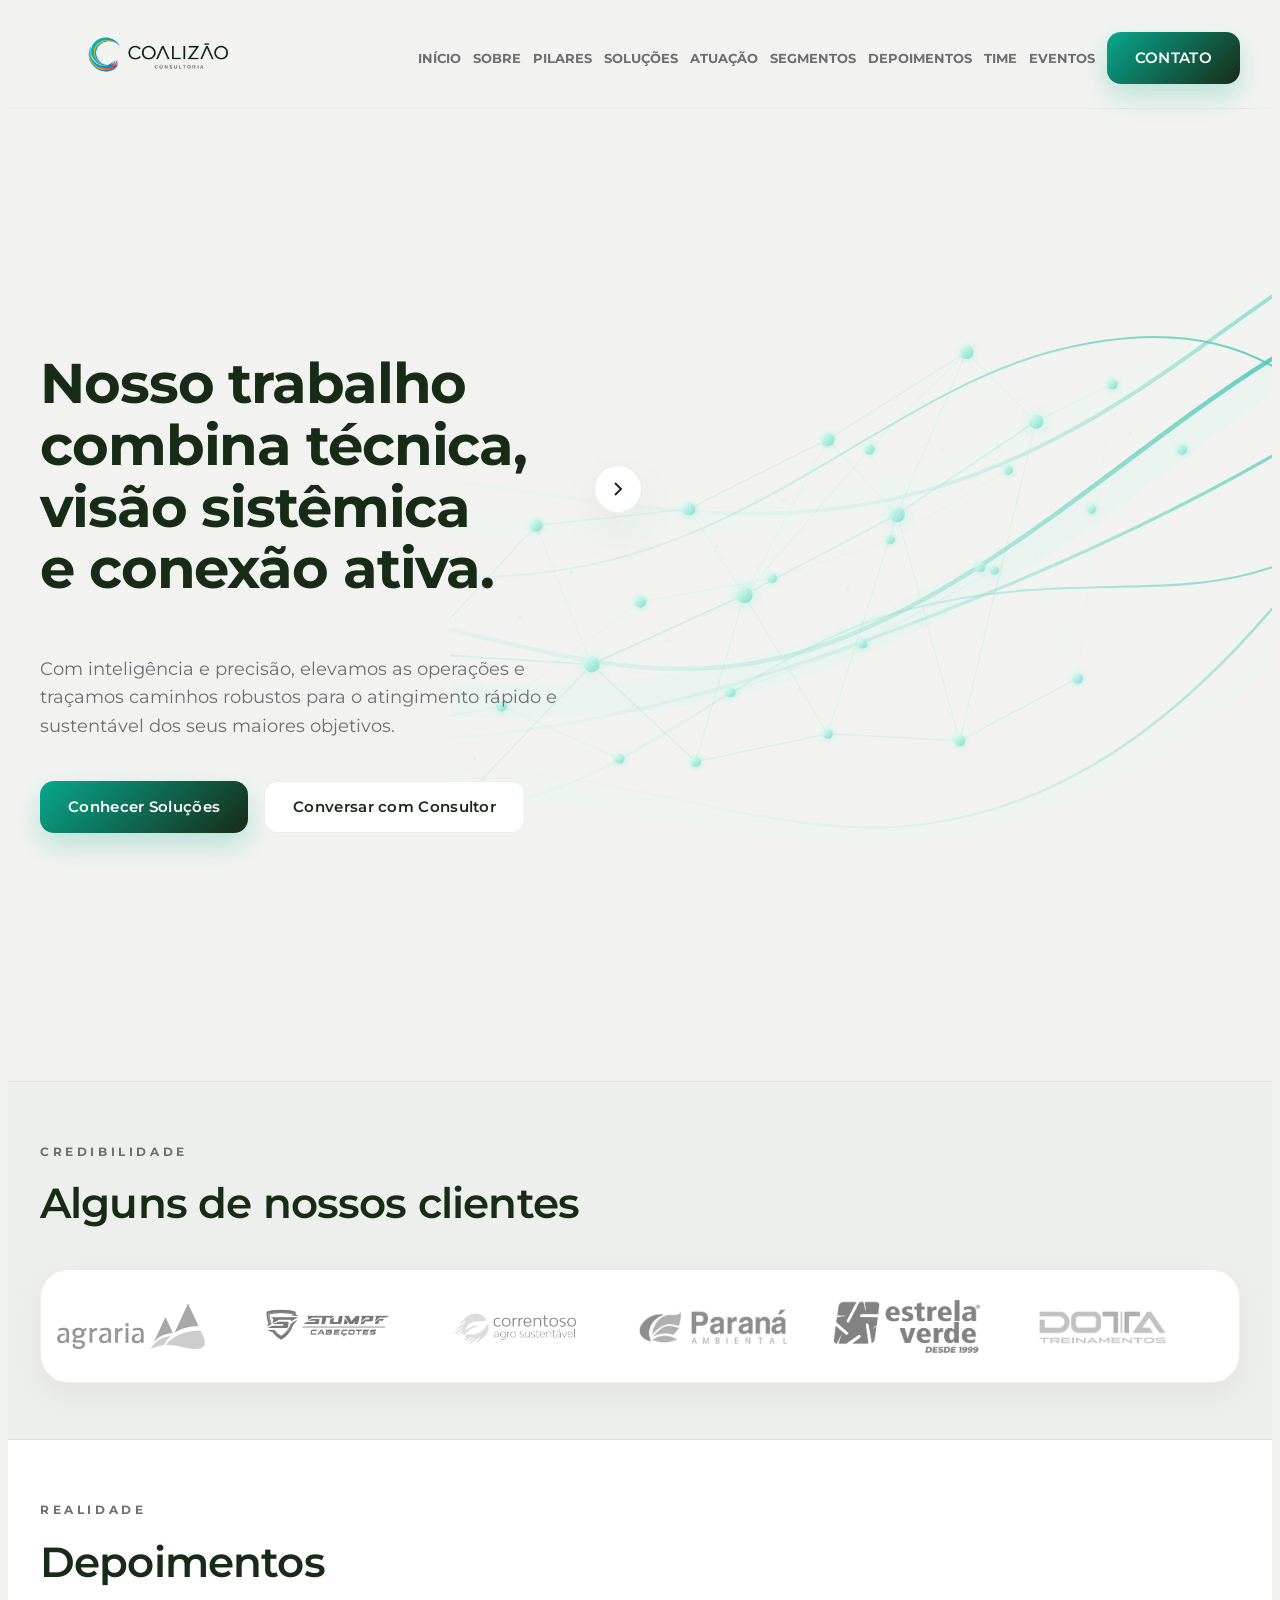
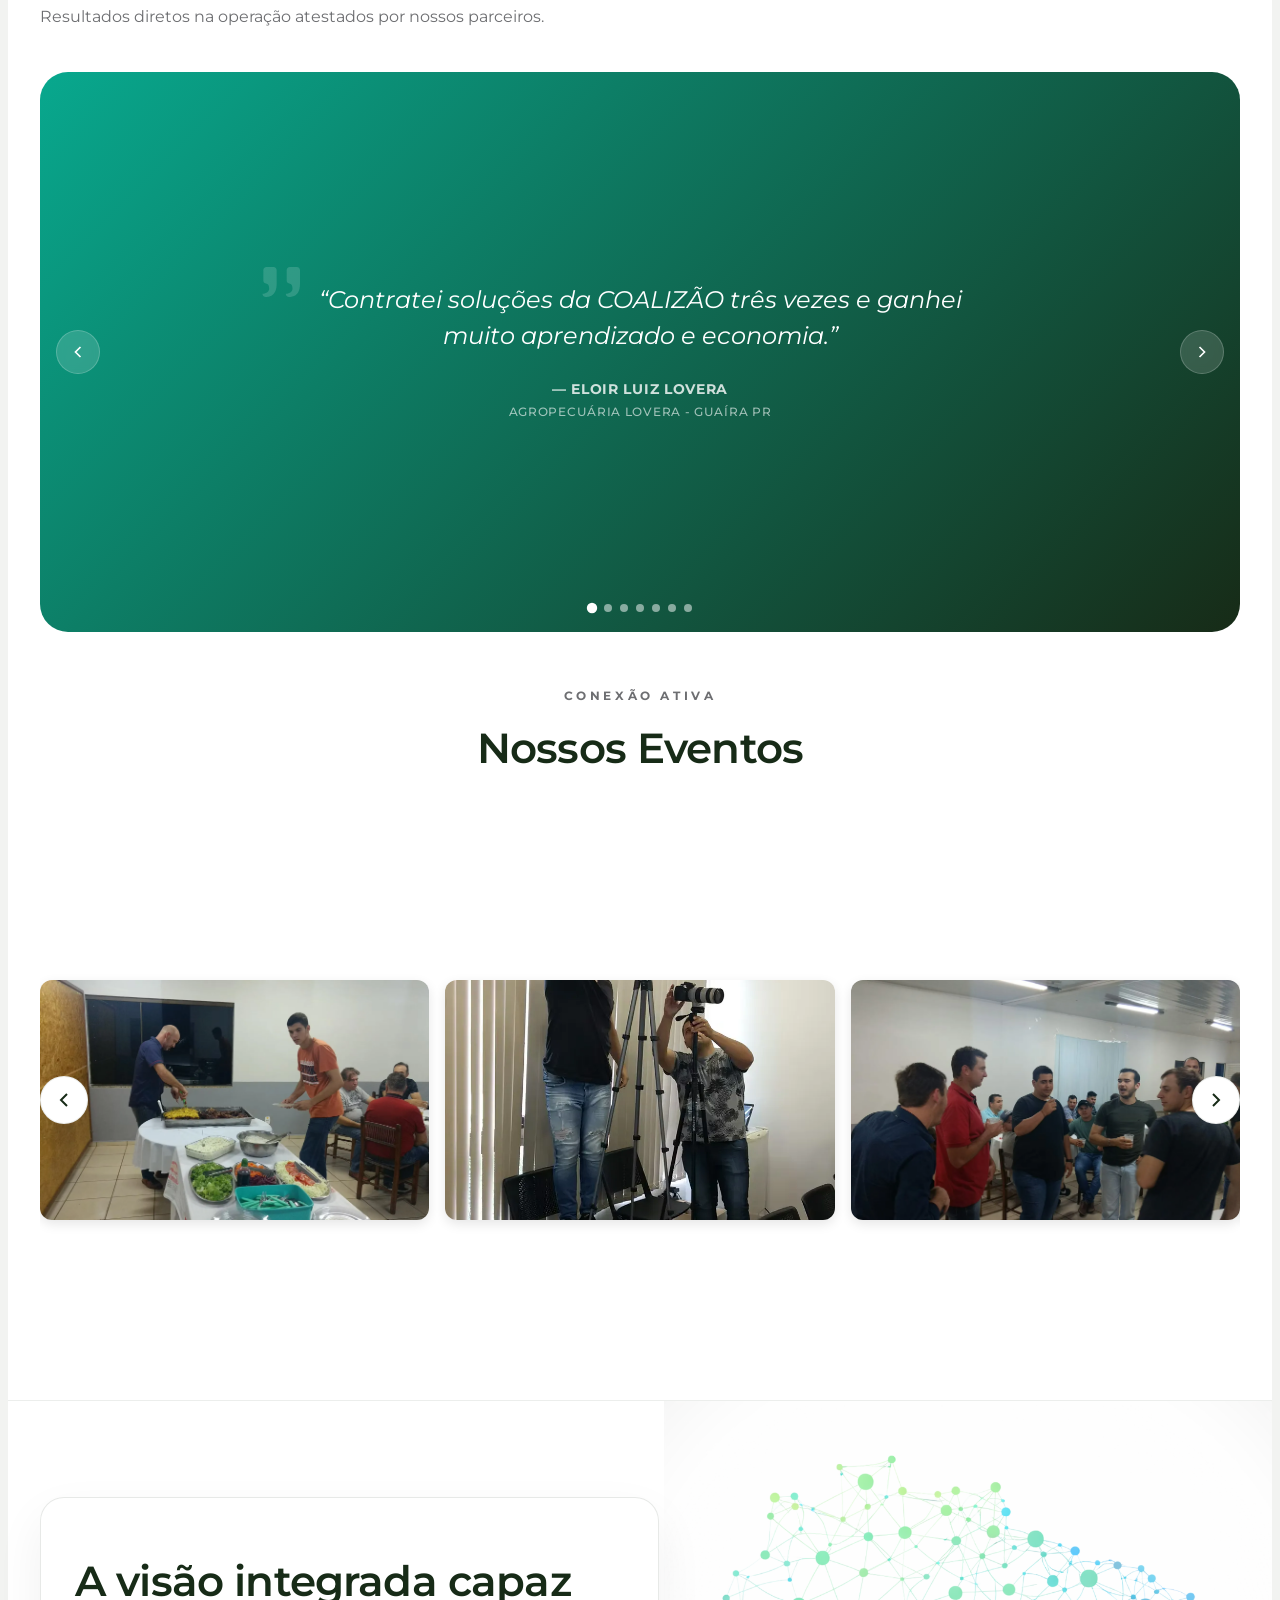
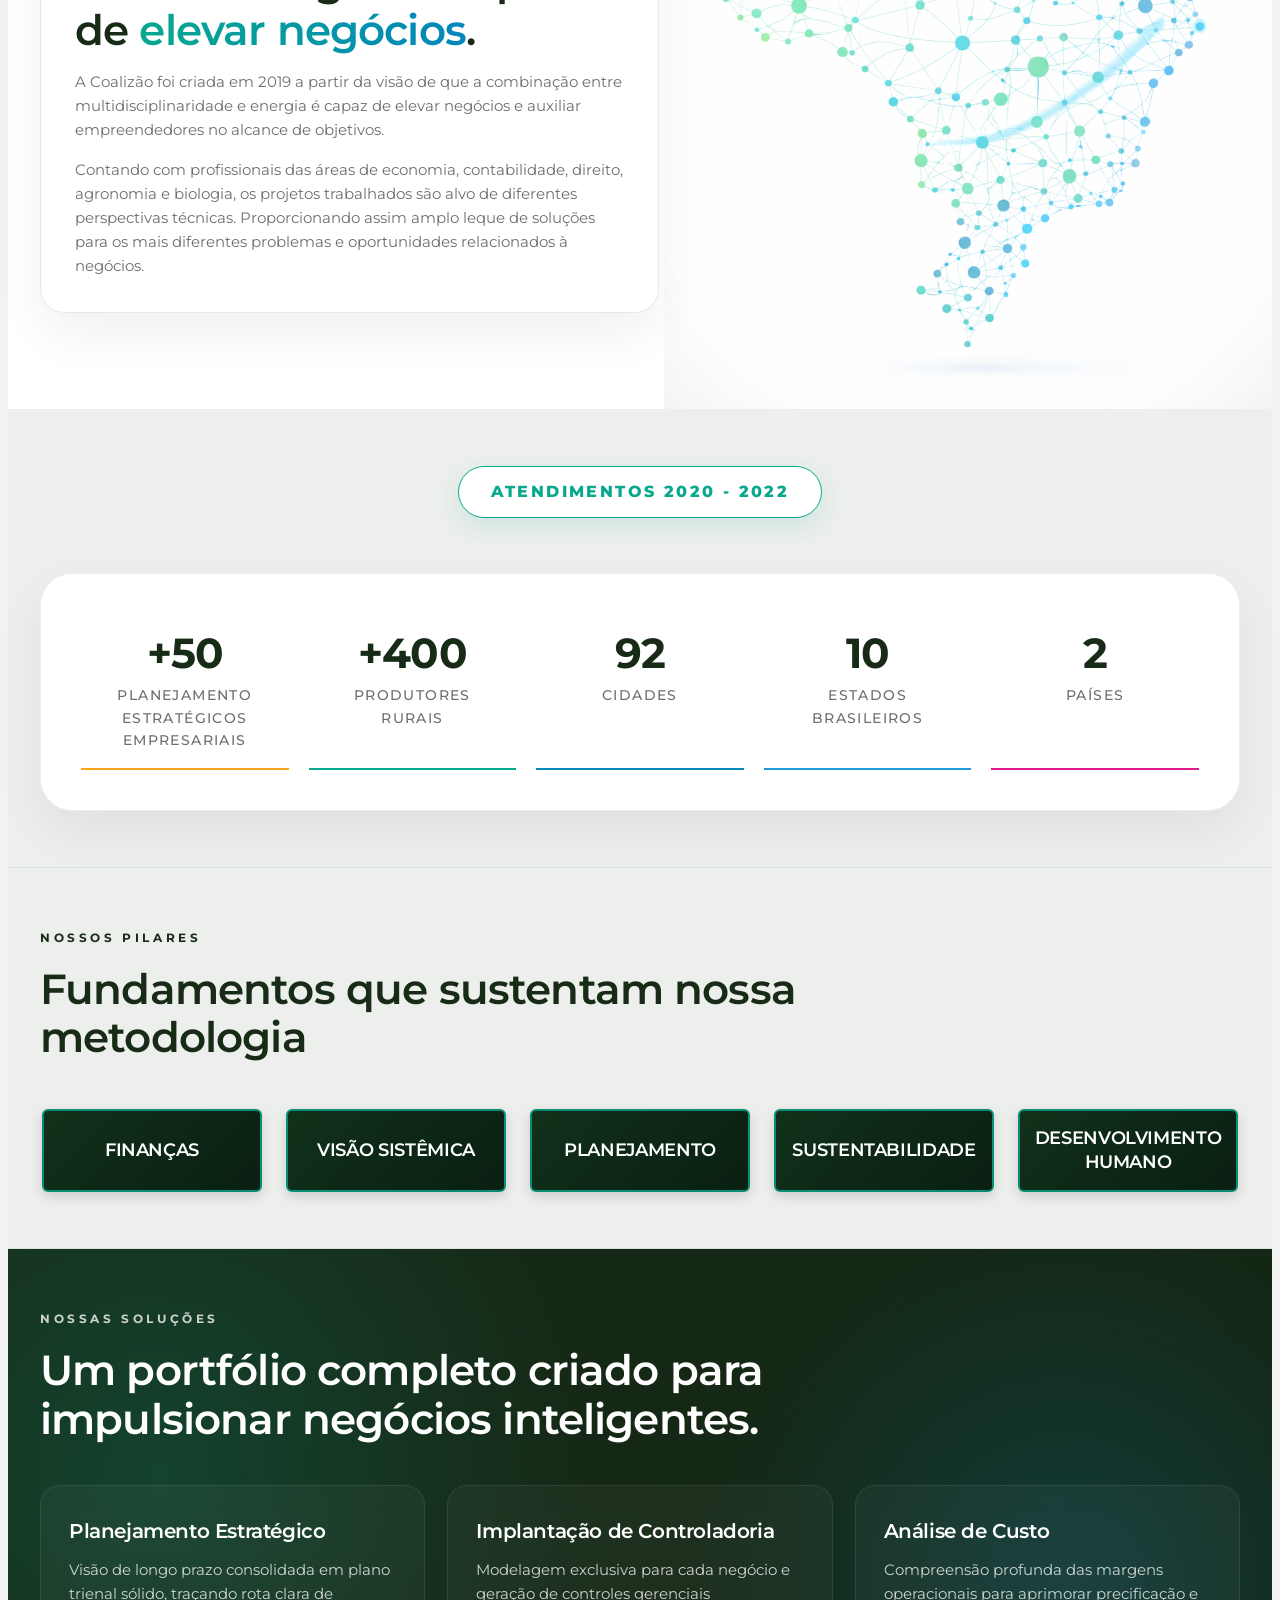
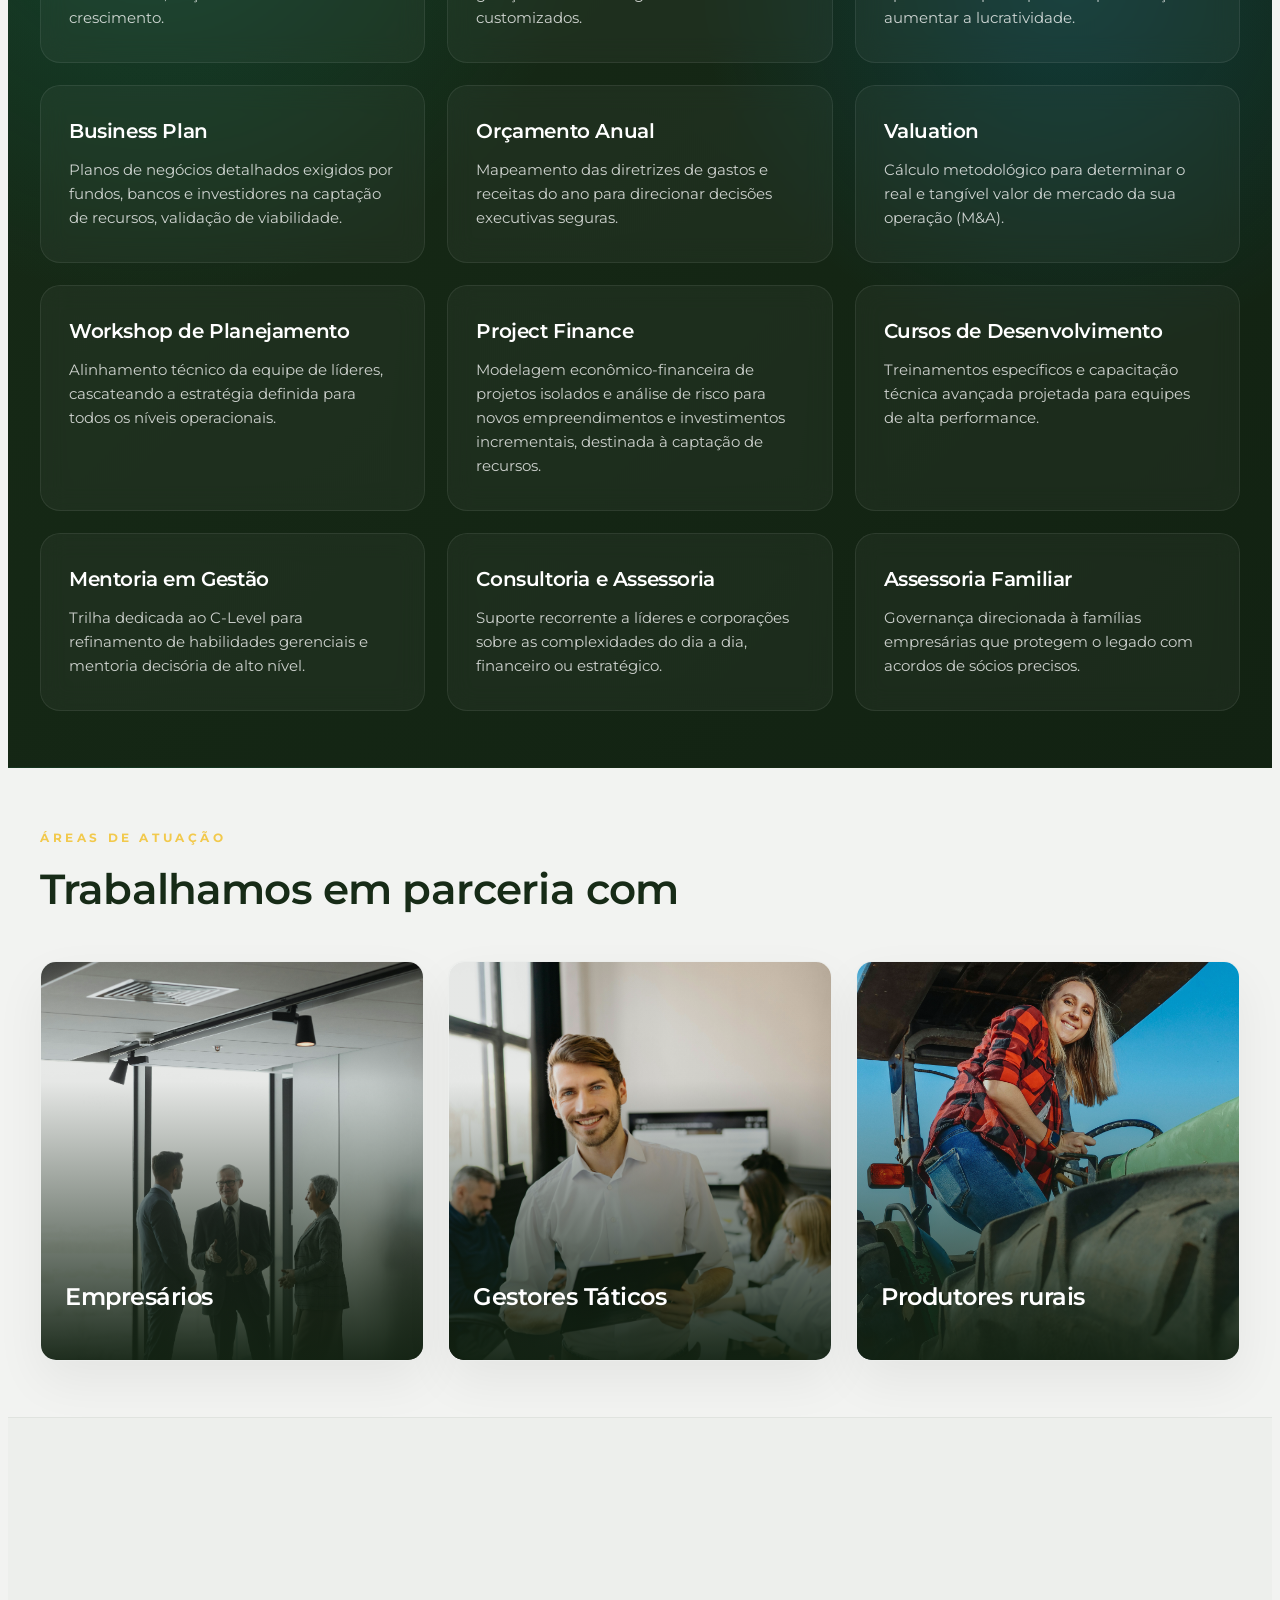
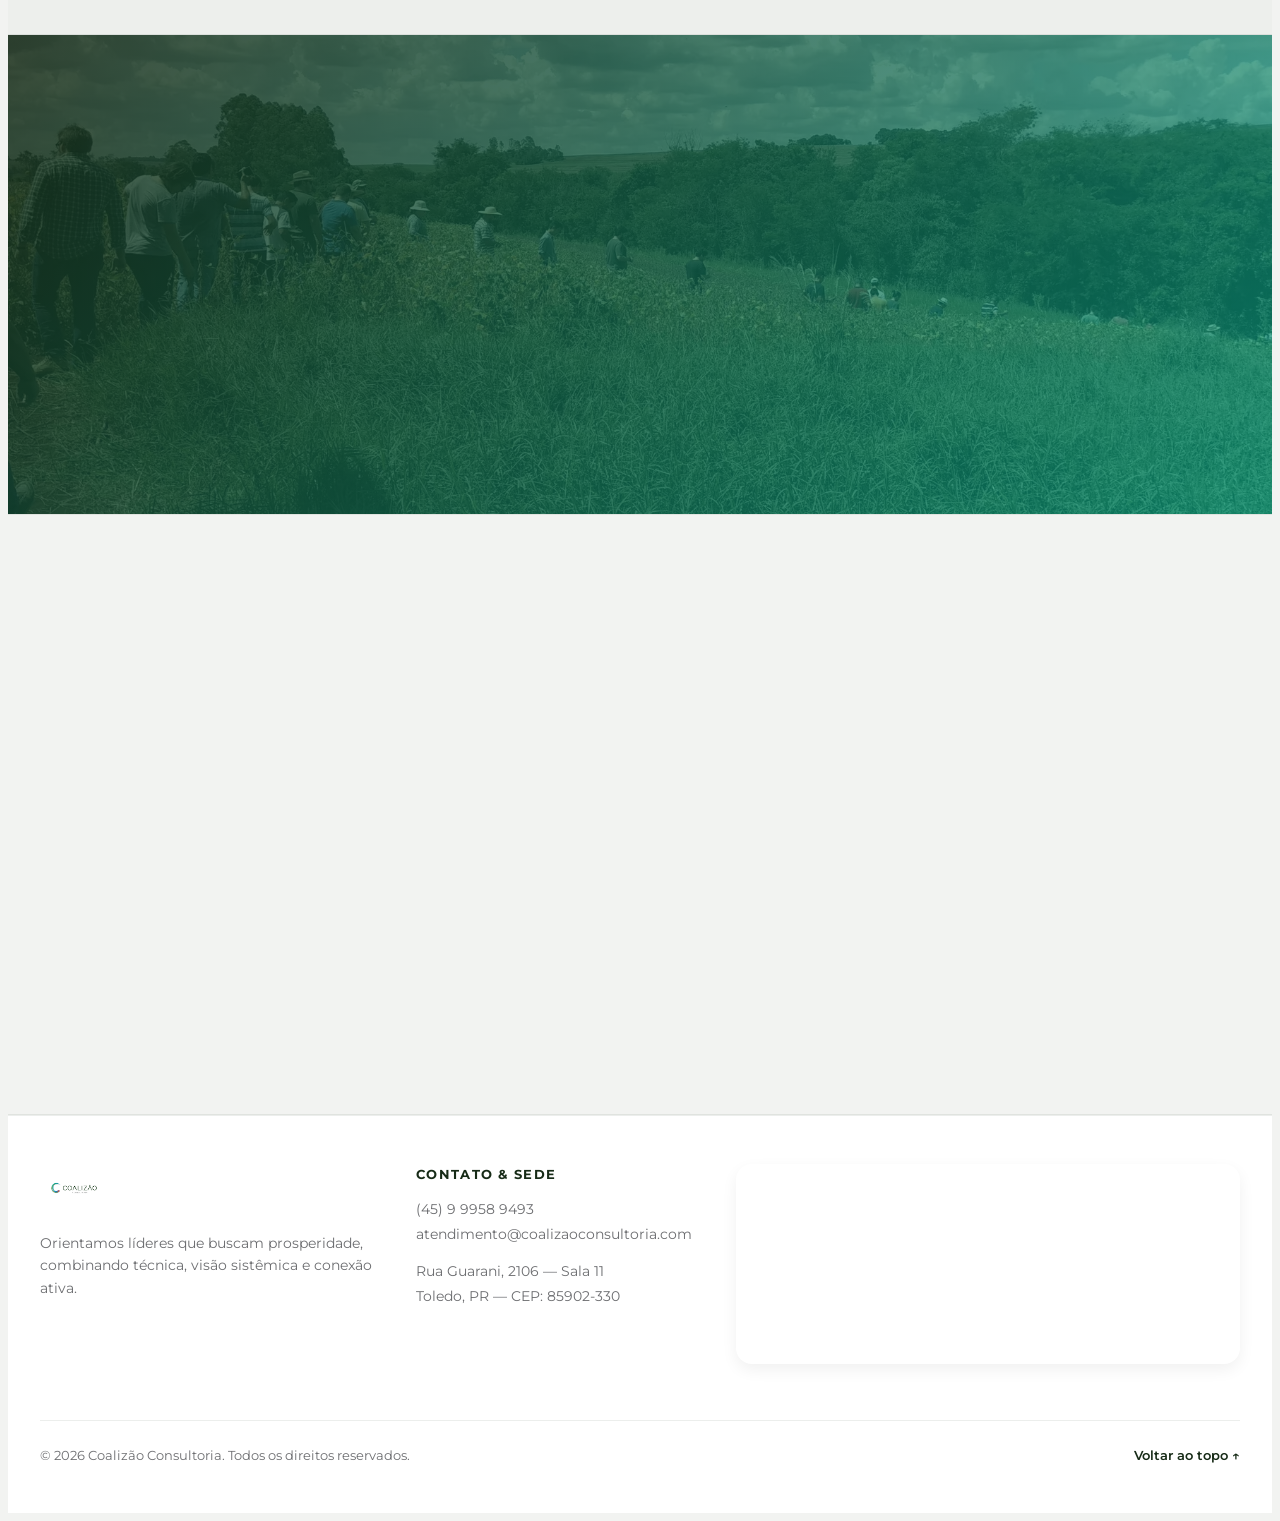
==== commit 01bbb4dd: "atualizacao 02" ====
--- a/index.html
+++ b/index.html
@@ -333,74 +333,74 @@
             style="display: flex; transition: transform 0.8s cubic-bezier(0.25, 0.8, 0.25, 1); gap: 0;">
             <div class="gallery-slide active"
               style="min-width: 100%; display: grid; grid-template-columns: repeat(3, 1fr); gap: 16px; background: transparent;">
-              <img src="imagens_carrossel/01.jpeg" alt="Registro 1"
-                style="width: 100%; height: 240px; object-fit: cover; border-radius: 12px; box-shadow: 0 4px 12px rgba(0,0,0,0.1);" />
-              <img src="imagens_carrossel/025.jpg" alt="Registro 2"
-                style="width: 100%; height: 240px; object-fit: cover; border-radius: 12px; box-shadow: 0 4px 12px rgba(0,0,0,0.1);" />
-              <img src="imagens_carrossel/03.jpeg" alt="Registro 3"
+              <img src="imagens_alteradas/01.webp" alt="Registro 1"
+                style="width: 100%; height: 240px; object-fit: cover; border-radius: 12px; box-shadow: 0 4px 12px rgba(0,0,0,0.1);" />
+              <img src="imagens_alteradas/02.webp" alt="Registro 2"
+                style="width: 100%; height: 240px; object-fit: cover; border-radius: 12px; box-shadow: 0 4px 12px rgba(0,0,0,0.1);" />
+              <img src="imagens_alteradas/03.webp" alt="Registro 3"
                 style="width: 100%; height: 240px; object-fit: cover; border-radius: 12px; box-shadow: 0 4px 12px rgba(0,0,0,0.1);" />
             </div>
             <div class="gallery-slide"
               style="min-width: 100%; display: grid; grid-template-columns: repeat(3, 1fr); gap: 16px; background: transparent;">
-              <img src="imagens_carrossel/04.png" alt="Registro 4"
-                style="width: 100%; height: 240px; object-fit: cover; border-radius: 12px; box-shadow: 0 4px 12px rgba(0,0,0,0.1);" />
-              <img src="imagens_carrossel/05.jpeg" alt="Registro 5"
-                style="width: 100%; height: 240px; object-fit: cover; border-radius: 12px; box-shadow: 0 4px 12px rgba(0,0,0,0.1);" />
-              <img src="imagens_carrossel/06.jpeg" alt="Registro 6"
+              <img src="imagens_alteradas/04.webp" alt="Registro 4"
+                style="width: 100%; height: 240px; object-fit: cover; border-radius: 12px; box-shadow: 0 4px 12px rgba(0,0,0,0.1);" />
+              <img src="imagens_alteradas/05.webp" alt="Registro 5"
+                style="width: 100%; height: 240px; object-fit: cover; border-radius: 12px; box-shadow: 0 4px 12px rgba(0,0,0,0.1);" />
+              <img src="imagens_alteradas/06.webp" alt="Registro 6"
                 style="width: 100%; height: 240px; object-fit: cover; border-radius: 12px; box-shadow: 0 4px 12px rgba(0,0,0,0.1);" />
             </div>
             <div class="gallery-slide"
               style="min-width: 100%; display: grid; grid-template-columns: repeat(3, 1fr); gap: 16px; background: transparent;">
-              <img src="imagens_carrossel/07.jpeg" alt="Registro 7"
-                style="width: 100%; height: 240px; object-fit: cover; border-radius: 12px; box-shadow: 0 4px 12px rgba(0,0,0,0.1);" />
-              <img src="imagens_carrossel/08.jpeg" alt="Registro 8"
-                style="width: 100%; height: 240px; object-fit: cover; border-radius: 12px; box-shadow: 0 4px 12px rgba(0,0,0,0.1);" />
-              <img src="imagens_carrossel/09.jpeg" alt="Registro 9"
+              <img src="imagens_alteradas/07.webp" alt="Registro 7"
+                style="width: 100%; height: 240px; object-fit: cover; border-radius: 12px; box-shadow: 0 4px 12px rgba(0,0,0,0.1);" />
+              <img src="imagens_alteradas/08.webp" alt="Registro 8"
+                style="width: 100%; height: 240px; object-fit: cover; border-radius: 12px; box-shadow: 0 4px 12px rgba(0,0,0,0.1);" />
+              <img src="imagens_alteradas/09.webp" alt="Registro 9"
                 style="width: 100%; height: 240px; object-fit: cover; border-radius: 12px; box-shadow: 0 4px 12px rgba(0,0,0,0.1);" />
             </div>
             <div class="gallery-slide"
               style="min-width: 100%; display: grid; grid-template-columns: repeat(3, 1fr); gap: 16px; background: transparent;">
-              <img src="imagens_carrossel/010.jpg" alt="Registro 10"
-                style="width: 100%; height: 240px; object-fit: cover; border-radius: 12px; box-shadow: 0 4px 12px rgba(0,0,0,0.1);" />
-              <img src="imagens_carrossel/011.png" alt="Registro 11"
-                style="width: 100%; height: 240px; object-fit: cover; border-radius: 12px; box-shadow: 0 4px 12px rgba(0,0,0,0.1);" />
-              <img src="imagens_carrossel/012.png" alt="Registro 12"
+              <img src="imagens_alteradas/10.webp" alt="Registro 10"
+                style="width: 100%; height: 240px; object-fit: cover; border-radius: 12px; box-shadow: 0 4px 12px rgba(0,0,0,0.1);" />
+              <img src="imagens_alteradas/11.webp" alt="Registro 11"
+                style="width: 100%; height: 240px; object-fit: cover; border-radius: 12px; box-shadow: 0 4px 12px rgba(0,0,0,0.1);" />
+              <img src="imagens_alteradas/12.webp" alt="Registro 12"
                 style="width: 100%; height: 240px; object-fit: cover; border-radius: 12px; box-shadow: 0 4px 12px rgba(0,0,0,0.1);" />
             </div>
             <div class="gallery-slide"
               style="min-width: 100%; display: grid; grid-template-columns: repeat(3, 1fr); gap: 16px; background: transparent;">
-              <img src="imagens_carrossel/013.png" alt="Registro 13"
-                style="width: 100%; height: 240px; object-fit: cover; border-radius: 12px; box-shadow: 0 4px 12px rgba(0,0,0,0.1);" />
-              <img src="imagens_carrossel/014.png" alt="Registro 14"
-                style="width: 100%; height: 240px; object-fit: cover; border-radius: 12px; box-shadow: 0 4px 12px rgba(0,0,0,0.1);" />
-              <img src="imagens_carrossel/015.jpeg" alt="Registro 15"
+              <img src="imagens_alteradas/13.webp" alt="Registro 13"
+                style="width: 100%; height: 240px; object-fit: cover; border-radius: 12px; box-shadow: 0 4px 12px rgba(0,0,0,0.1);" />
+              <img src="imagens_alteradas/14.webp" alt="Registro 14"
+                style="width: 100%; height: 240px; object-fit: cover; border-radius: 12px; box-shadow: 0 4px 12px rgba(0,0,0,0.1);" />
+              <img src="imagens_alteradas/15.webp" alt="Registro 15"
                 style="width: 100%; height: 240px; object-fit: cover; border-radius: 12px; box-shadow: 0 4px 12px rgba(0,0,0,0.1);" />
             </div>
             <div class="gallery-slide"
               style="min-width: 100%; display: grid; grid-template-columns: repeat(3, 1fr); gap: 16px; background: transparent;">
-              <img src="imagens_carrossel/016.jpg" alt="Registro 16"
-                style="width: 100%; height: 240px; object-fit: cover; border-radius: 12px; box-shadow: 0 4px 12px rgba(0,0,0,0.1);" />
-              <img src="imagens_carrossel/017.jpg" alt="Registro 17"
-                style="width: 100%; height: 240px; object-fit: cover; border-radius: 12px; box-shadow: 0 4px 12px rgba(0,0,0,0.1);" />
-              <img src="imagens_carrossel/018.jpg" alt="Registro 18"
+              <img src="imagens_alteradas/16.webp" alt="Registro 16"
+                style="width: 100%; height: 240px; object-fit: cover; border-radius: 12px; box-shadow: 0 4px 12px rgba(0,0,0,0.1);" />
+              <img src="imagens_alteradas/17.webp" alt="Registro 17"
+                style="width: 100%; height: 240px; object-fit: cover; border-radius: 12px; box-shadow: 0 4px 12px rgba(0,0,0,0.1);" />
+              <img src="imagens_alteradas/18.webp" alt="Registro 18"
                 style="width: 100%; height: 240px; object-fit: cover; border-radius: 12px; box-shadow: 0 4px 12px rgba(0,0,0,0.1);" />
             </div>
             <div class="gallery-slide"
               style="min-width: 100%; display: grid; grid-template-columns: repeat(3, 1fr); gap: 16px; background: transparent;">
-              <img src="imagens_carrossel/019.jpg" alt="Registro 19"
-                style="width: 100%; height: 240px; object-fit: cover; border-radius: 12px; box-shadow: 0 4px 12px rgba(0,0,0,0.1);" />
-              <img src="imagens_carrossel/020.jpg" alt="Registro 20"
-                style="width: 100%; height: 240px; object-fit: cover; border-radius: 12px; box-shadow: 0 4px 12px rgba(0,0,0,0.1);" />
-              <img src="imagens_carrossel/021.jpeg" alt="Registro 21"
+              <img src="imagens_alteradas/19.webp" alt="Registro 19"
+                style="width: 100%; height: 240px; object-fit: cover; border-radius: 12px; box-shadow: 0 4px 12px rgba(0,0,0,0.1);" />
+              <img src="imagens_alteradas/20.webp" alt="Registro 20"
+                style="width: 100%; height: 240px; object-fit: cover; border-radius: 12px; box-shadow: 0 4px 12px rgba(0,0,0,0.1);" />
+              <img src="imagens_alteradas/21.webp" alt="Registro 21"
                 style="width: 100%; height: 240px; object-fit: cover; border-radius: 12px; box-shadow: 0 4px 12px rgba(0,0,0,0.1);" />
             </div>
             <div class="gallery-slide"
               style="min-width: 100%; display: grid; grid-template-columns: repeat(3, 1fr); gap: 16px; background: transparent;">
-              <img src="imagens_carrossel/022.jpg" alt="Registro 22"
-                style="width: 100%; height: 240px; object-fit: cover; border-radius: 12px; box-shadow: 0 4px 12px rgba(0,0,0,0.1);" />
-              <img src="imagens_carrossel/023.jpg" alt="Registro 23"
-                style="width: 100%; height: 240px; object-fit: cover; border-radius: 12px; box-shadow: 0 4px 12px rgba(0,0,0,0.1);" />
-              <img src="imagens_carrossel/024.jpg" alt="Registro 24"
+              <img src="imagens_alteradas/22.webp" alt="Registro 22"
+                style="width: 100%; height: 240px; object-fit: cover; border-radius: 12px; box-shadow: 0 4px 12px rgba(0,0,0,0.1);" />
+              <img src="imagens_alteradas/23.webp" alt="Registro 23"
+                style="width: 100%; height: 240px; object-fit: cover; border-radius: 12px; box-shadow: 0 4px 12px rgba(0,0,0,0.1);" />
+              <img src="imagens_alteradas/024.webp" alt="Registro 24"
                 style="width: 100%; height: 240px; object-fit: cover; border-radius: 12px; box-shadow: 0 4px 12px rgba(0,0,0,0.1);" />
             </div>
           </div>
@@ -789,8 +789,8 @@
             <div class="team-content">
               <h3>Liliane Olivarte</h3>
               <span>Sócia Administradora</span>
-              <p>Contadora experiente, ancorando as análises com visão holística e mais de 25 anos de experiência
-                contínua em contabilidade e finanças corporativas.</p>
+              <p>Contadora, com mais de 25 anos de experiência, sócia administradora da Coalizão Consultoria e da
+                Olivarte Assessoria Contábil e Financeira</p>
             </div>
           </article>
         </div>
@@ -801,7 +801,7 @@
     <section id="eventos-cta" class="section"
       style="position: relative; overflow: hidden; display: flex; align-items: center; justify-content: center; min-height: 480px; padding: 0;">
       <!-- Imagem de fundo filtrada e tratada -->
-      <img src="imagens_eventos/15.avif" alt="Background Eventos"
+      <img src="imagens_alteradas/15.webp" alt="Background Eventos"
         style="position: absolute; top: 0; left: 0; width: 100%; height: 100%; object-fit: cover; filter: sepia(0.2) saturate(0.8); z-index: 0;" />
       <!-- Overlay Gradiente da Coalizão -->
       <div
--- a/css/style.css
+++ b/css/style.css
@@ -1225,4 +1225,227 @@
   font-size: 14px;
   line-height: 1.5;
   margin: 0;
+}
+
+/* ===== AJUSTES RESPONSIVOS PONTUAIS E SEGUROS ===== */
+
+/* Título "Nossos Eventos" */
+#depoimentos .section-head.narrow,
+.eventos-head {
+  text-align: center;
+  margin: 0 auto 28px auto !important;
+  position: relative;
+  z-index: 10;
+}
+
+/* Garante espaço entre título e imagens */
+#depoimentos .gallery-slider-wrapper,
+.gallery-events-wrapper {
+  margin-top: 0 !important;
+  padding-top: 0 !important;
+}
+
+/* Galeria de eventos */
+.gallery-slide-events {
+  display: grid !important;
+  grid-template-columns: repeat(3, minmax(0, 1fr)) !important;
+  gap: 16px !important;
+  min-width: 100%;
+  height: auto !important;
+}
+
+.gallery-slide-events img {
+  width: 100%;
+  height: 240px;
+  object-fit: cover;
+  object-position: center;
+  border-radius: 12px;
+  display: block;
+}
+
+/* Depoimentos */
+.testimonial-slider-wrapper {
+  position: relative;
+  overflow: hidden;
+  border-radius: 28px;
+}
+
+.testimonial-slider {
+  display: flex;
+  transition: transform 0.6s ease;
+  will-change: transform;
+}
+
+.testimonial-slide {
+  min-width: 100%;
+  padding: 48px 32px;
+  display: flex;
+  align-items: center;
+  justify-content: center;
+  text-align: center;
+}
+
+.testimonial-content {
+  max-width: 700px;
+  position: relative;
+}
+
+.testimonial-text {
+  font-size: 24px;
+  line-height: 1.5;
+}
+
+.testimonial-controls {
+  position: absolute;
+  top: 50%;
+  left: 0;
+  right: 0;
+  display: flex;
+  justify-content: space-between;
+  padding: 0 16px;
+  transform: translateY(-50%);
+  pointer-events: none;
+  z-index: 5;
+}
+
+.test-btn {
+  width: 44px;
+  height: 44px;
+  border-radius: 50%;
+  pointer-events: auto;
+  flex-shrink: 0;
+}
+
+.testimonial-dots {
+  position: absolute;
+  bottom: 20px;
+  left: 0;
+  right: 0;
+  display: flex;
+  justify-content: center;
+  gap: 8px;
+  z-index: 5;
+  flex-wrap: wrap;
+}
+
+/* Pilares: só na seção pilares */
+@media (max-width: 820px) {
+
+  #pilares .grid,
+  #pilares .grid-3,
+  #pilares .grid-4,
+  .pilares-grid {
+    display: grid !important;
+    grid-template-columns: 1fr !important;
+  }
+}
+
+/* Time: só na seção time/equipe */
+@media (max-width: 980px) {
+
+  #time .grid,
+  #time .grid-3,
+  #time .grid-4,
+  #equipe .grid,
+  #equipe .grid-3,
+  #equipe .grid-4,
+  .team-grid,
+  .team-list {
+    display: grid !important;
+    grid-template-columns: 1fr !important;
+  }
+
+  .team-card,
+  .team-card-new {
+    width: 100% !important;
+    max-width: 100% !important;
+  }
+}
+
+/* Tablet */
+@media (max-width: 900px) {
+  .gallery-slide-events {
+    grid-template-columns: repeat(2, minmax(0, 1fr)) !important;
+  }
+
+  .gallery-slide-events img {
+    height: 220px;
+  }
+
+  .testimonial-text {
+    font-size: 20px;
+  }
+}
+
+/* Celular */
+@media (max-width: 640px) {
+  .gallery-slide-events {
+    grid-template-columns: 1fr !important;
+    gap: 12px !important;
+  }
+
+  .gallery-slide-events img {
+    height: 220px;
+  }
+
+  .testimonial-slide {
+    padding: 32px 18px 72px;
+  }
+
+  .testimonial-text {
+    font-size: 17px;
+    line-height: 1.55;
+  }
+
+  .testimonial-controls {
+    top: auto;
+    bottom: 48px;
+    transform: none;
+    padding: 0 8px;
+  }
+
+  .test-btn {
+    width: 36px;
+    height: 36px;
+  }
+
+  .testimonial-dots {
+    bottom: 12px;
+    gap: 6px;
+    padding: 0 8px;
+  }
+}
+
+/* ===== PILARES RESPONSIVO ===== */
+
+.pilares-wrap {
+  display: flex;
+  flex-wrap: wrap;
+  justify-content: center;
+  gap: 24px;
+  margin-top: 48px;
+}
+
+.pilares-wrap>* {
+  flex: 0 1 300px;
+}
+
+/* Tablet */
+@media (max-width: 1100px) {
+  .pilares-wrap>* {
+    flex: 0 1 45%;
+  }
+}
+
+/* Celular */
+@media (max-width: 640px) {
+  .pilares-wrap {
+    flex-direction: column;
+  }
+
+  .pilares-wrap>* {
+    flex: 0 0 100%;
+    width: 100%;
+    max-width: 100%;
+  }
 }
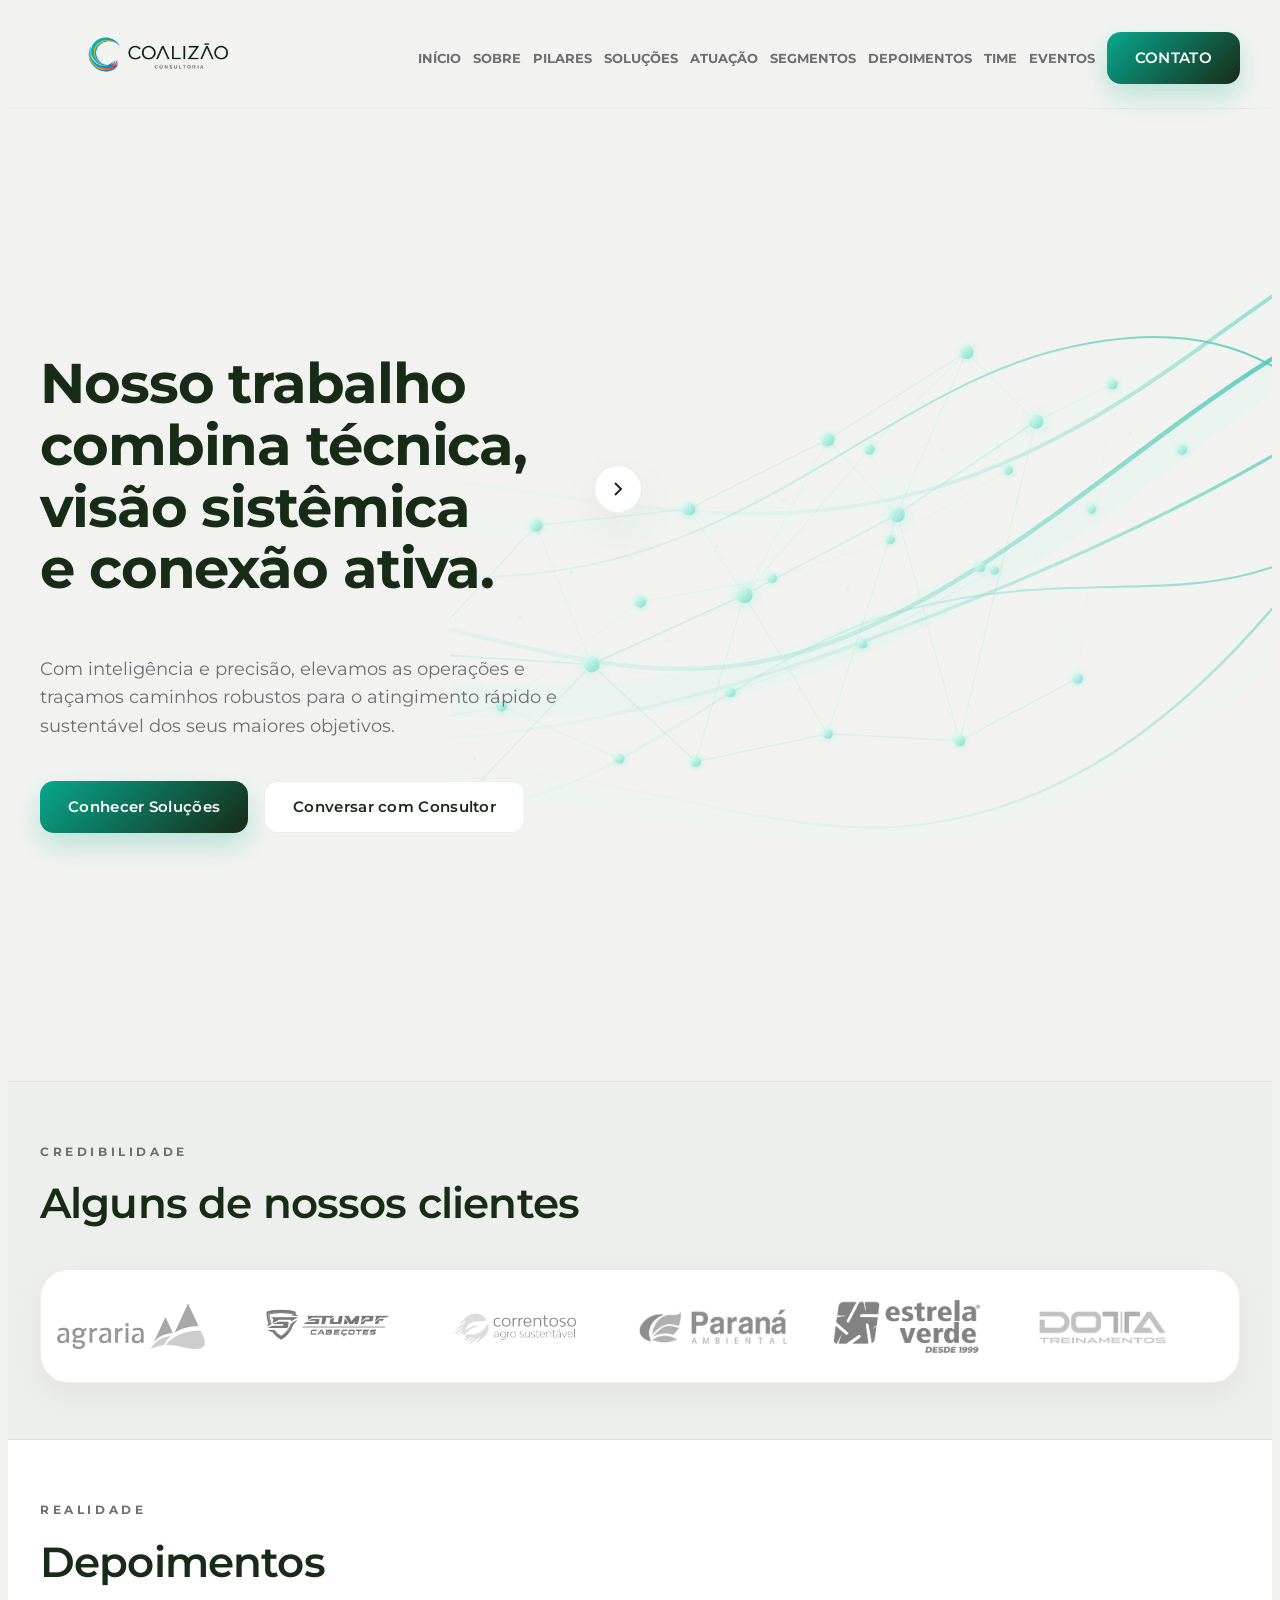
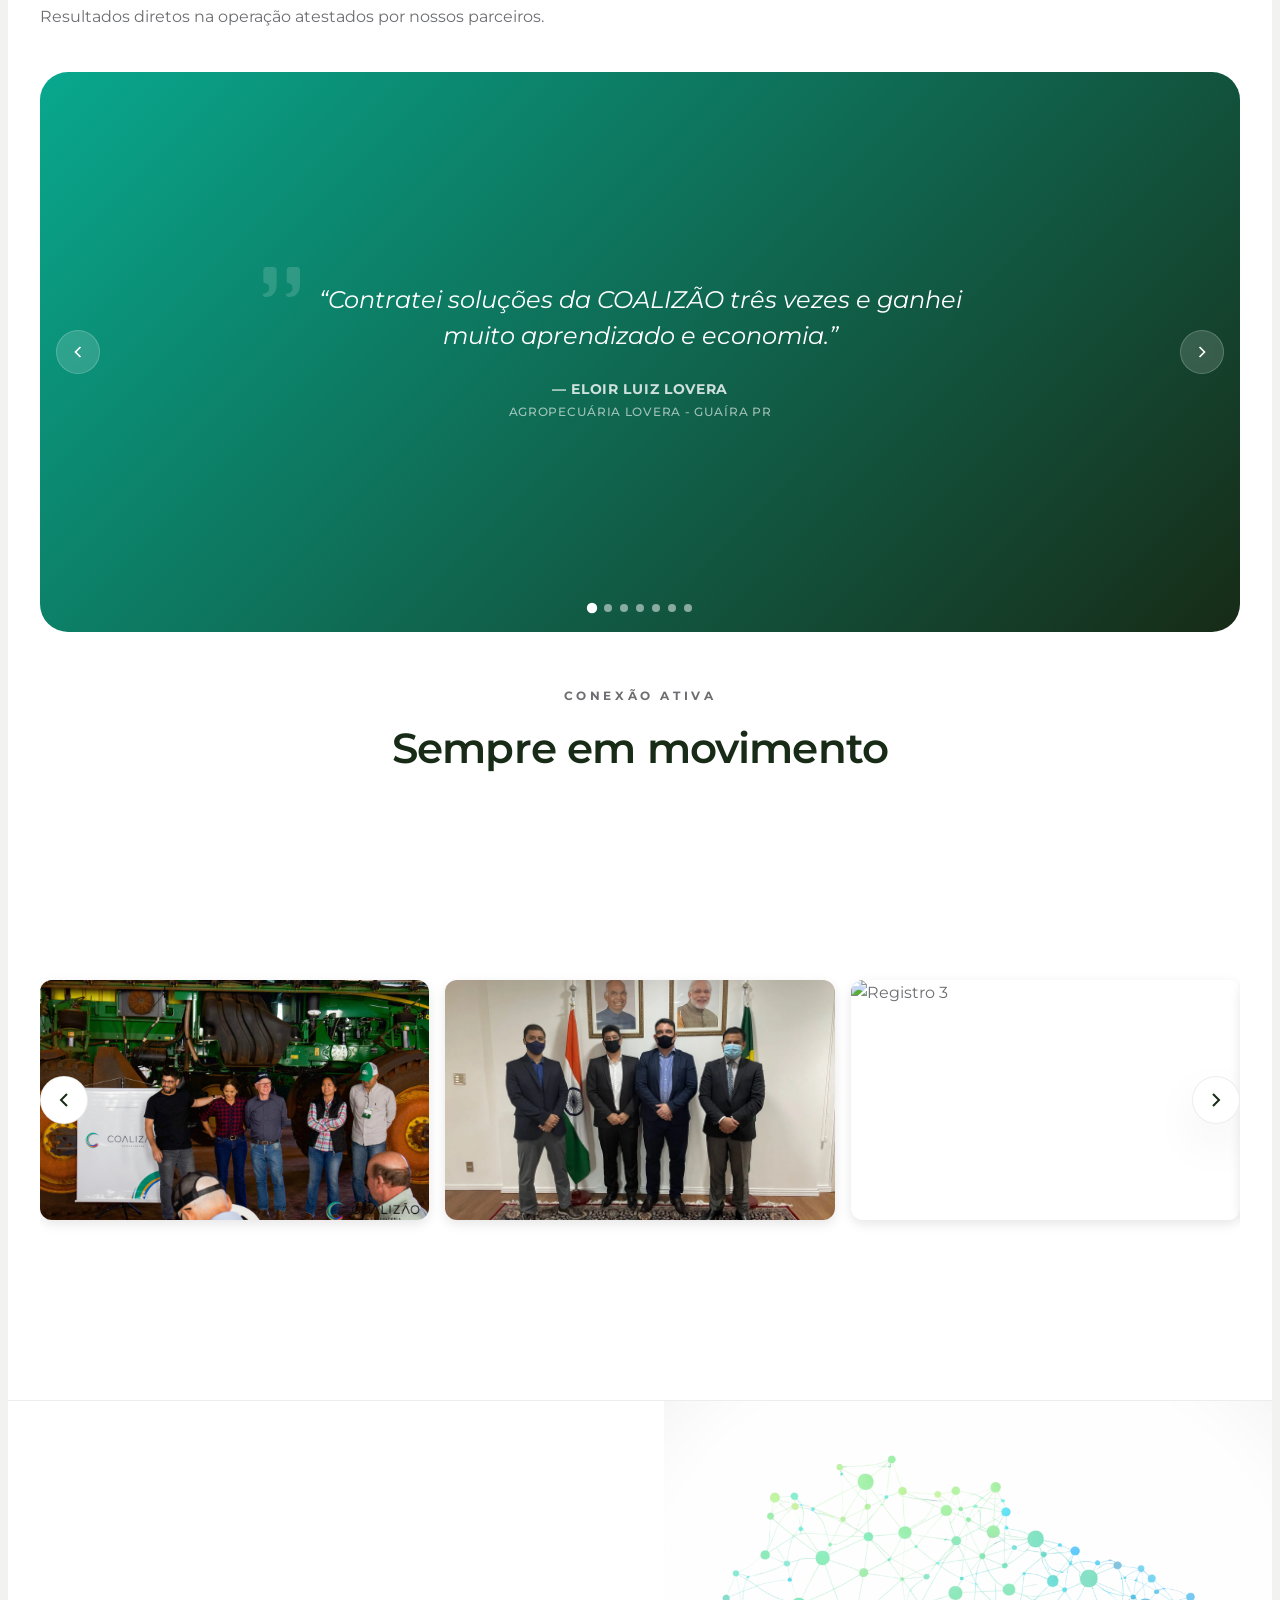
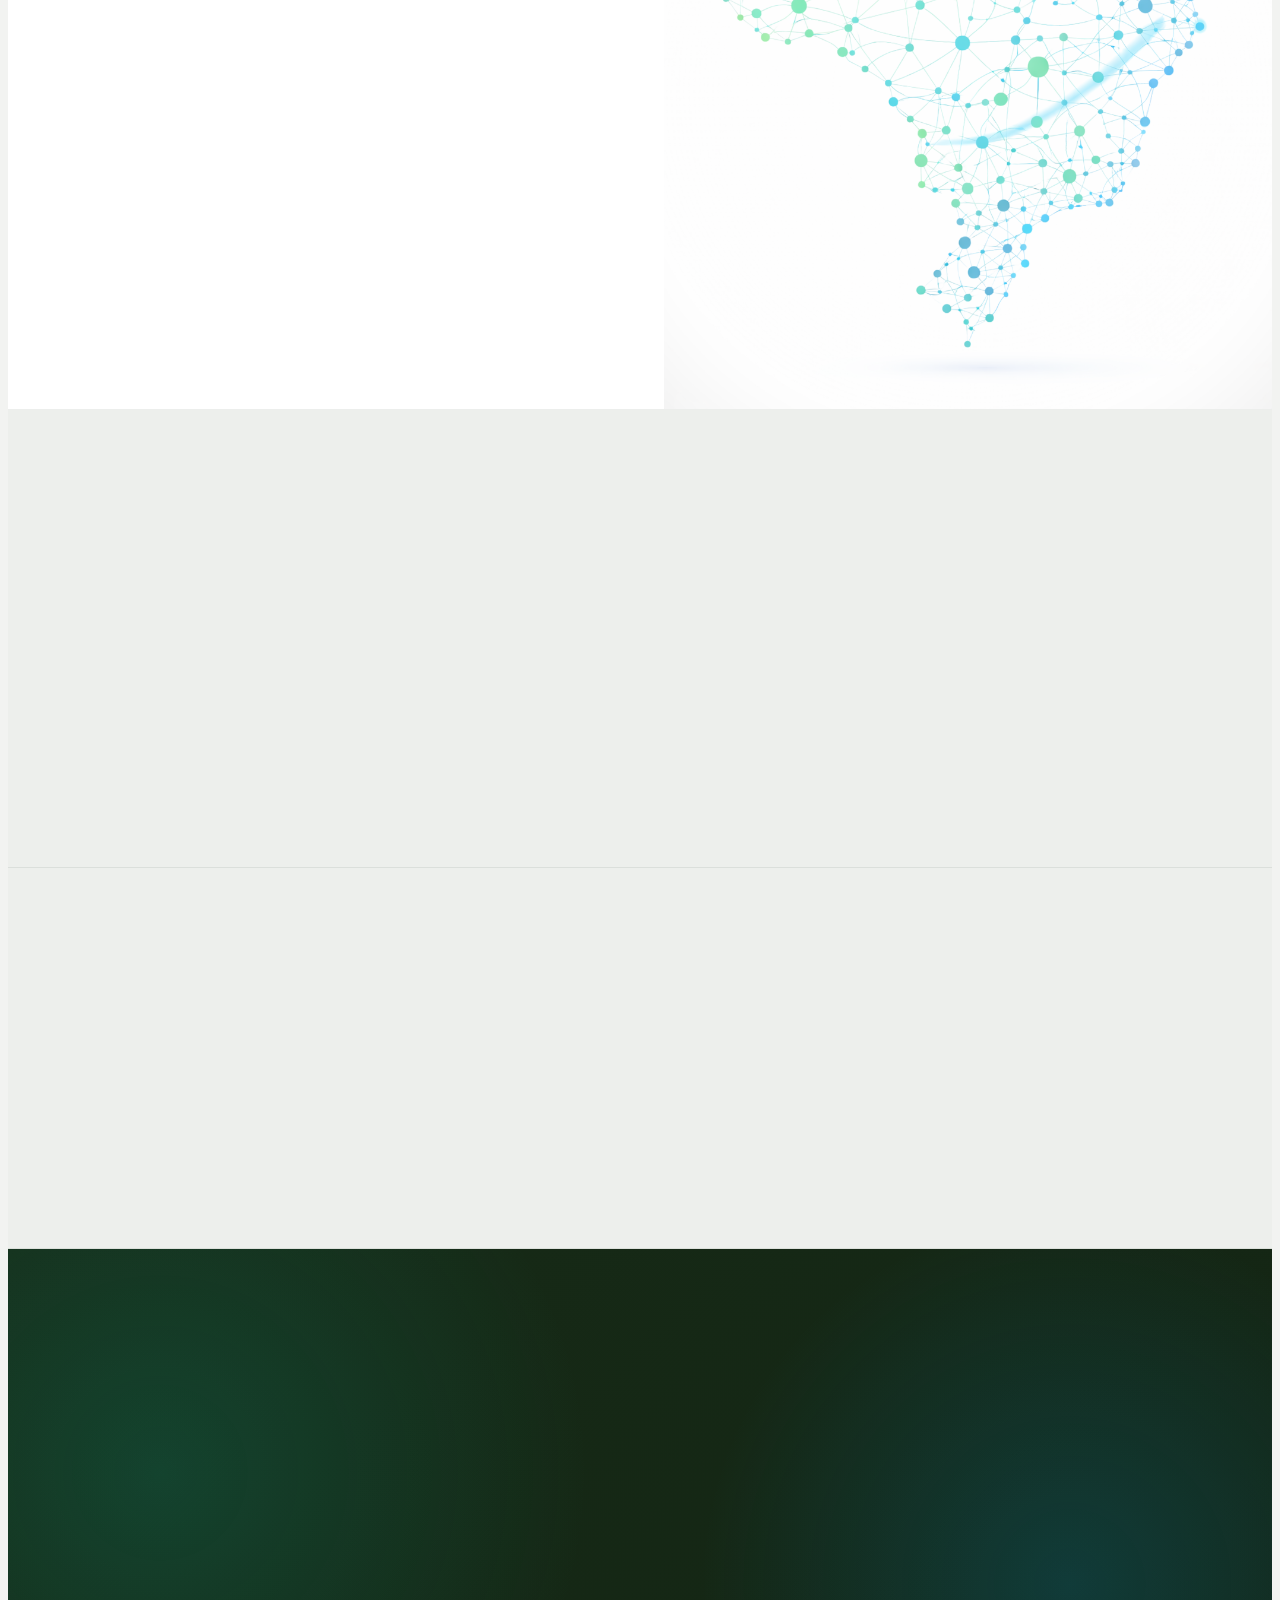
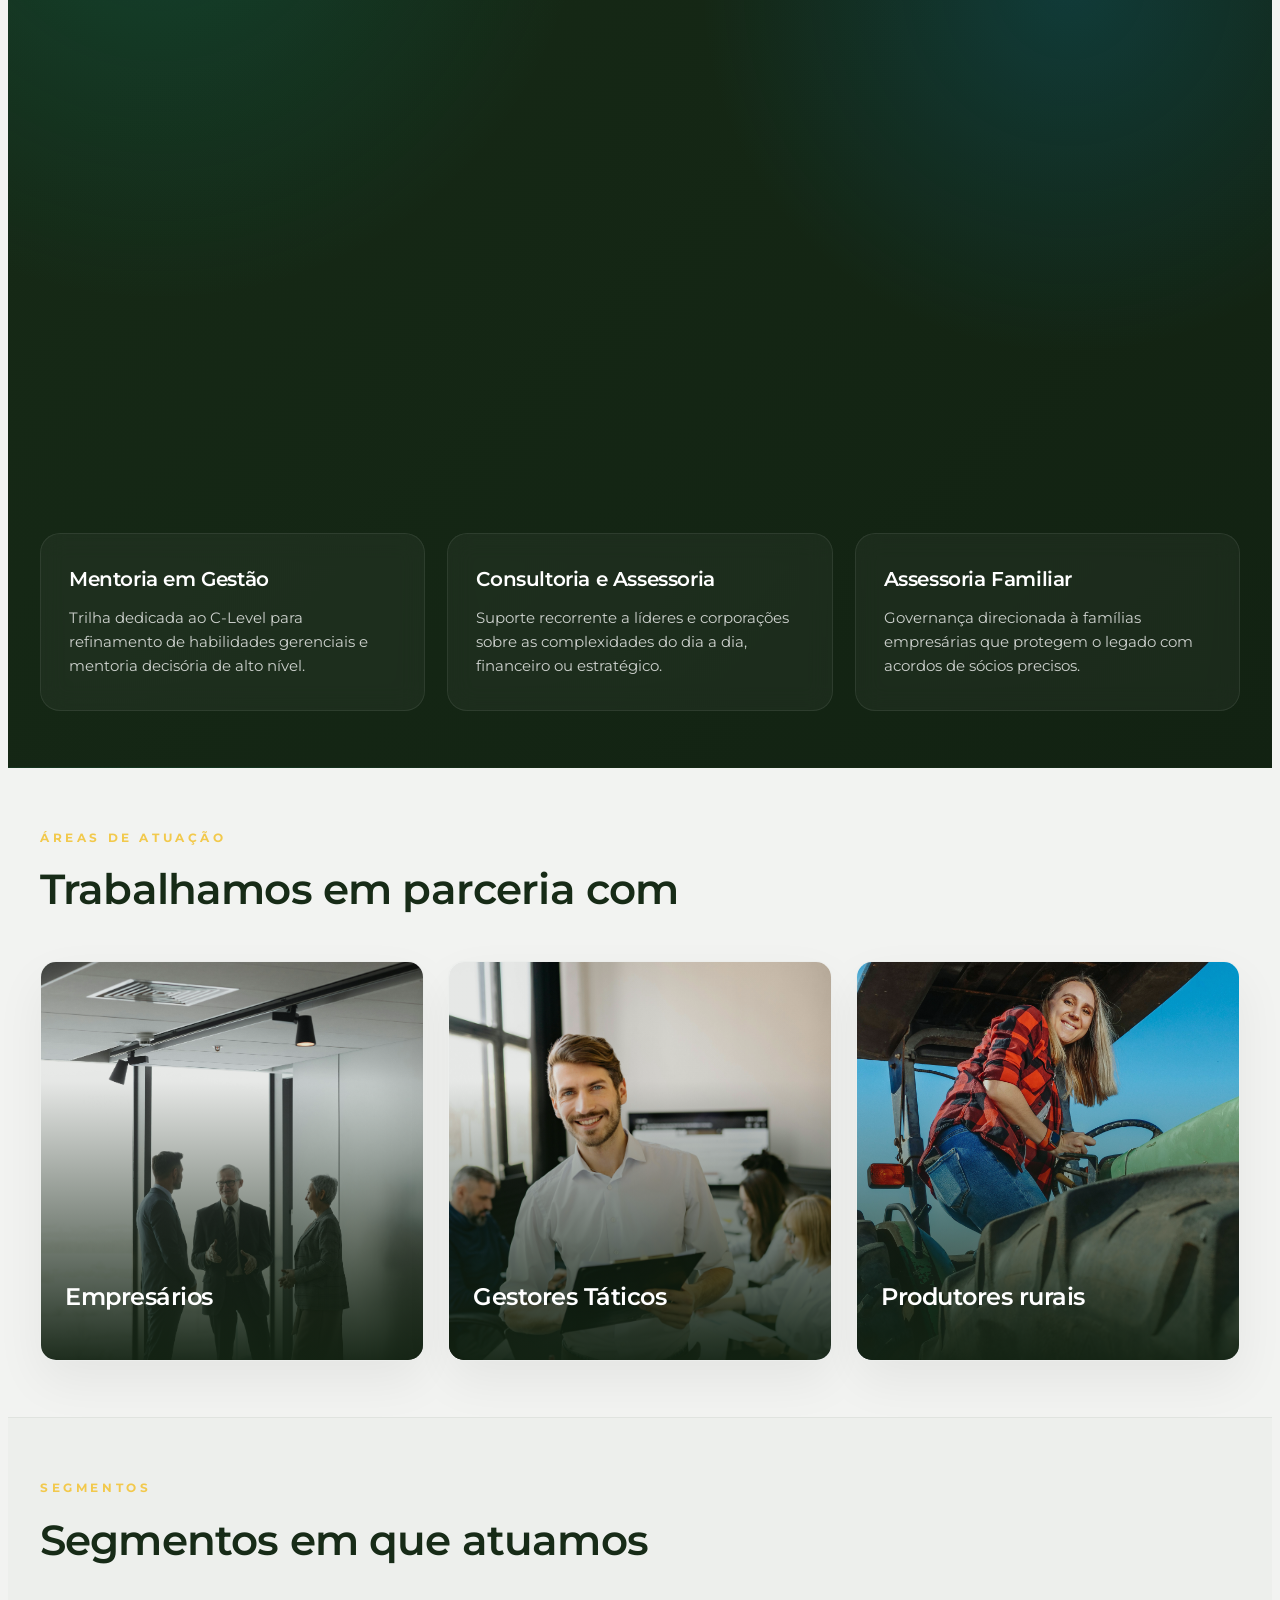
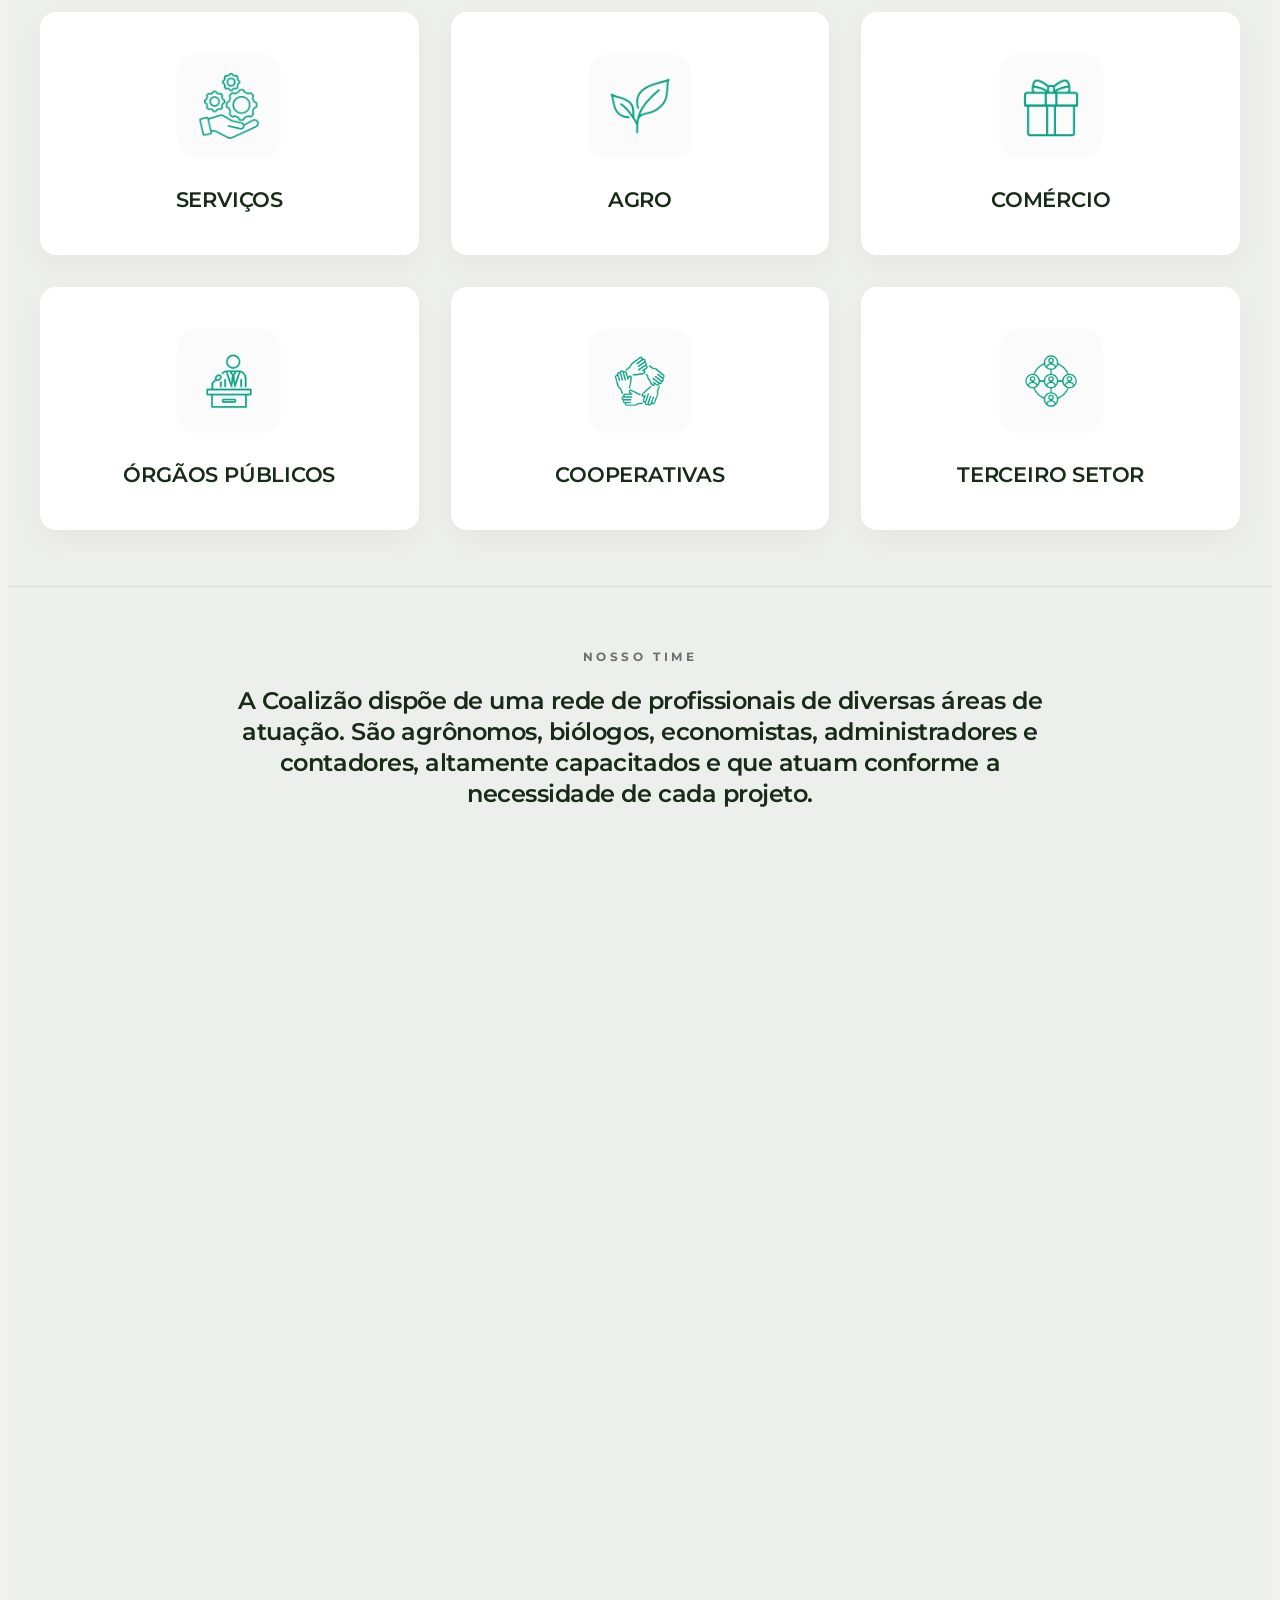
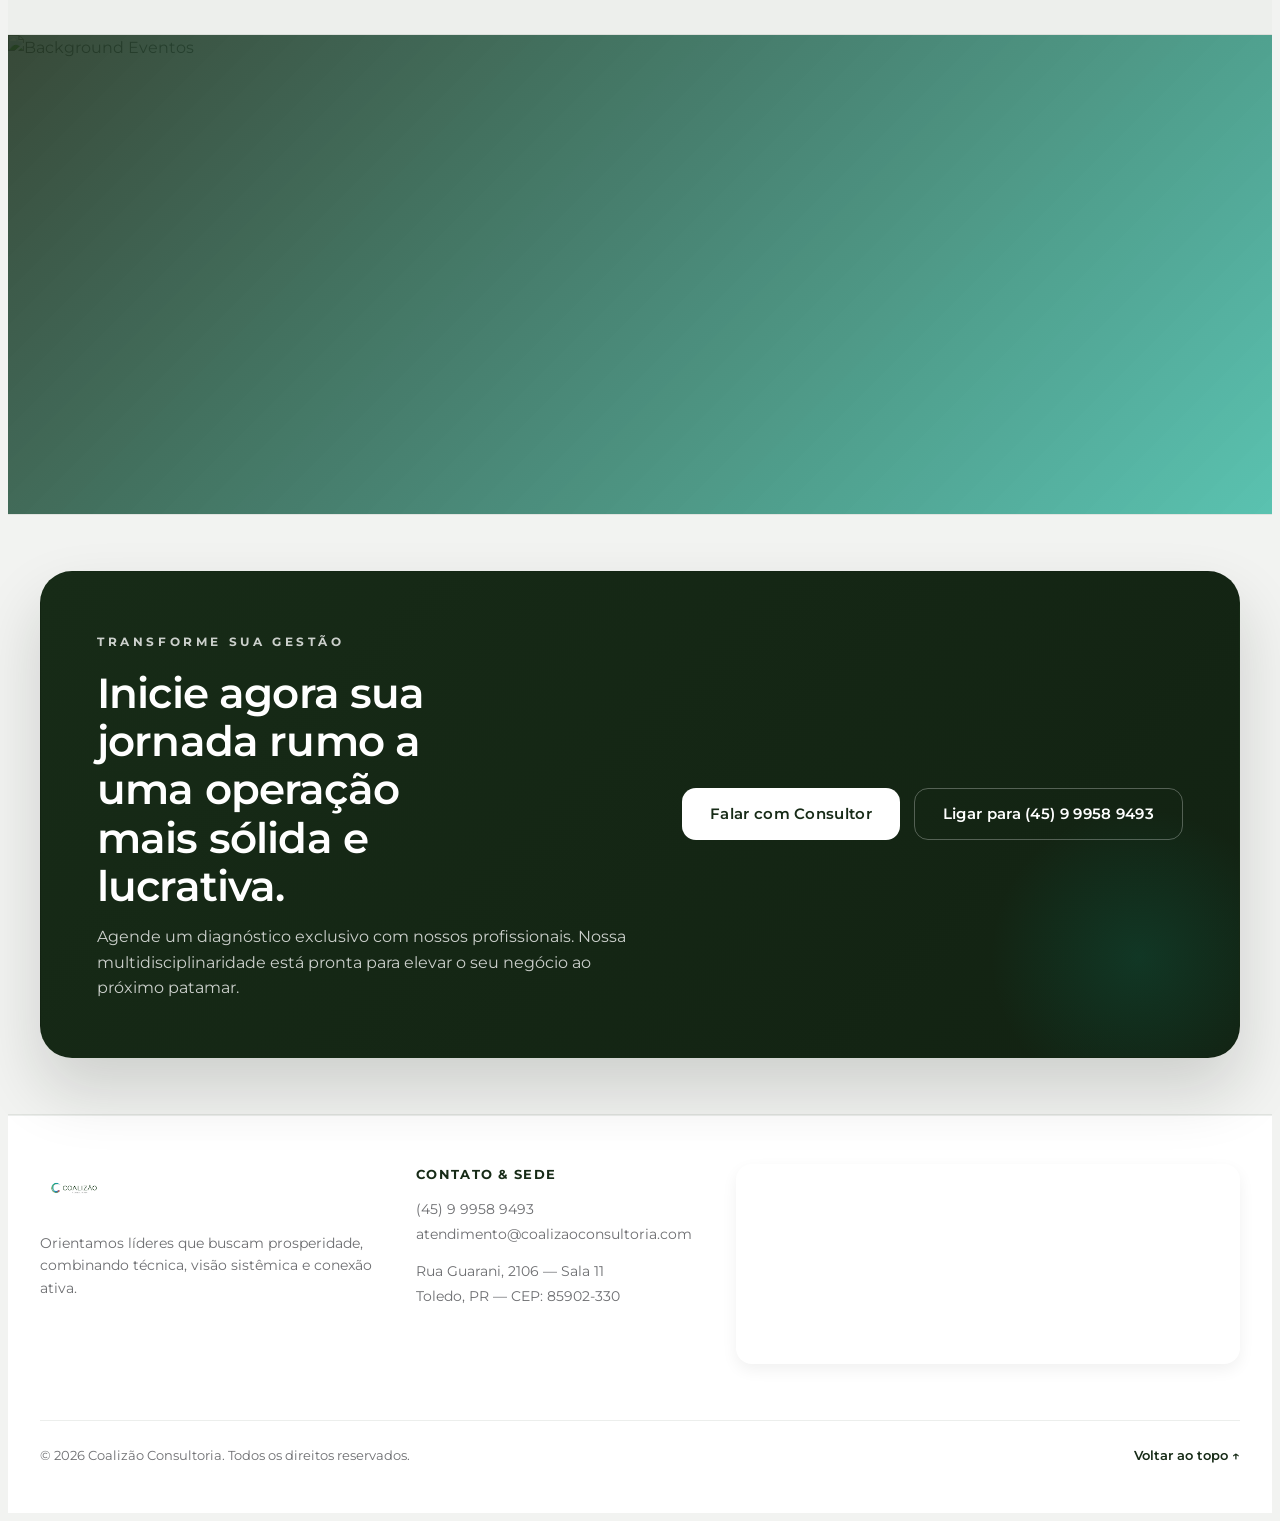
==== commit 6e20d49c: "atualizacao 03" ====
--- a/index.html
+++ b/index.html
@@ -324,7 +324,7 @@
         <div class="section-head reveal narrow"
           style="text-align: center; margin: 0 auto -100px auto; position: relative; z-index: 10;">
           <span class="eyebrow">Conexão Ativa</span>
-          <h2>Nossos Eventos</h2>
+          <h2>Sempre em movimento</h2>
         </div>
 
         <div class="gallery-slider-wrapper reveal"
@@ -333,74 +333,74 @@
             style="display: flex; transition: transform 0.8s cubic-bezier(0.25, 0.8, 0.25, 1); gap: 0;">
             <div class="gallery-slide active"
               style="min-width: 100%; display: grid; grid-template-columns: repeat(3, 1fr); gap: 16px; background: transparent;">
-              <img src="imagens_alteradas/01.webp" alt="Registro 1"
-                style="width: 100%; height: 240px; object-fit: cover; border-radius: 12px; box-shadow: 0 4px 12px rgba(0,0,0,0.1);" />
-              <img src="imagens_alteradas/02.webp" alt="Registro 2"
-                style="width: 100%; height: 240px; object-fit: cover; border-radius: 12px; box-shadow: 0 4px 12px rgba(0,0,0,0.1);" />
-              <img src="imagens_alteradas/03.webp" alt="Registro 3"
+              <img src="carrossel_alteradas/01.webp" alt="Registro 1"
+                style="width: 100%; height: 240px; object-fit: cover; border-radius: 12px; box-shadow: 0 4px 12px rgba(0,0,0,0.1);" />
+              <img src="carrossel_alteradas/025.webp" alt="Registro 2"
+                style="width: 100%; height: 240px; object-fit: cover; border-radius: 12px; box-shadow: 0 4px 12px rgba(0,0,0,0.1);" />
+              <img src="carrossel_alteradas/03.webp" alt="Registro 3"
                 style="width: 100%; height: 240px; object-fit: cover; border-radius: 12px; box-shadow: 0 4px 12px rgba(0,0,0,0.1);" />
             </div>
             <div class="gallery-slide"
               style="min-width: 100%; display: grid; grid-template-columns: repeat(3, 1fr); gap: 16px; background: transparent;">
-              <img src="imagens_alteradas/04.webp" alt="Registro 4"
-                style="width: 100%; height: 240px; object-fit: cover; border-radius: 12px; box-shadow: 0 4px 12px rgba(0,0,0,0.1);" />
-              <img src="imagens_alteradas/05.webp" alt="Registro 5"
-                style="width: 100%; height: 240px; object-fit: cover; border-radius: 12px; box-shadow: 0 4px 12px rgba(0,0,0,0.1);" />
-              <img src="imagens_alteradas/06.webp" alt="Registro 6"
+              <img src="carrossel_alteradas/04.webp" alt="Registro 4"
+                style="width: 100%; height: 240px; object-fit: cover; border-radius: 12px; box-shadow: 0 4px 12px rgba(0,0,0,0.1);" />
+              <img src="carrossel_alteradas/05.webp" alt="Registro 5"
+                style="width: 100%; height: 240px; object-fit: cover; border-radius: 12px; box-shadow: 0 4px 12px rgba(0,0,0,0.1);" />
+              <img src="carrossel_alteradas/06.webp" alt="Registro 6"
                 style="width: 100%; height: 240px; object-fit: cover; border-radius: 12px; box-shadow: 0 4px 12px rgba(0,0,0,0.1);" />
             </div>
             <div class="gallery-slide"
               style="min-width: 100%; display: grid; grid-template-columns: repeat(3, 1fr); gap: 16px; background: transparent;">
-              <img src="imagens_alteradas/07.webp" alt="Registro 7"
-                style="width: 100%; height: 240px; object-fit: cover; border-radius: 12px; box-shadow: 0 4px 12px rgba(0,0,0,0.1);" />
-              <img src="imagens_alteradas/08.webp" alt="Registro 8"
-                style="width: 100%; height: 240px; object-fit: cover; border-radius: 12px; box-shadow: 0 4px 12px rgba(0,0,0,0.1);" />
-              <img src="imagens_alteradas/09.webp" alt="Registro 9"
+              <img src="carrossel_alteradas/07.webp" alt="Registro 7"
+                style="width: 100%; height: 240px; object-fit: cover; border-radius: 12px; box-shadow: 0 4px 12px rgba(0,0,0,0.1);" />
+              <img src="carrossel_alteradas/08.webp" alt="Registro 8"
+                style="width: 100%; height: 240px; object-fit: cover; border-radius: 12px; box-shadow: 0 4px 12px rgba(0,0,0,0.1);" />
+              <img src="carrossel_alteradas/09.webp" alt="Registro 9"
                 style="width: 100%; height: 240px; object-fit: cover; border-radius: 12px; box-shadow: 0 4px 12px rgba(0,0,0,0.1);" />
             </div>
             <div class="gallery-slide"
               style="min-width: 100%; display: grid; grid-template-columns: repeat(3, 1fr); gap: 16px; background: transparent;">
-              <img src="imagens_alteradas/10.webp" alt="Registro 10"
-                style="width: 100%; height: 240px; object-fit: cover; border-radius: 12px; box-shadow: 0 4px 12px rgba(0,0,0,0.1);" />
-              <img src="imagens_alteradas/11.webp" alt="Registro 11"
-                style="width: 100%; height: 240px; object-fit: cover; border-radius: 12px; box-shadow: 0 4px 12px rgba(0,0,0,0.1);" />
-              <img src="imagens_alteradas/12.webp" alt="Registro 12"
+              <img src="carrossel_alteradas/010.webp" alt="Registro 10"
+                style="width: 100%; height: 240px; object-fit: cover; border-radius: 12px; box-shadow: 0 4px 12px rgba(0,0,0,0.1);" />
+              <img src="carrossel_alteradas/011.webp" alt="Registro 11"
+                style="width: 100%; height: 240px; object-fit: cover; border-radius: 12px; box-shadow: 0 4px 12px rgba(0,0,0,0.1);" />
+              <img src="carrossel_alteradas/012.webp" alt="Registro 12"
                 style="width: 100%; height: 240px; object-fit: cover; border-radius: 12px; box-shadow: 0 4px 12px rgba(0,0,0,0.1);" />
             </div>
             <div class="gallery-slide"
               style="min-width: 100%; display: grid; grid-template-columns: repeat(3, 1fr); gap: 16px; background: transparent;">
-              <img src="imagens_alteradas/13.webp" alt="Registro 13"
-                style="width: 100%; height: 240px; object-fit: cover; border-radius: 12px; box-shadow: 0 4px 12px rgba(0,0,0,0.1);" />
-              <img src="imagens_alteradas/14.webp" alt="Registro 14"
-                style="width: 100%; height: 240px; object-fit: cover; border-radius: 12px; box-shadow: 0 4px 12px rgba(0,0,0,0.1);" />
-              <img src="imagens_alteradas/15.webp" alt="Registro 15"
+              <img src="carrossel_alteradas/013.webp" alt="Registro 13"
+                style="width: 100%; height: 240px; object-fit: cover; border-radius: 12px; box-shadow: 0 4px 12px rgba(0,0,0,0.1);" />
+              <img src="carrossel_alteradas/014.webp" alt="Registro 14"
+                style="width: 100%; height: 240px; object-fit: cover; border-radius: 12px; box-shadow: 0 4px 12px rgba(0,0,0,0.1);" />
+              <img src="carrossel_alteradas/015.webp" alt="Registro 15"
                 style="width: 100%; height: 240px; object-fit: cover; border-radius: 12px; box-shadow: 0 4px 12px rgba(0,0,0,0.1);" />
             </div>
             <div class="gallery-slide"
               style="min-width: 100%; display: grid; grid-template-columns: repeat(3, 1fr); gap: 16px; background: transparent;">
-              <img src="imagens_alteradas/16.webp" alt="Registro 16"
-                style="width: 100%; height: 240px; object-fit: cover; border-radius: 12px; box-shadow: 0 4px 12px rgba(0,0,0,0.1);" />
-              <img src="imagens_alteradas/17.webp" alt="Registro 17"
-                style="width: 100%; height: 240px; object-fit: cover; border-radius: 12px; box-shadow: 0 4px 12px rgba(0,0,0,0.1);" />
-              <img src="imagens_alteradas/18.webp" alt="Registro 18"
+              <img src="carrossel_alteradas/016.webp" alt="Registro 16"
+                style="width: 100%; height: 240px; object-fit: cover; border-radius: 12px; box-shadow: 0 4px 12px rgba(0,0,0,0.1);" />
+              <img src="carrossel_alteradas/017.webp" alt="Registro 17"
+                style="width: 100%; height: 240px; object-fit: cover; border-radius: 12px; box-shadow: 0 4px 12px rgba(0,0,0,0.1);" />
+              <img src="carrossel_alteradas/018.webp" alt="Registro 18"
                 style="width: 100%; height: 240px; object-fit: cover; border-radius: 12px; box-shadow: 0 4px 12px rgba(0,0,0,0.1);" />
             </div>
             <div class="gallery-slide"
               style="min-width: 100%; display: grid; grid-template-columns: repeat(3, 1fr); gap: 16px; background: transparent;">
-              <img src="imagens_alteradas/19.webp" alt="Registro 19"
-                style="width: 100%; height: 240px; object-fit: cover; border-radius: 12px; box-shadow: 0 4px 12px rgba(0,0,0,0.1);" />
-              <img src="imagens_alteradas/20.webp" alt="Registro 20"
-                style="width: 100%; height: 240px; object-fit: cover; border-radius: 12px; box-shadow: 0 4px 12px rgba(0,0,0,0.1);" />
-              <img src="imagens_alteradas/21.webp" alt="Registro 21"
+              <img src="carrossel_alteradas/019.webp" alt="Registro 19"
+                style="width: 100%; height: 240px; object-fit: cover; border-radius: 12px; box-shadow: 0 4px 12px rgba(0,0,0,0.1);" />
+              <img src="carrossel_alteradas/020.webp" alt="Registro 20"
+                style="width: 100%; height: 240px; object-fit: cover; border-radius: 12px; box-shadow: 0 4px 12px rgba(0,0,0,0.1);" />
+              <img src="carrossel_alteradas/021.webp" alt="Registro 21"
                 style="width: 100%; height: 240px; object-fit: cover; border-radius: 12px; box-shadow: 0 4px 12px rgba(0,0,0,0.1);" />
             </div>
             <div class="gallery-slide"
               style="min-width: 100%; display: grid; grid-template-columns: repeat(3, 1fr); gap: 16px; background: transparent;">
-              <img src="imagens_alteradas/22.webp" alt="Registro 22"
-                style="width: 100%; height: 240px; object-fit: cover; border-radius: 12px; box-shadow: 0 4px 12px rgba(0,0,0,0.1);" />
-              <img src="imagens_alteradas/23.webp" alt="Registro 23"
-                style="width: 100%; height: 240px; object-fit: cover; border-radius: 12px; box-shadow: 0 4px 12px rgba(0,0,0,0.1);" />
-              <img src="imagens_alteradas/024.webp" alt="Registro 24"
+              <img src="carrossel_alteradas/022.webp" alt="Registro 22"
+                style="width: 100%; height: 240px; object-fit: cover; border-radius: 12px; box-shadow: 0 4px 12px rgba(0,0,0,0.1);" />
+              <img src="carrossel_alteradas/023.webp" alt="Registro 23"
+                style="width: 100%; height: 240px; object-fit: cover; border-radius: 12px; box-shadow: 0 4px 12px rgba(0,0,0,0.1);" />
+              <img src="carrossel_alteradas/0024.webp" alt="Registro 24"
                 style="width: 100%; height: 240px; object-fit: cover; border-radius: 12px; box-shadow: 0 4px 12px rgba(0,0,0,0.1);" />
             </div>
           </div>
@@ -801,7 +801,7 @@
     <section id="eventos-cta" class="section"
       style="position: relative; overflow: hidden; display: flex; align-items: center; justify-content: center; min-height: 480px; padding: 0;">
       <!-- Imagem de fundo filtrada e tratada -->
-      <img src="imagens_alteradas/15.webp" alt="Background Eventos"
+      <img src="carrossel_alteradas/15.webp" alt="Background Eventos"
         style="position: absolute; top: 0; left: 0; width: 100%; height: 100%; object-fit: cover; filter: sepia(0.2) saturate(0.8); z-index: 0;" />
       <!-- Overlay Gradiente da Coalizão -->
       <div
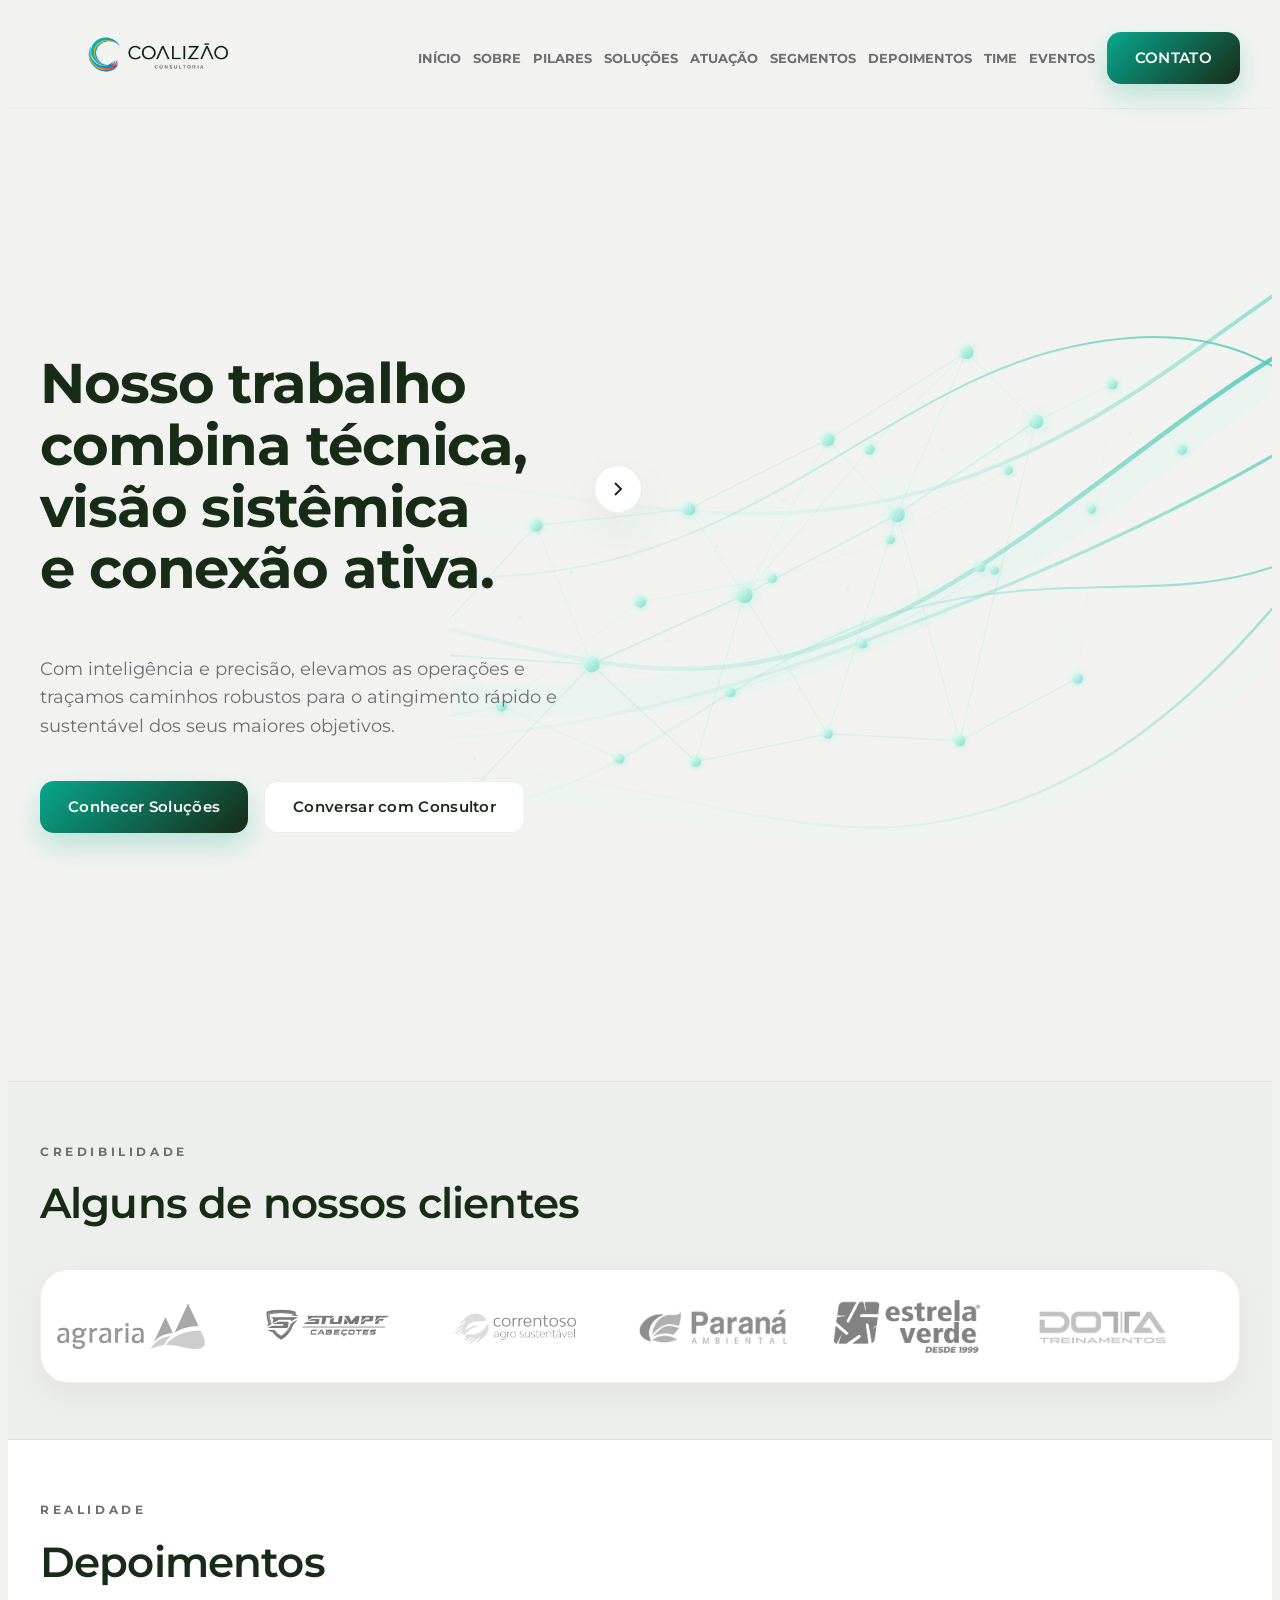
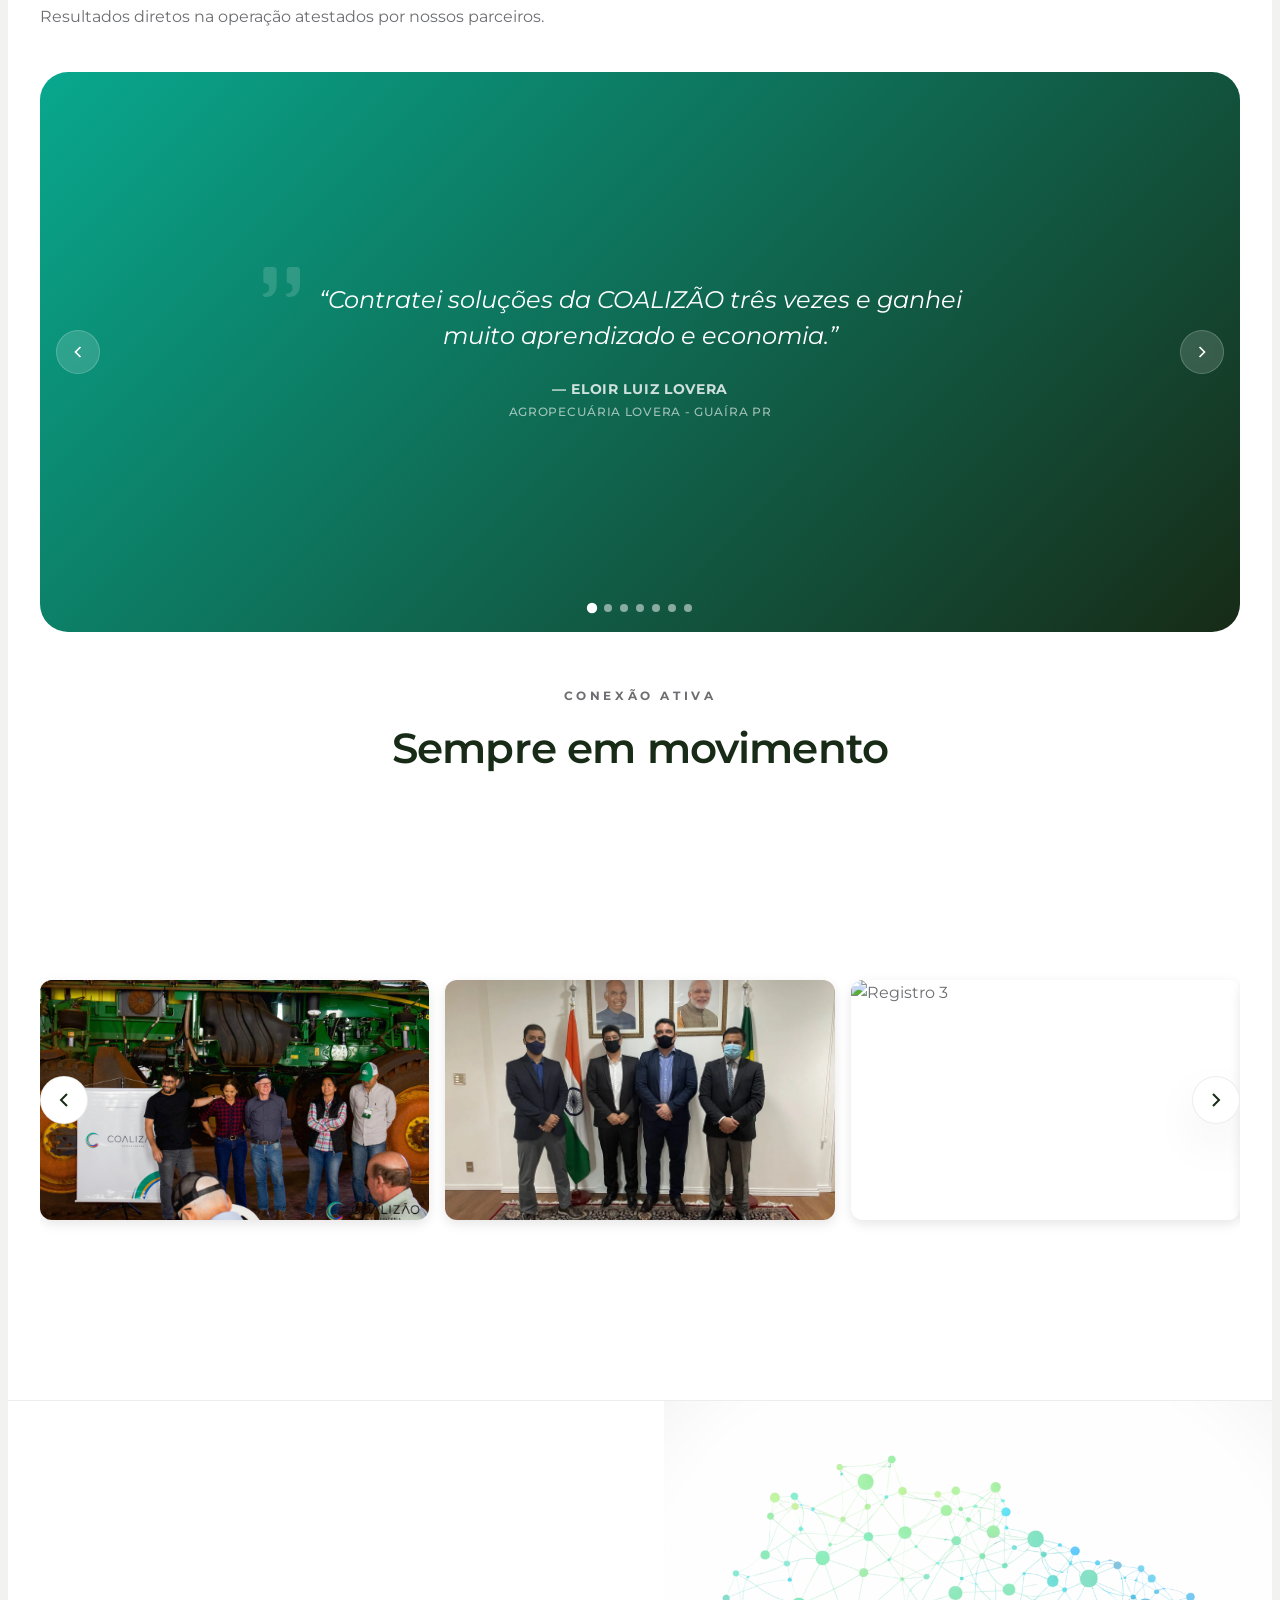
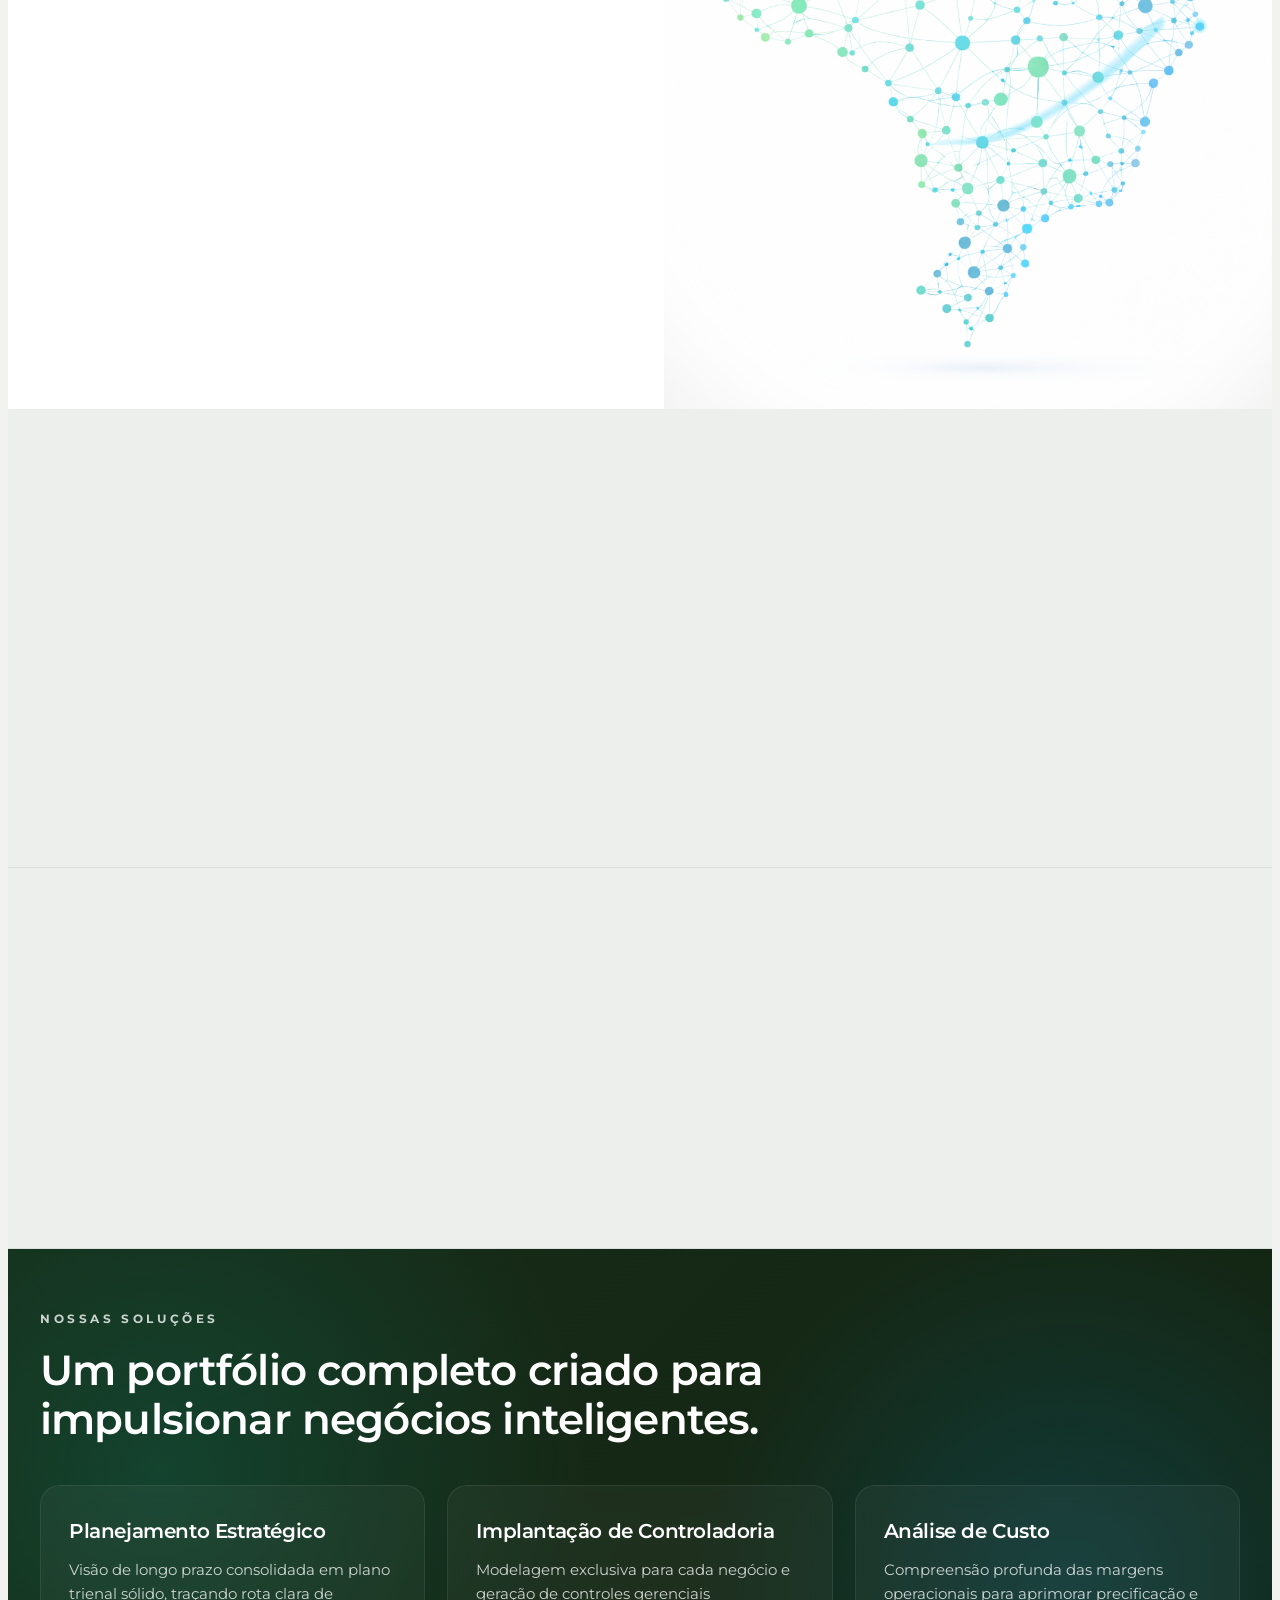
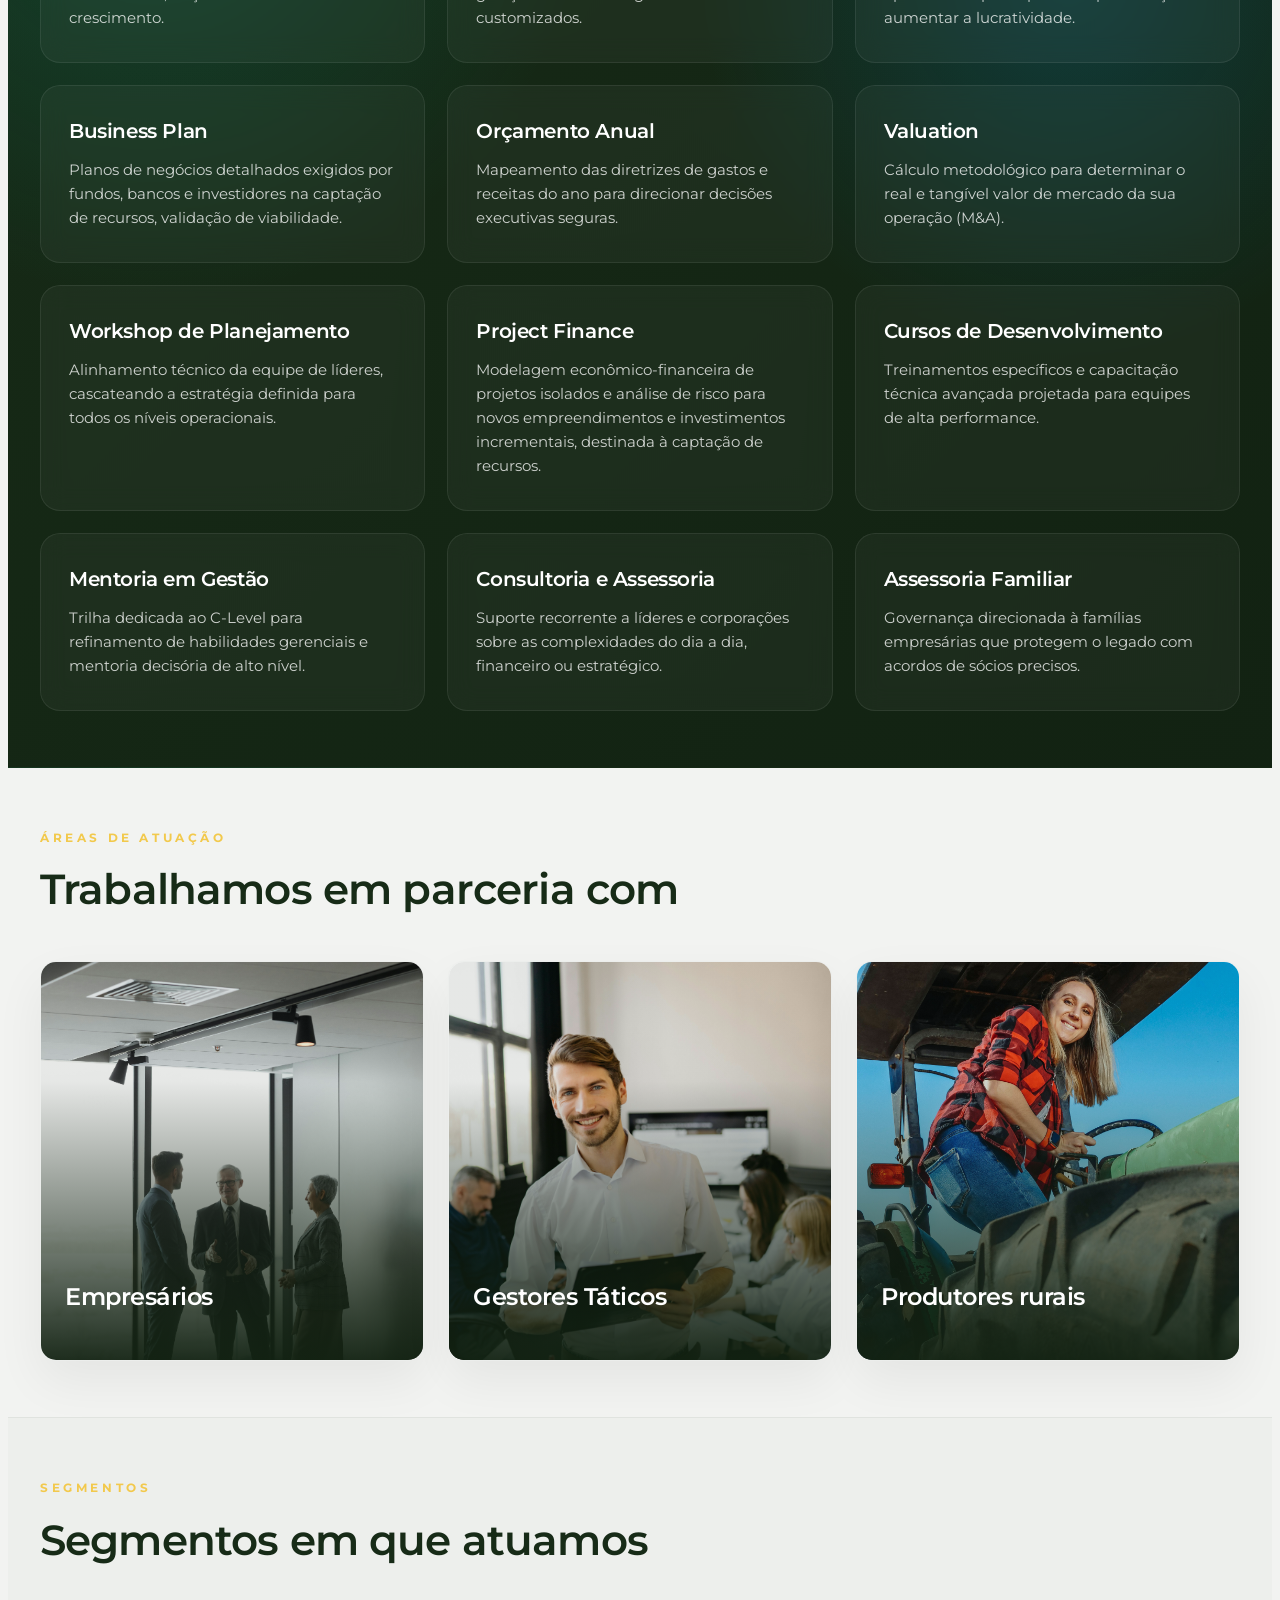
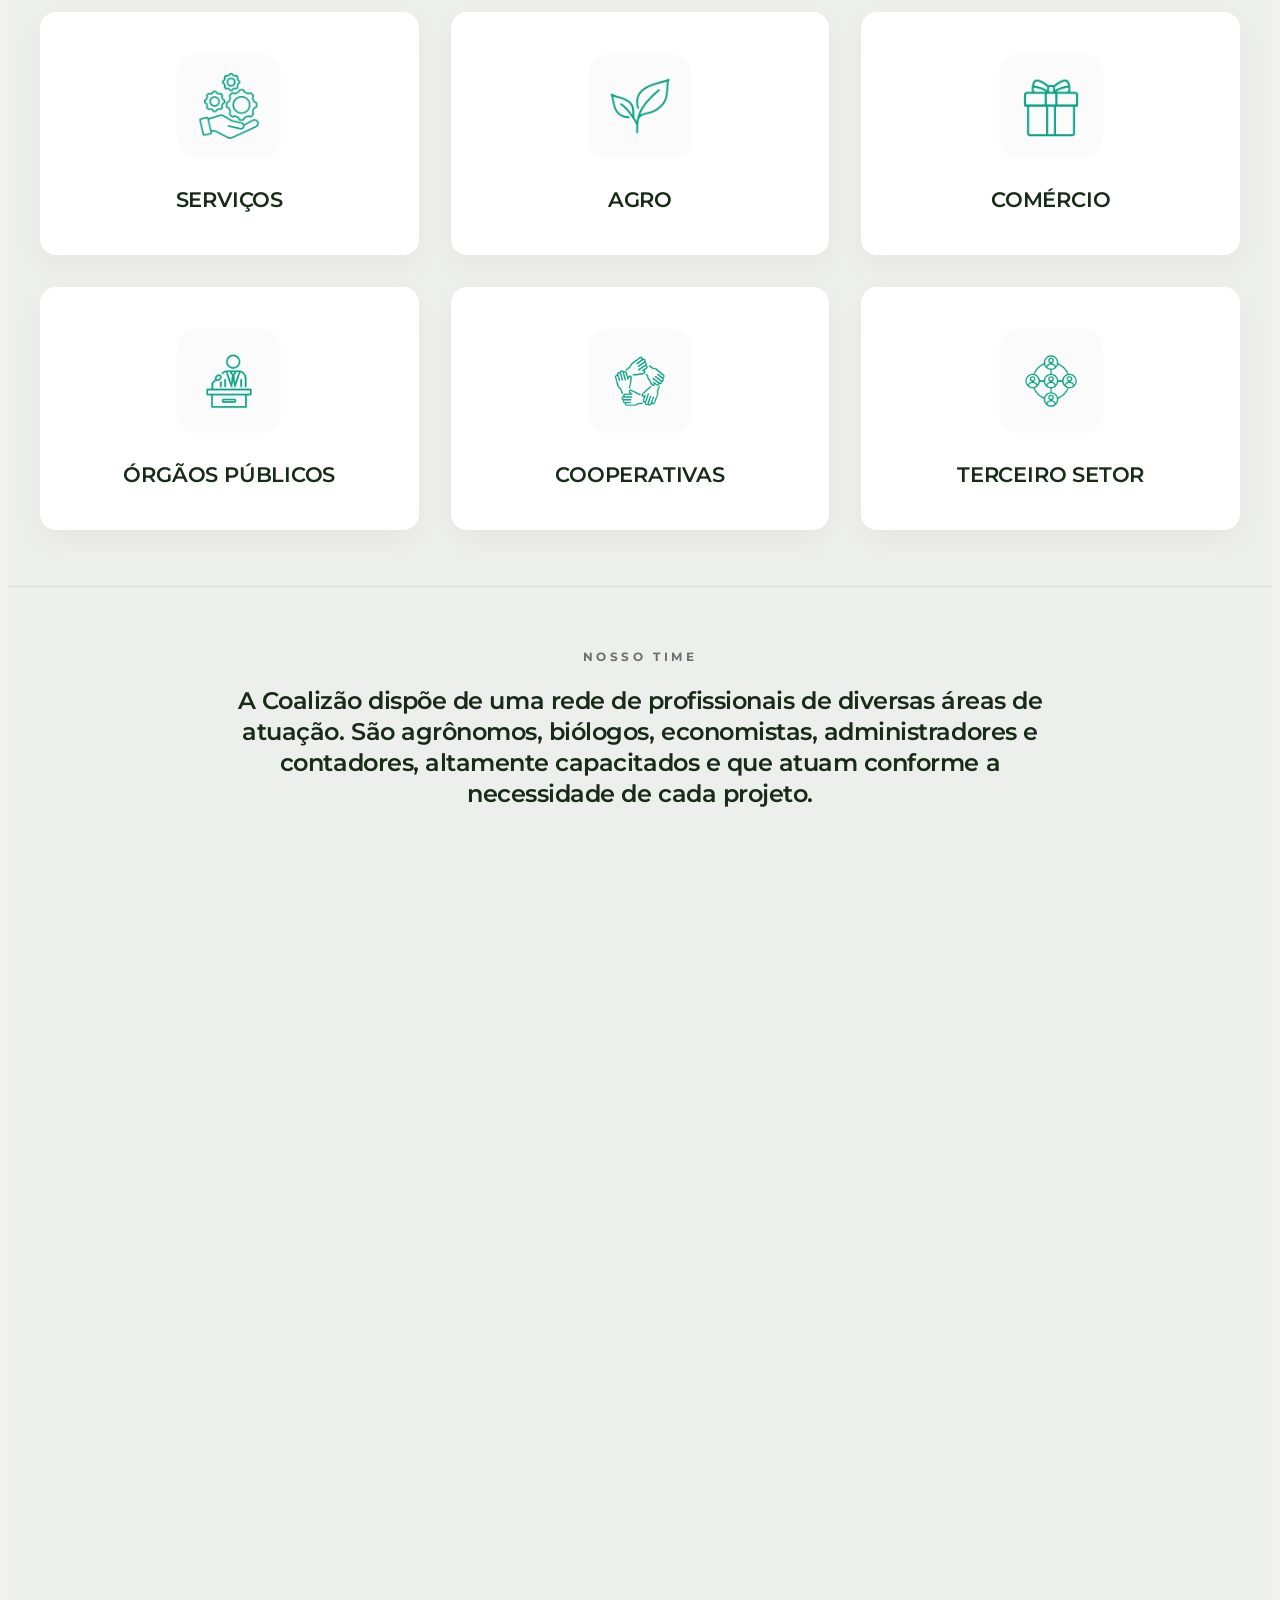
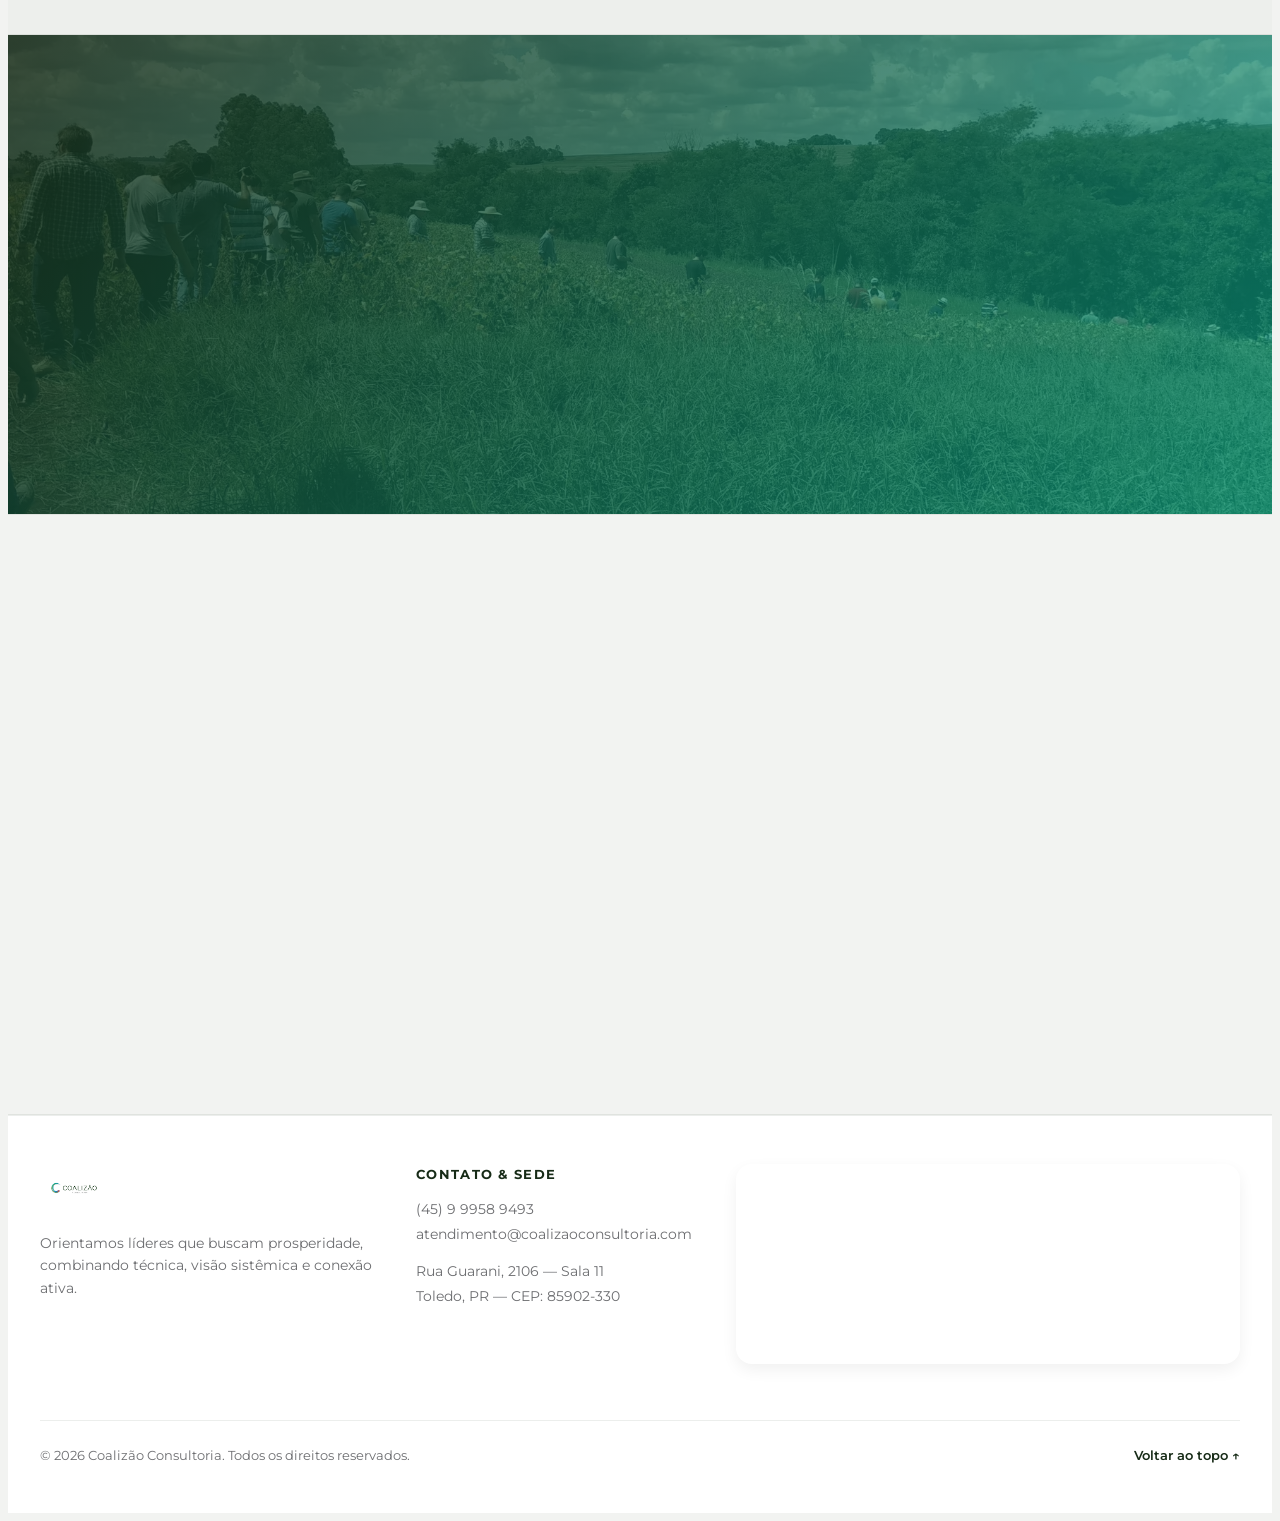
==== commit cf787a08: "atualizacao 04" ====
--- a/index.html
+++ b/index.html
@@ -801,7 +801,7 @@
     <section id="eventos-cta" class="section"
       style="position: relative; overflow: hidden; display: flex; align-items: center; justify-content: center; min-height: 480px; padding: 0;">
       <!-- Imagem de fundo filtrada e tratada -->
-      <img src="carrossel_alteradas/15.webp" alt="Background Eventos"
+      <img src="imagens_alteradas/15.webp" alt="Background Eventos"
         style="position: absolute; top: 0; left: 0; width: 100%; height: 100%; object-fit: cover; filter: sepia(0.2) saturate(0.8); z-index: 0;" />
       <!-- Overlay Gradiente da Coalizão -->
       <div
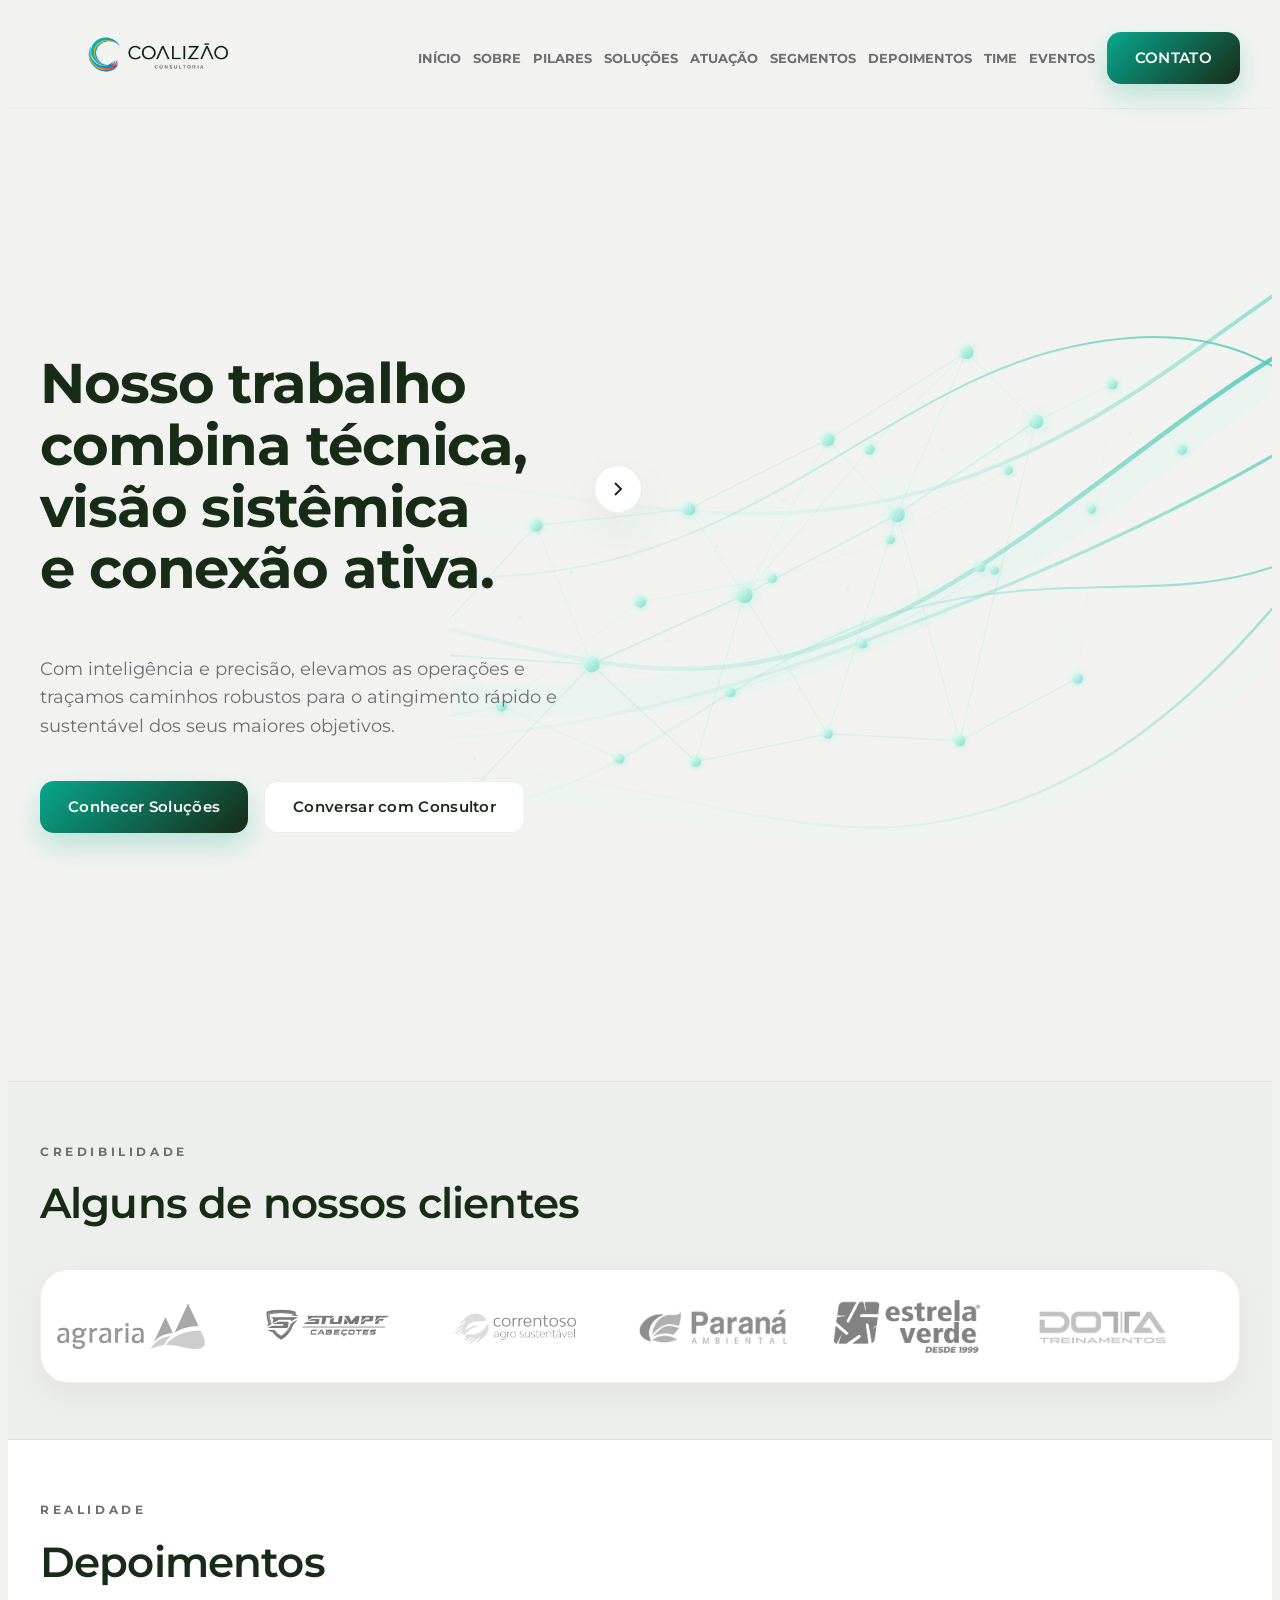
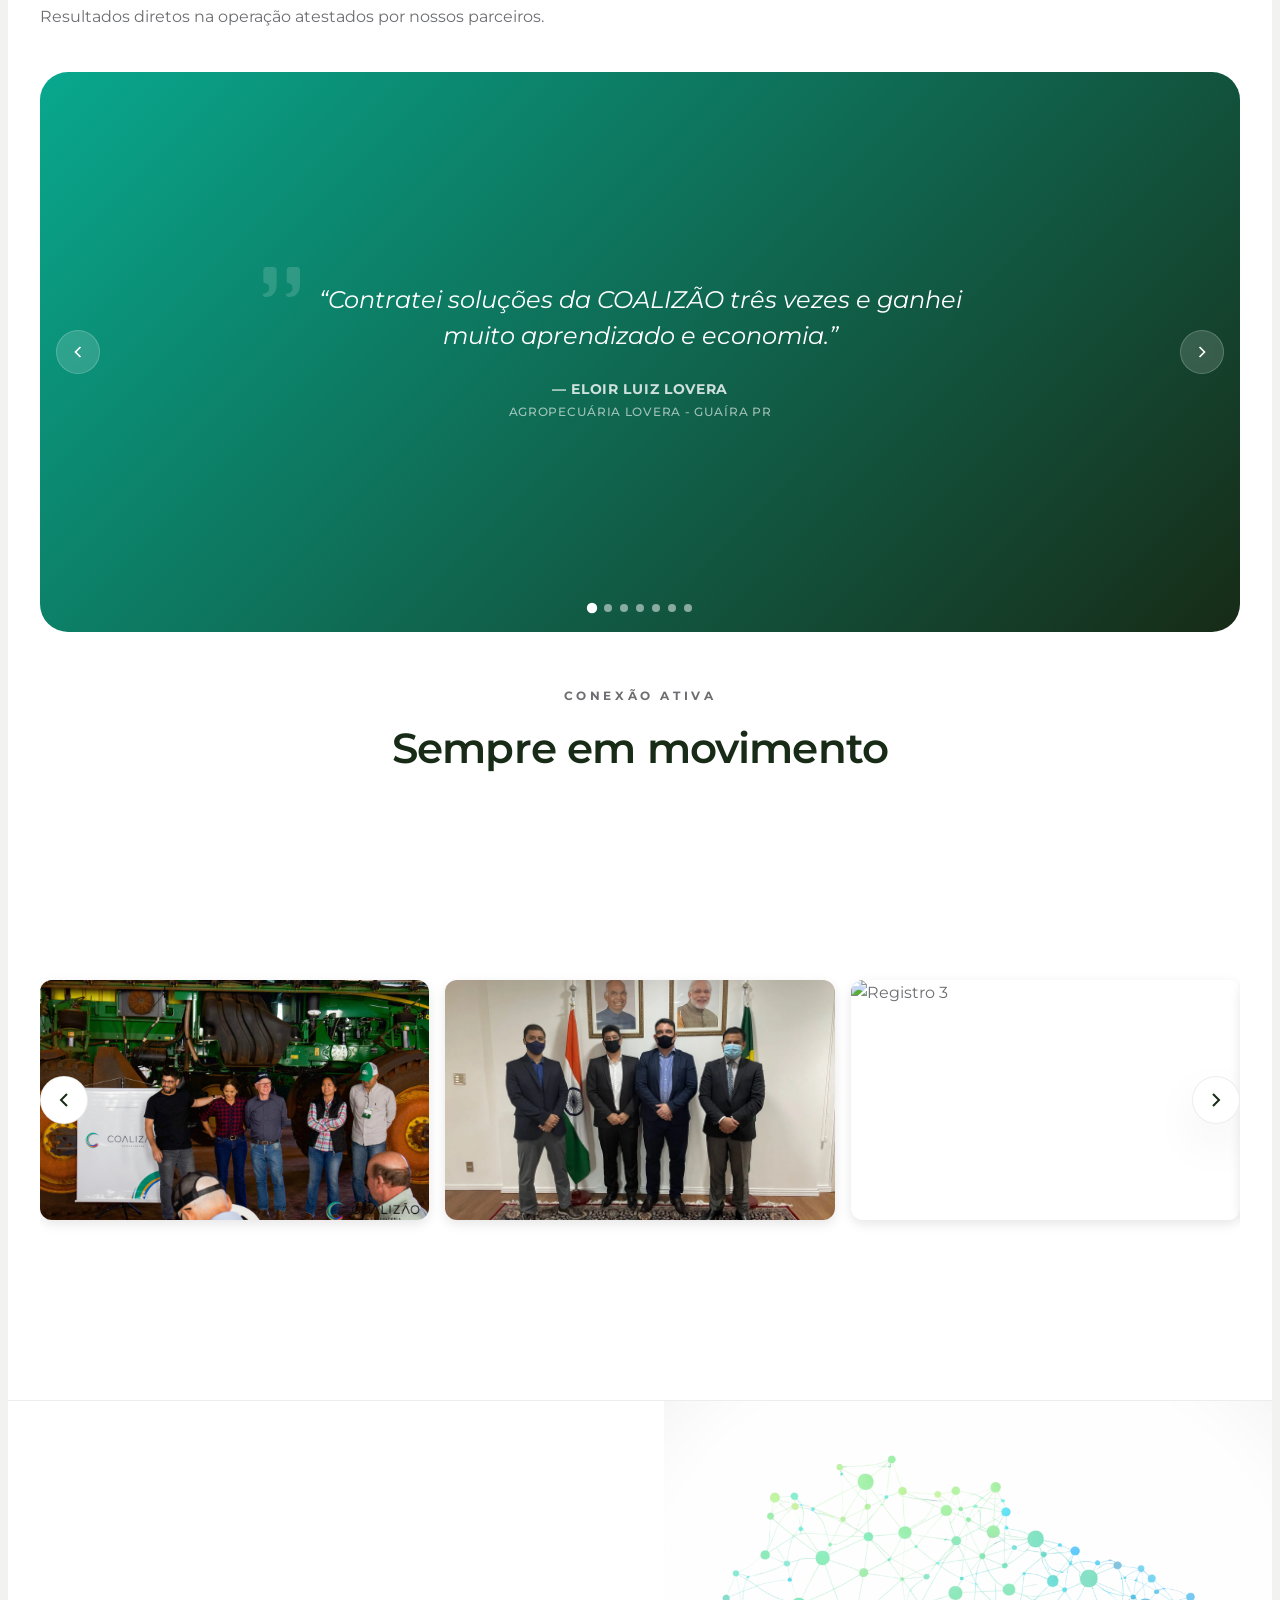
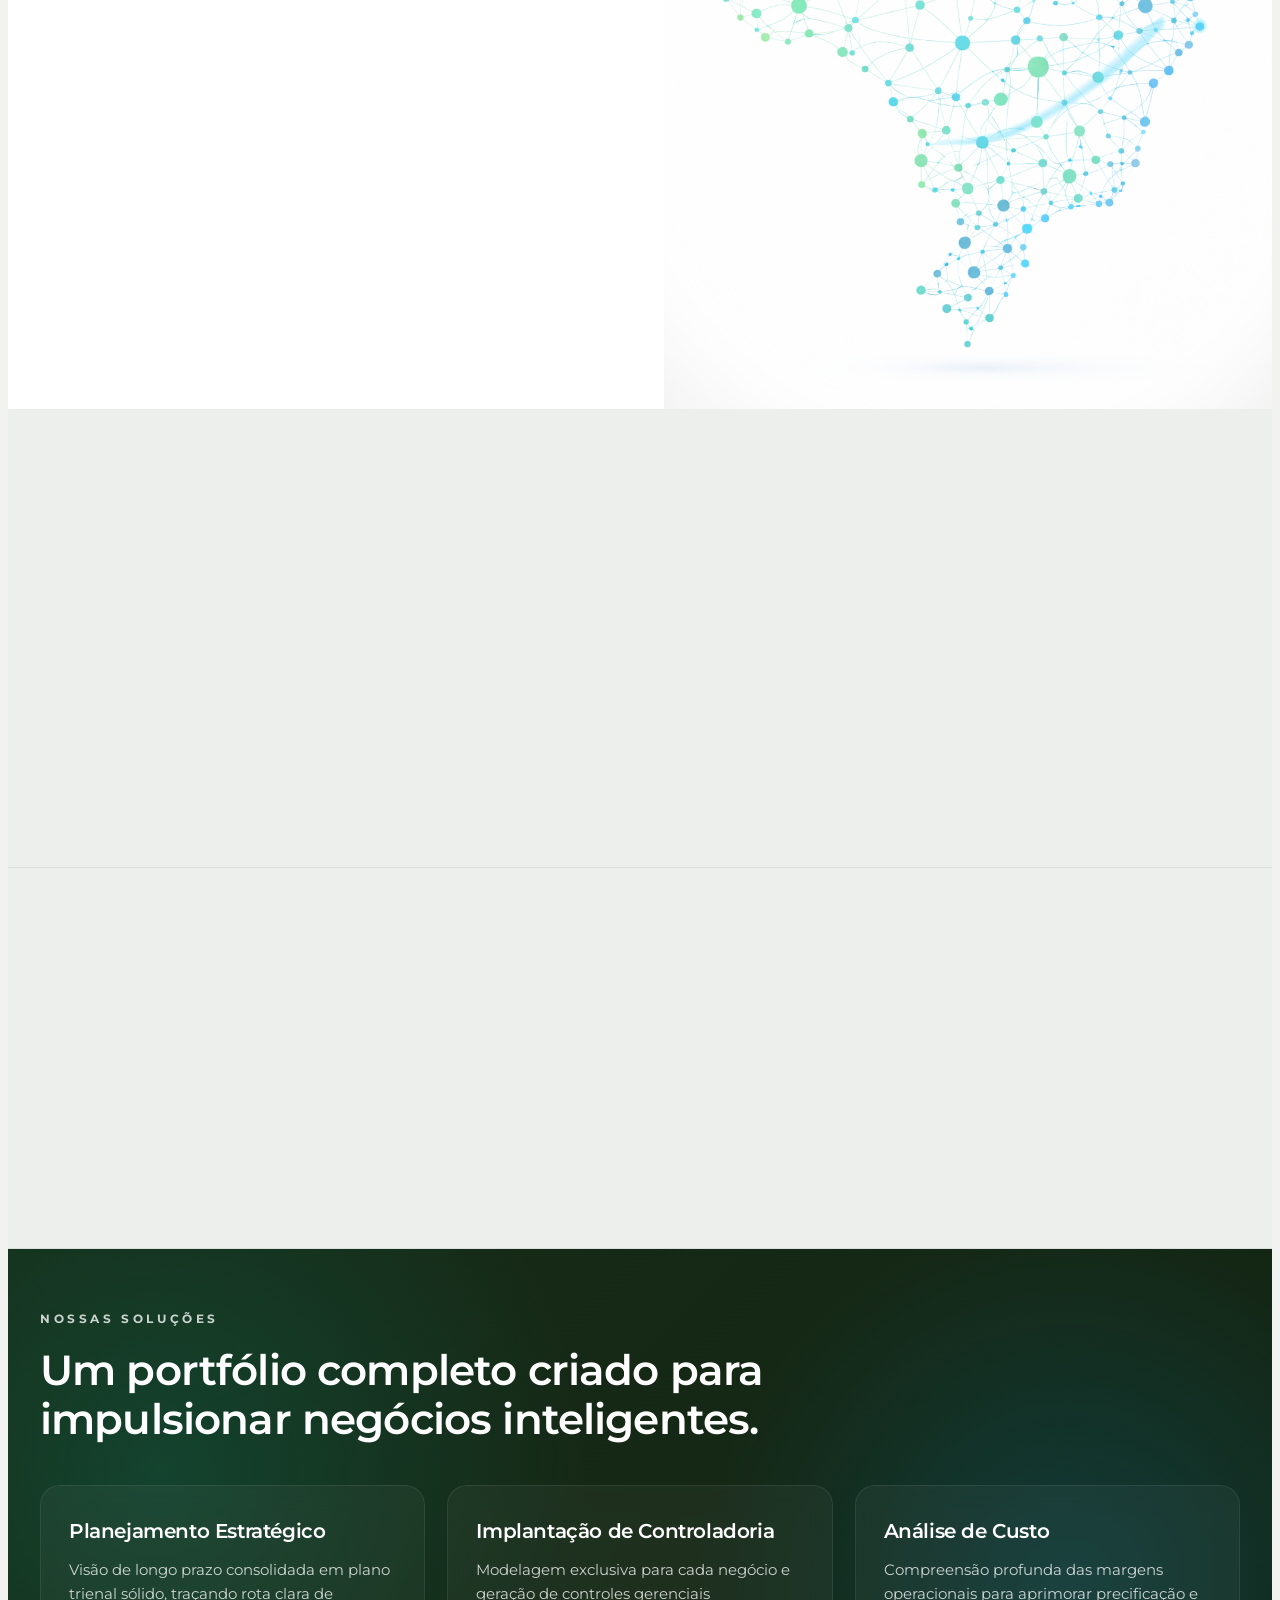
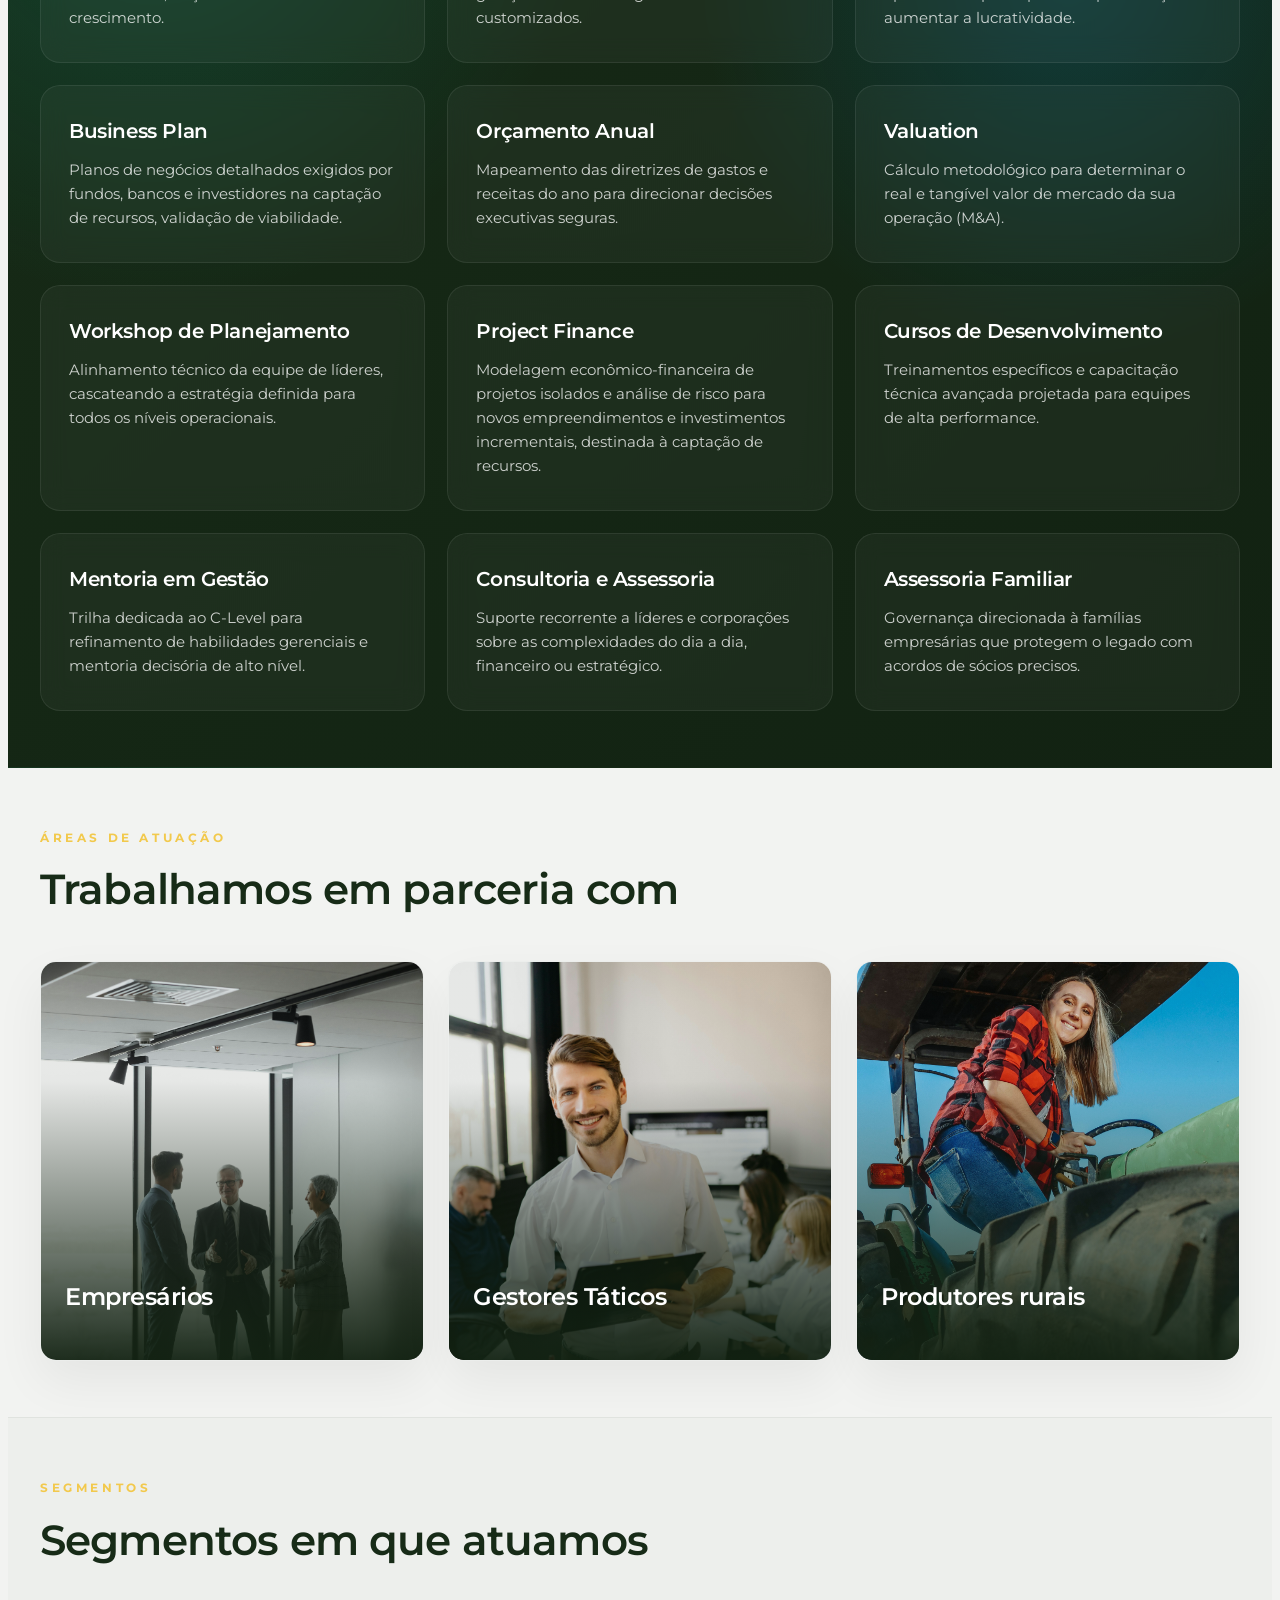
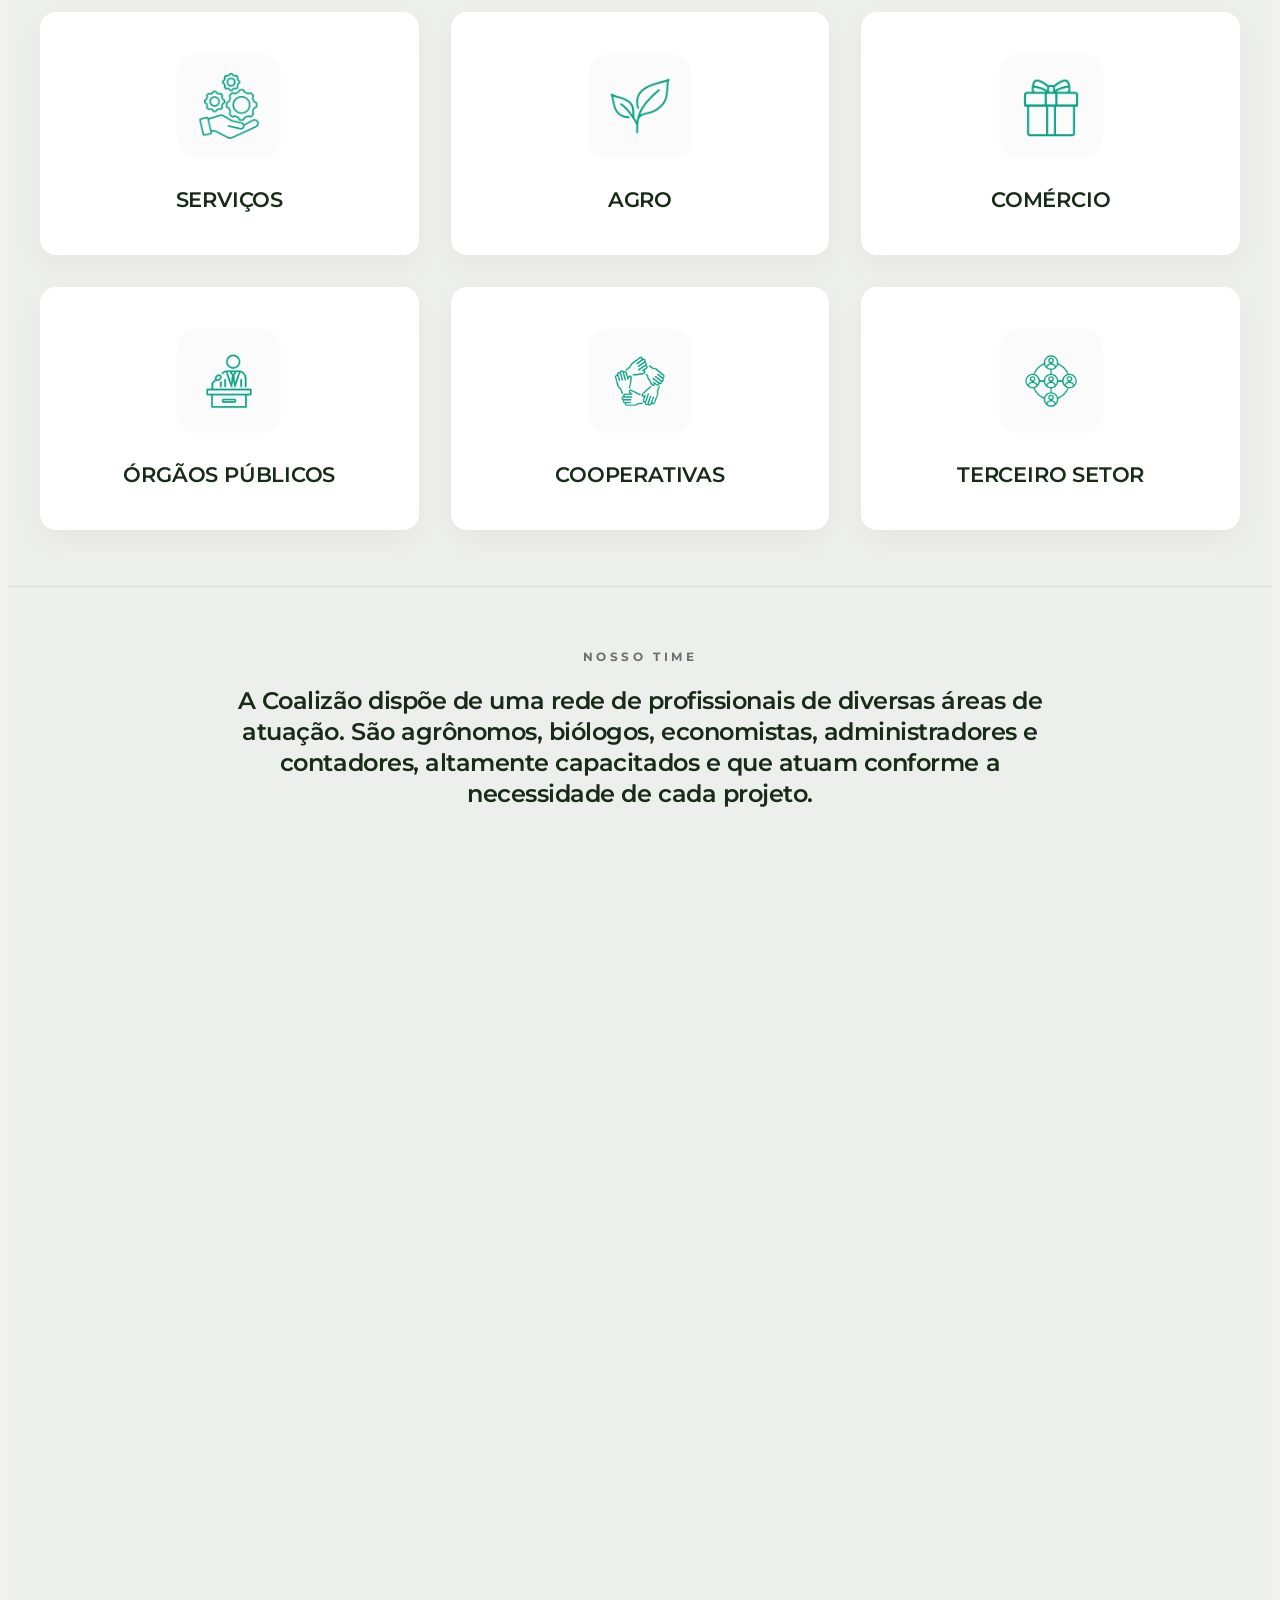
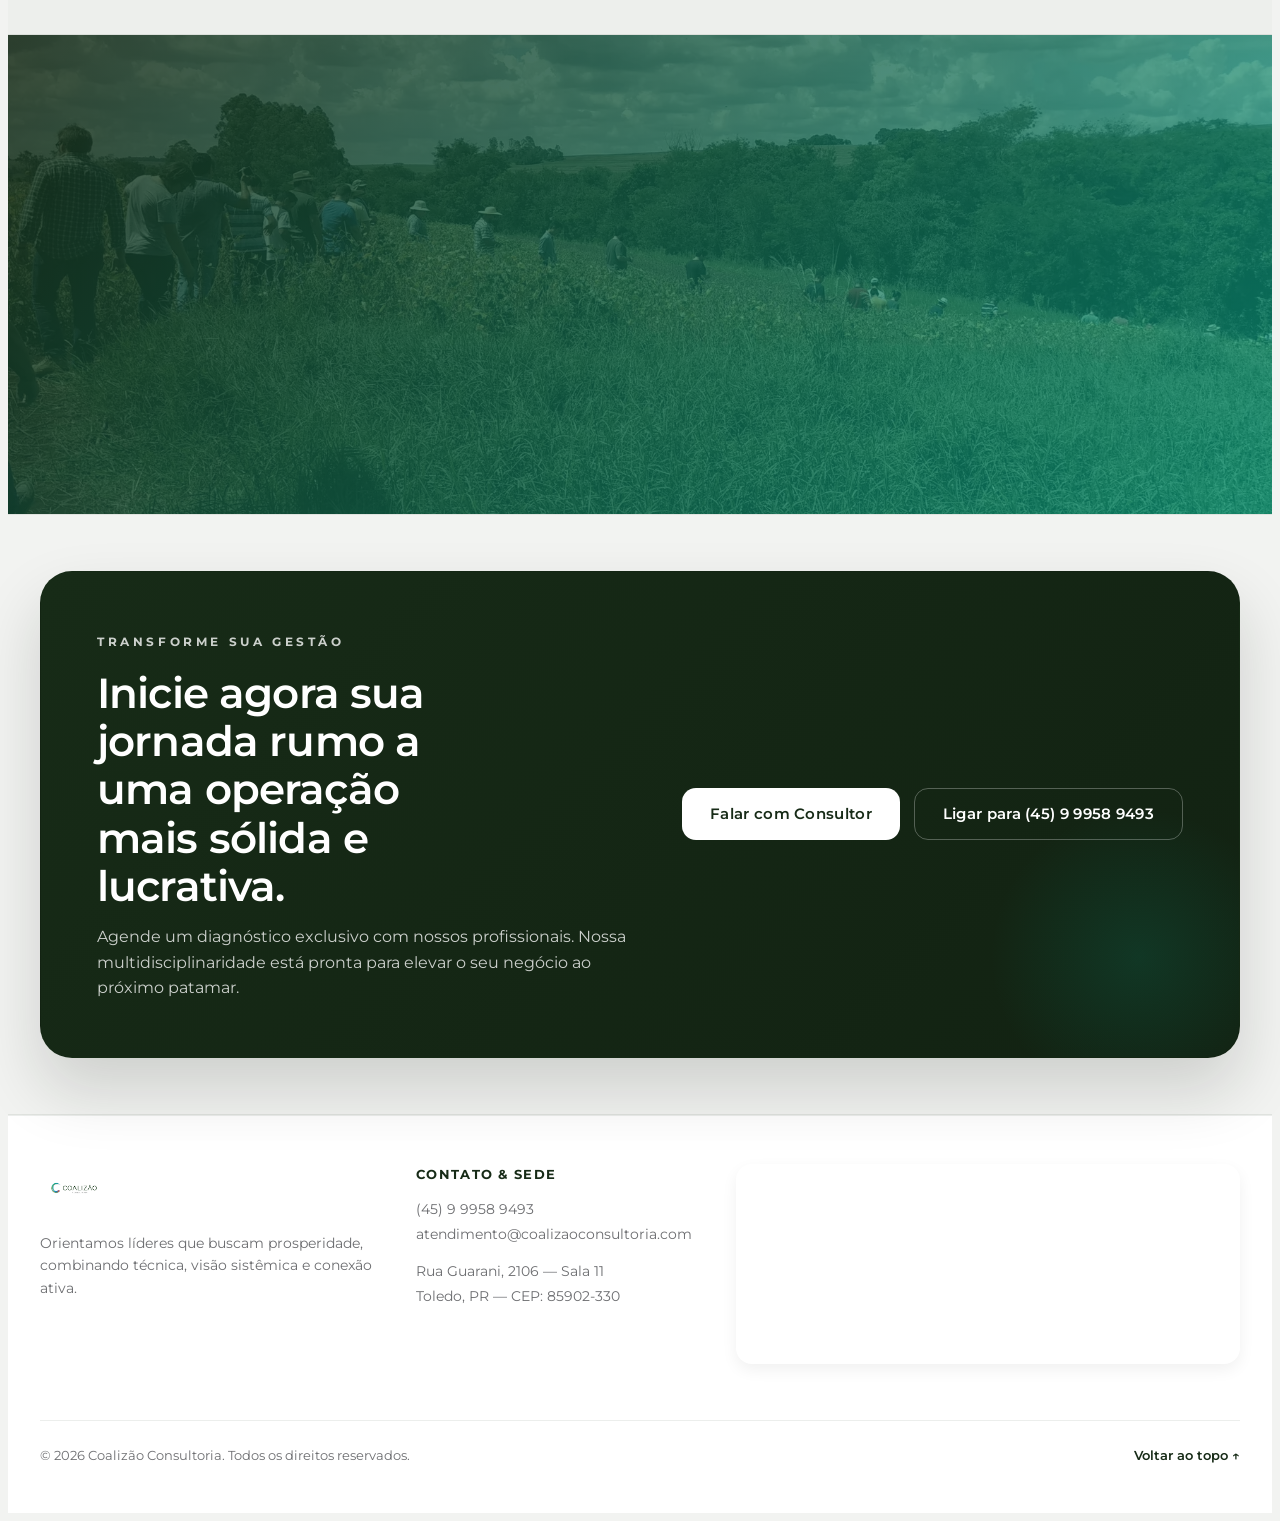
==== commit 27d3a99a: "add favicon" ====
--- a/index.html
+++ b/index.html
@@ -11,6 +11,14 @@
   <link rel="preconnect" href="https://fonts.gstatic.com" crossorigin>
   <link href="https://fonts.googleapis.com/css2?family=Montserrat:wght@400;500;600;700;800&display=swap"
     rel="stylesheet">
+
+  <link rel="icon" type="image/x-icon" href="favicon/favicon.ico">
+  <link rel="icon" type="image/png" sizes="32x32" href="favicon/favicon-32x32.png">
+  <link rel="icon" type="image/png" sizes="16x16" href="favicon/logo_favicon.png">
+  <link rel="apple-touch-icon" sizes="180x180" href="favicon/apple-touch-icon.png">
+  <link rel="manifest" href="favicon/site.webmanifest">
+  <meta name="theme-color" content="#0f172a">
+
   <link rel="stylesheet" href="css/style.css" />
 </head>
 
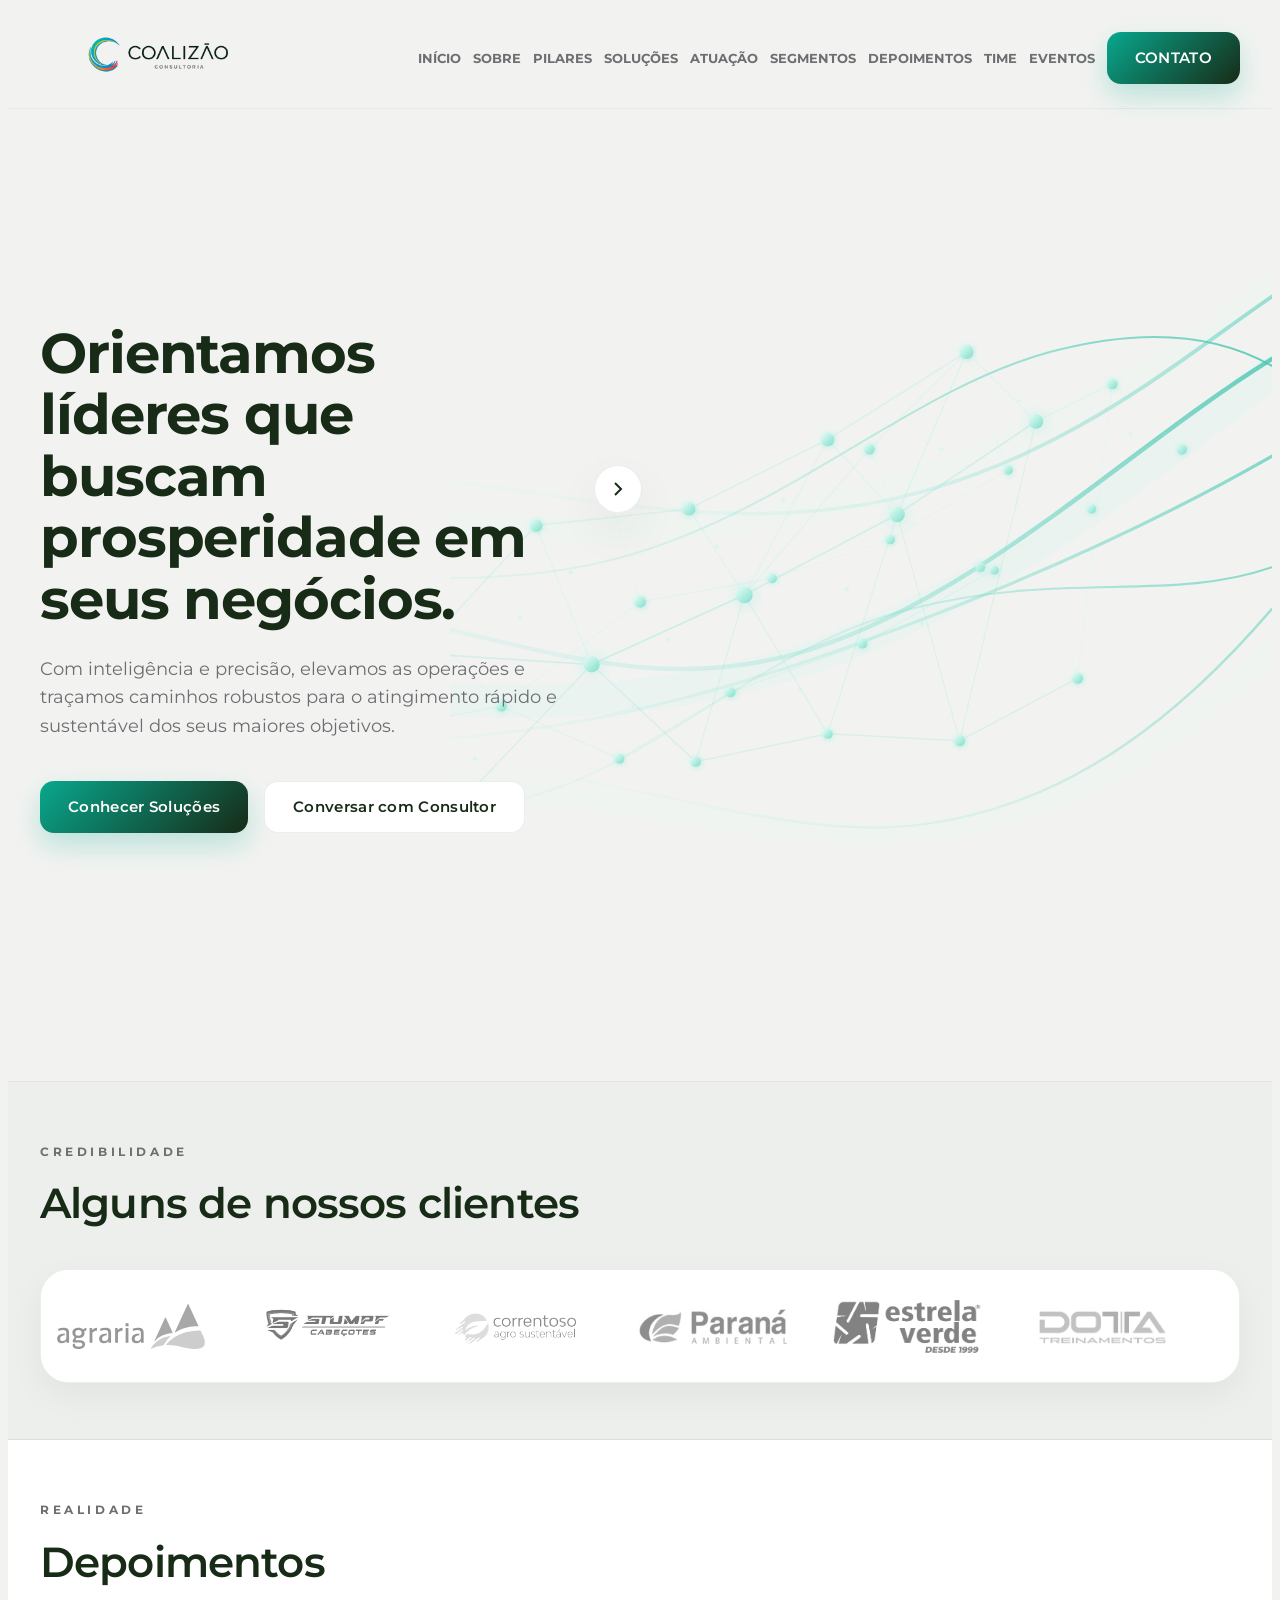
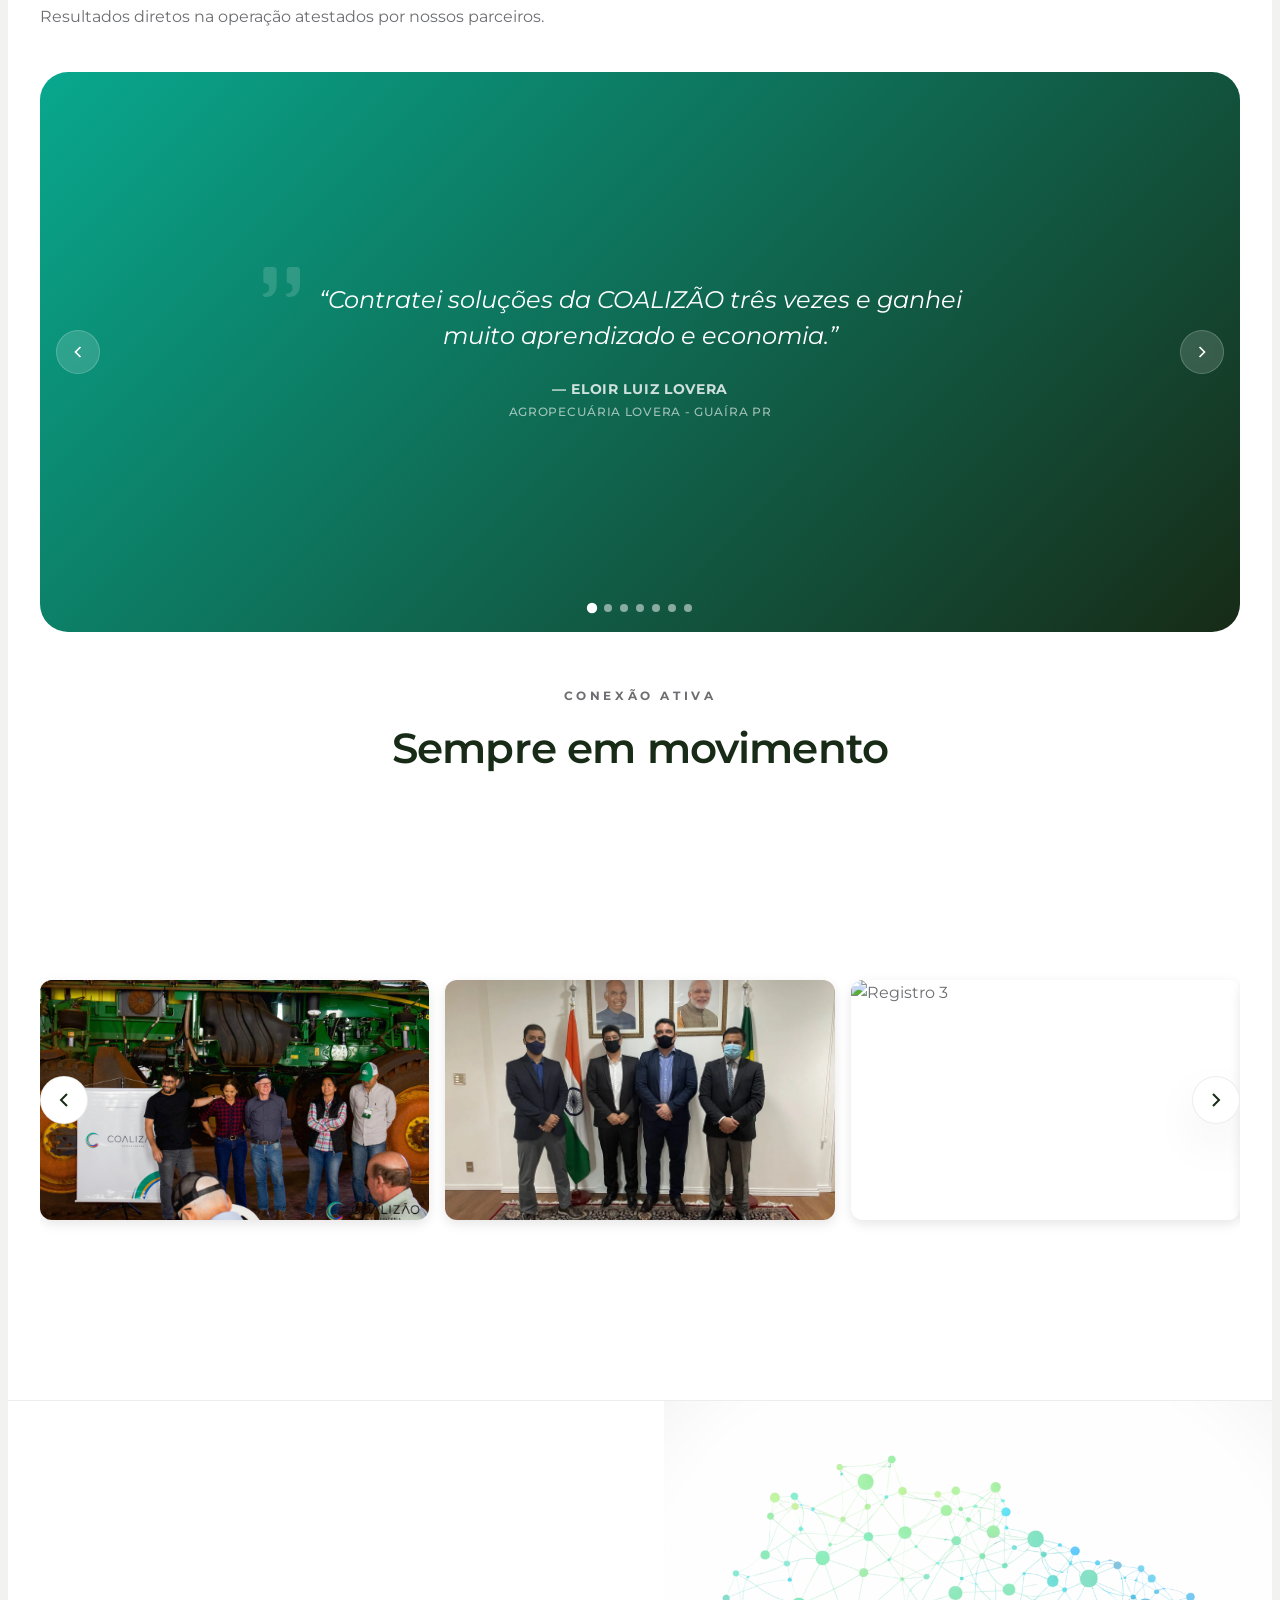
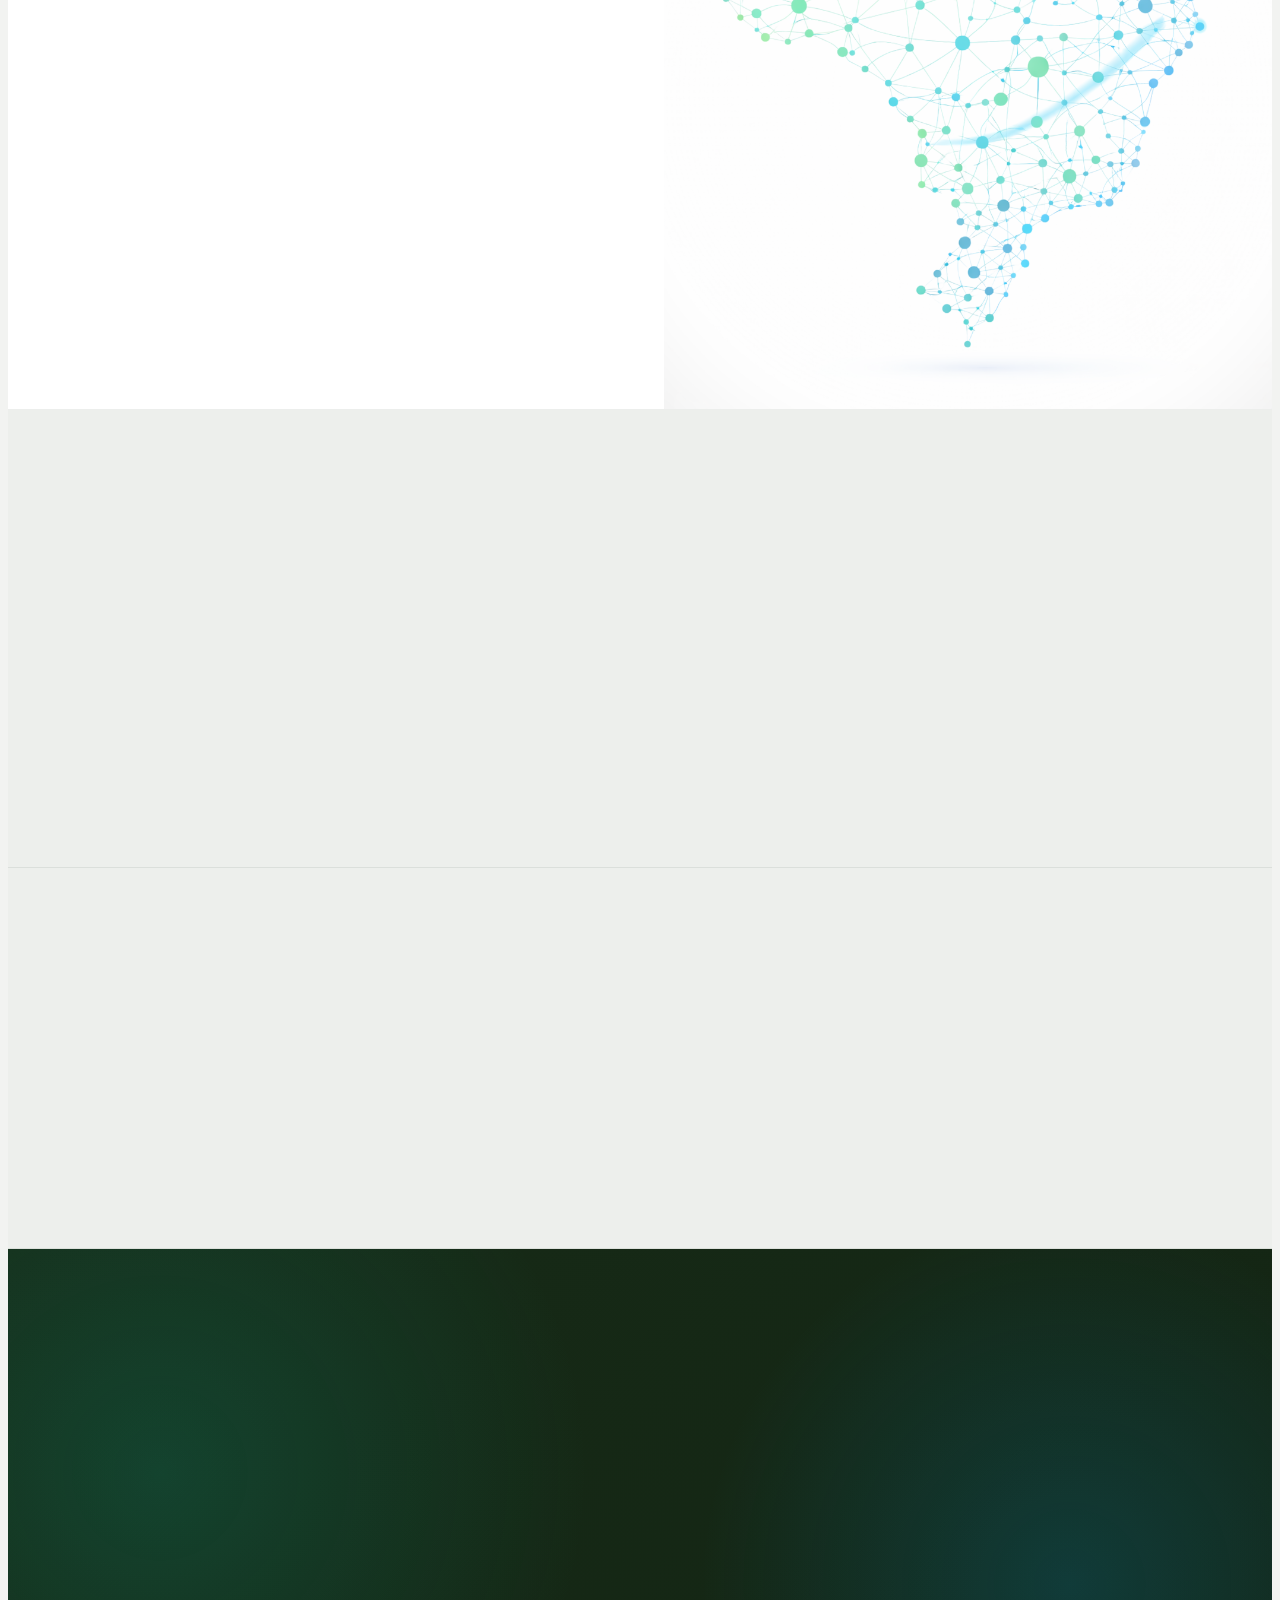
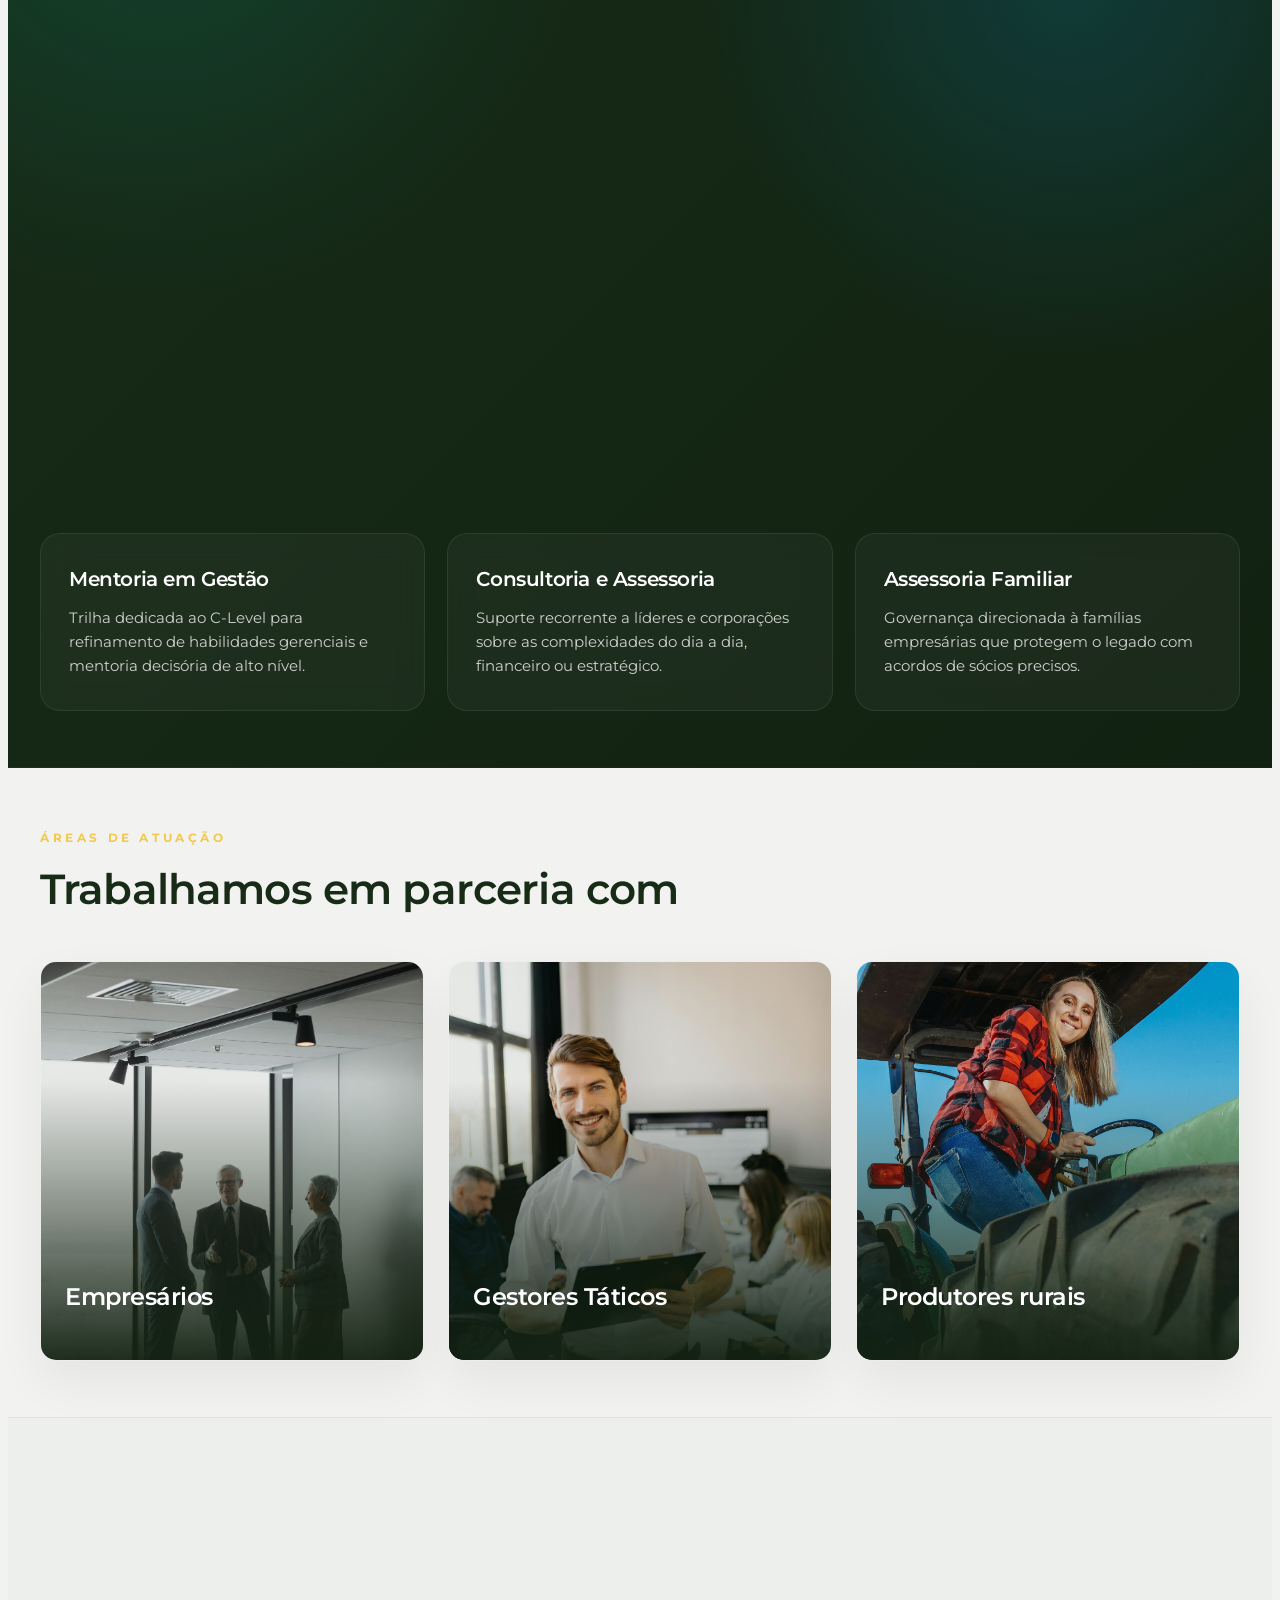
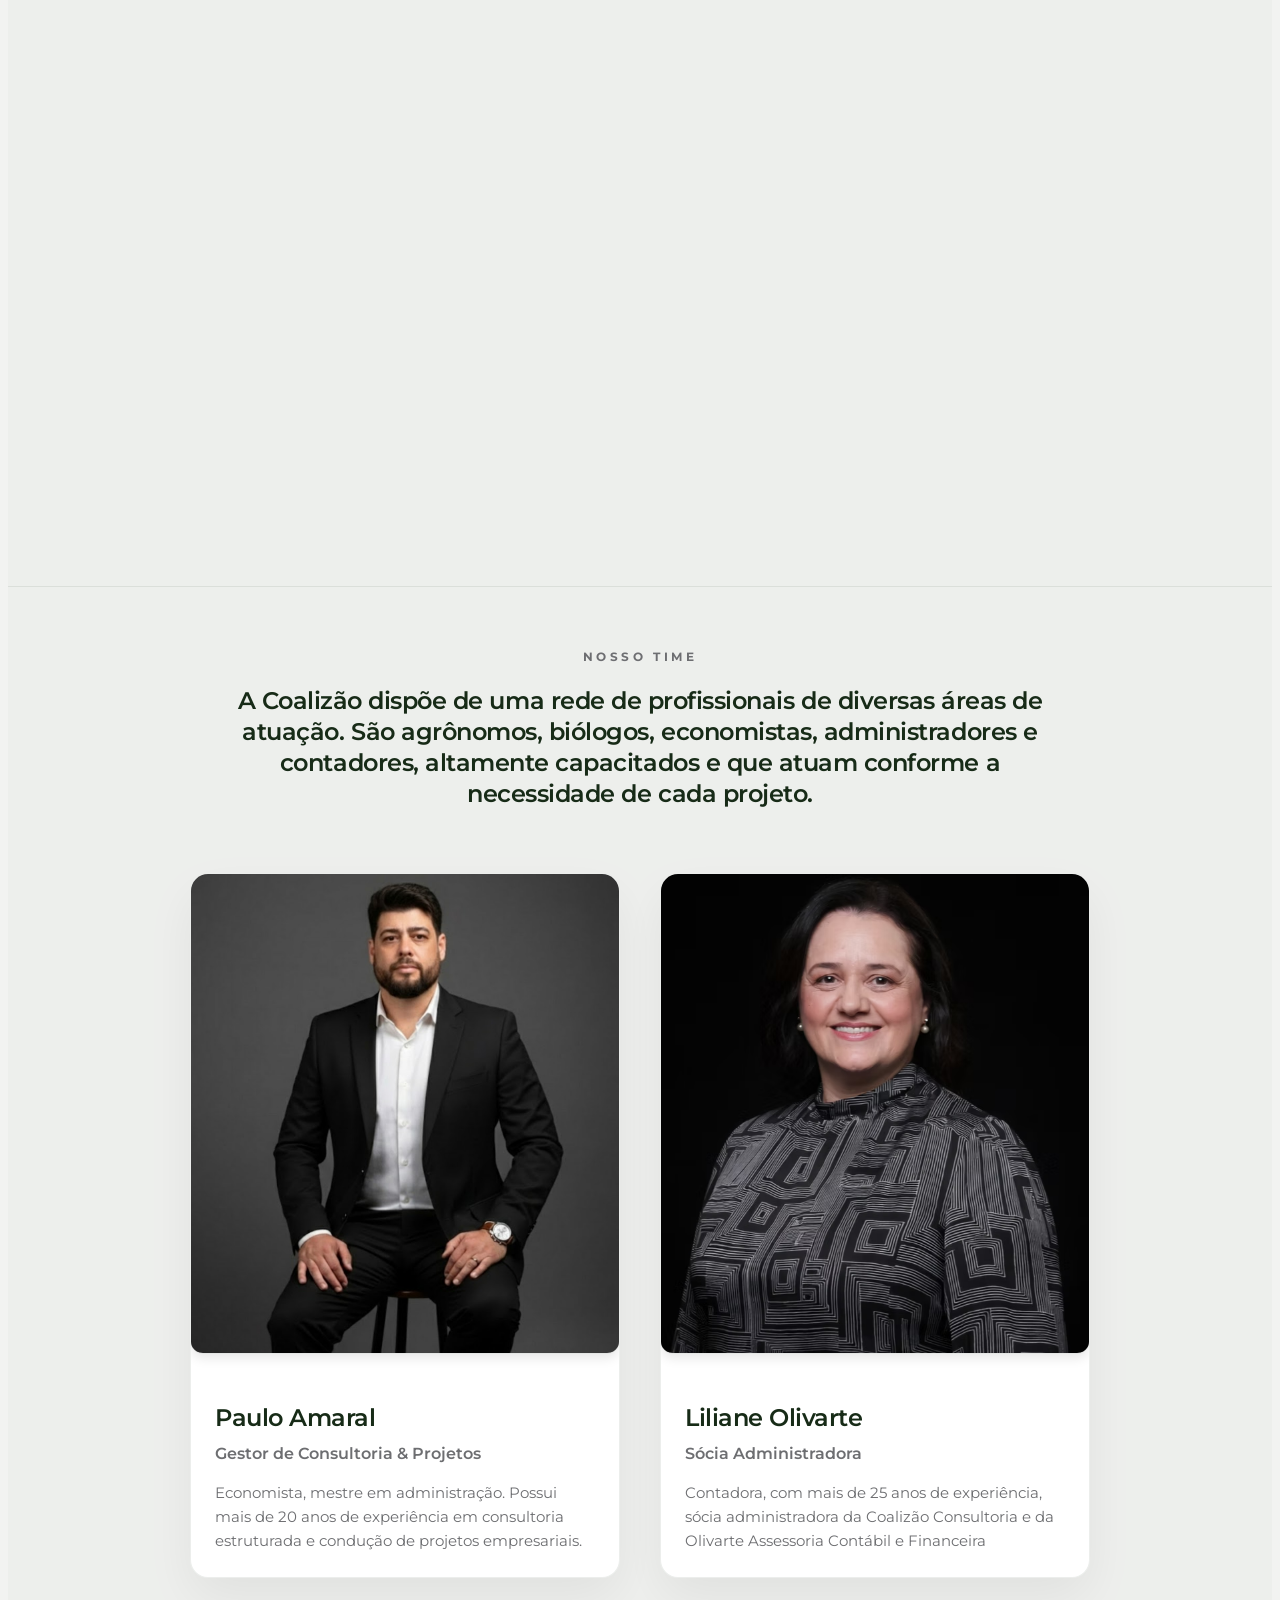
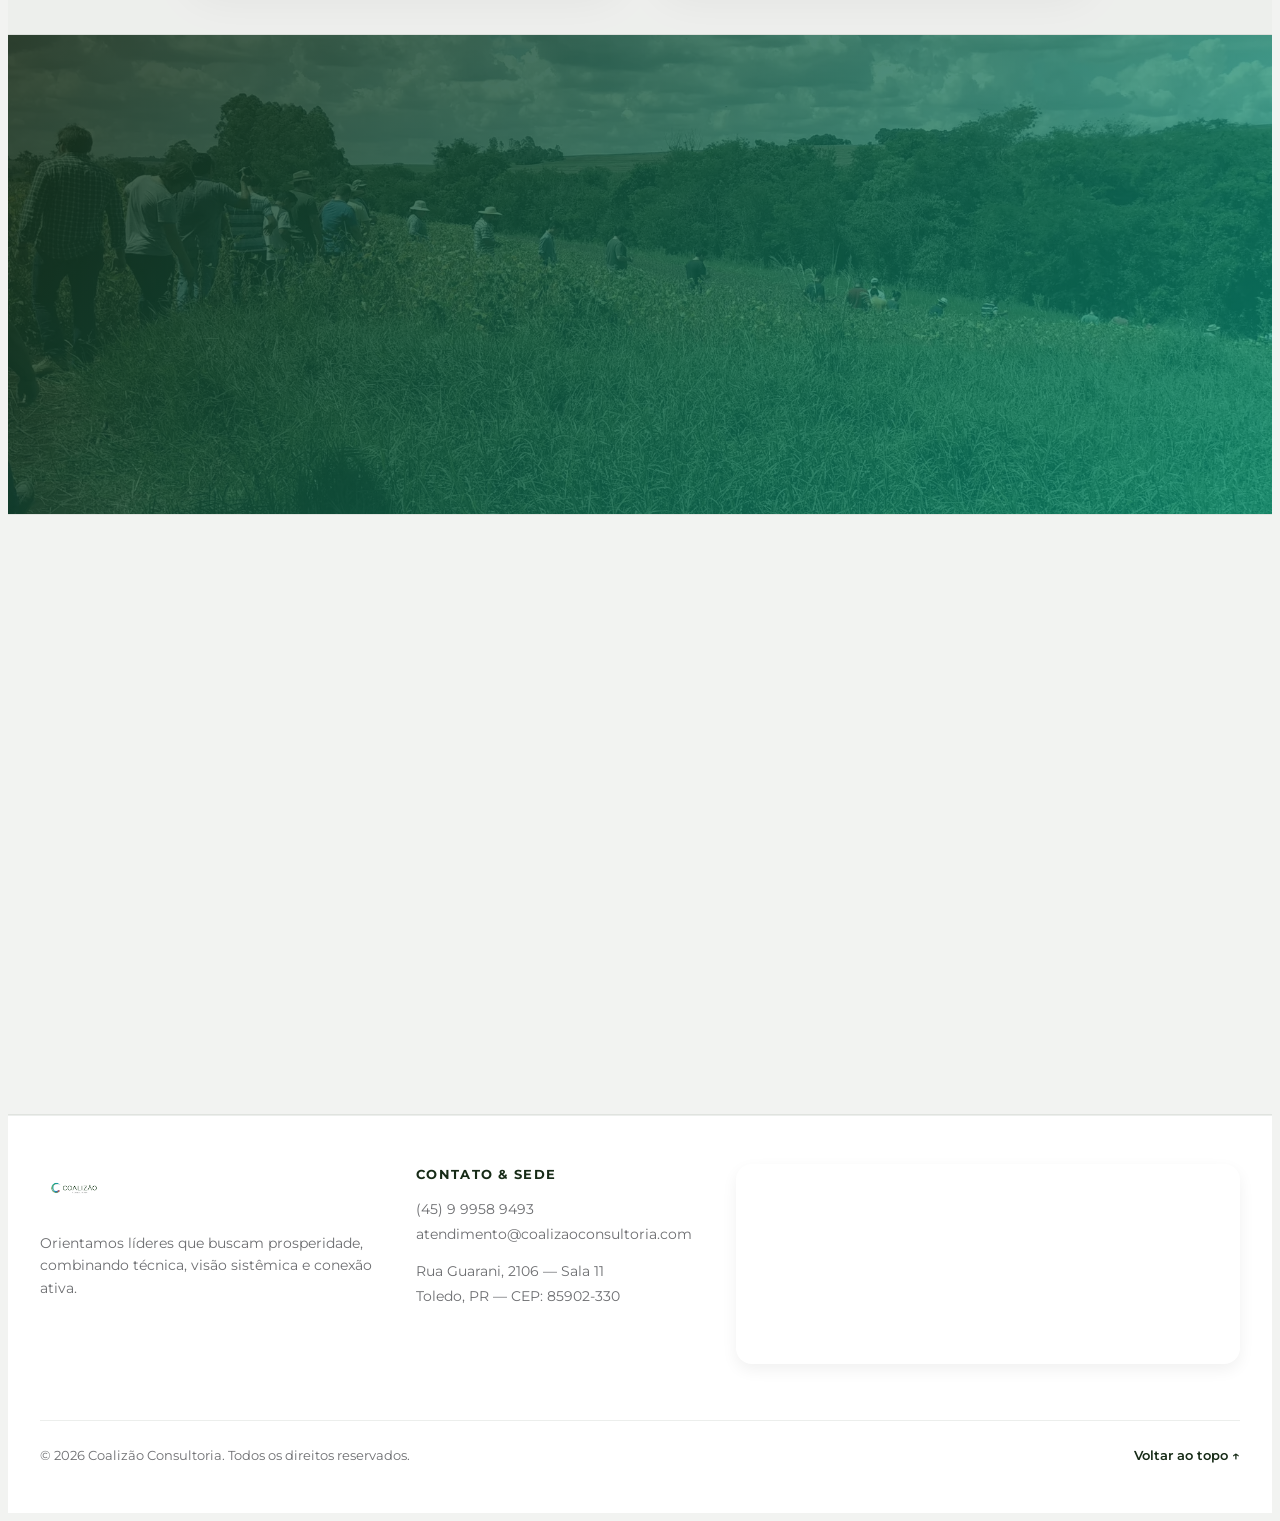
==== commit a5dcfe8a: "favicon eventos" ====
--- a/index.html
+++ b/index.html
@@ -14,7 +14,7 @@
 
   <link rel="icon" type="image/x-icon" href="favicon/favicon.ico">
   <link rel="icon" type="image/png" sizes="32x32" href="favicon/favicon-32x32.png">
-  <link rel="icon" type="image/png" sizes="16x16" href="favicon/logo_favicon.png">
+  <link rel="icon" type="image/png" sizes="16x16" href="favicon/favicon.png">
   <link rel="apple-touch-icon" sizes="180x180" href="favicon/apple-touch-icon.png">
   <link rel="manifest" href="favicon/site.webmanifest">
   <meta name="theme-color" content="#0f172a">
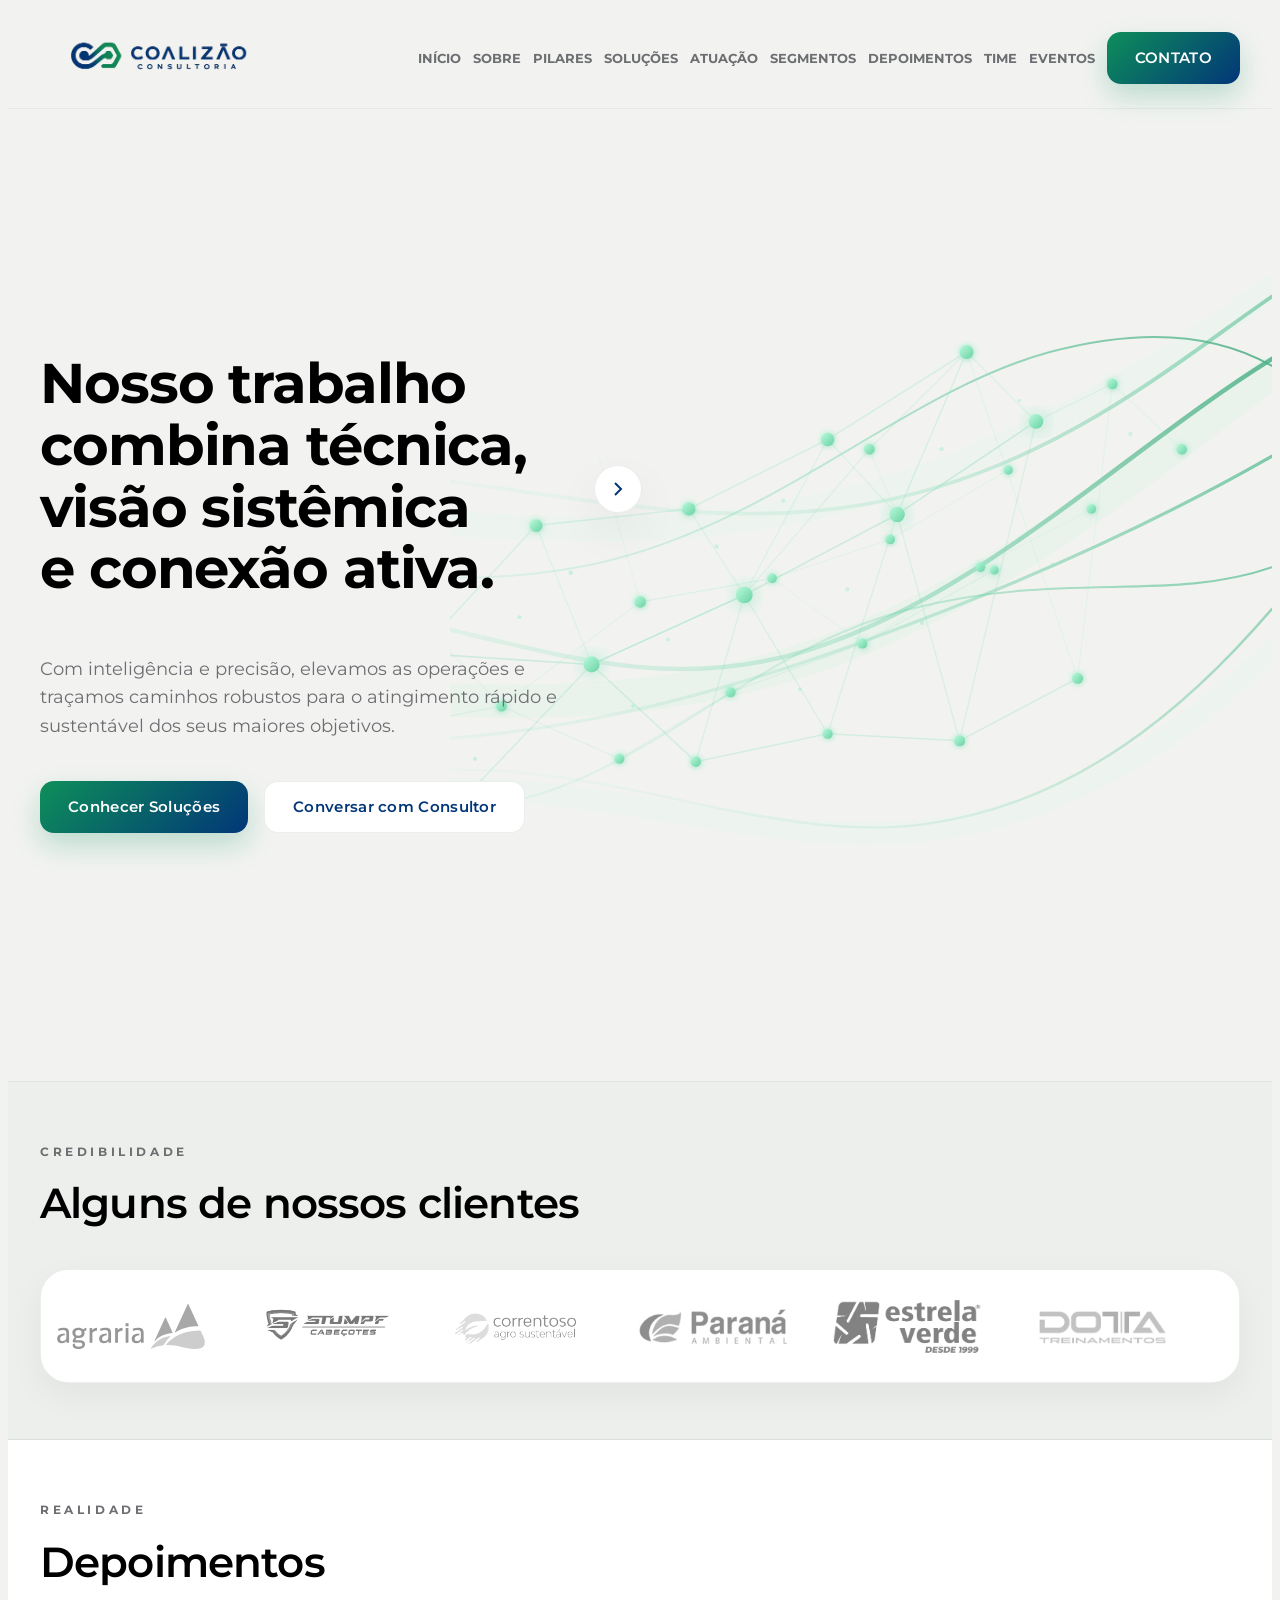
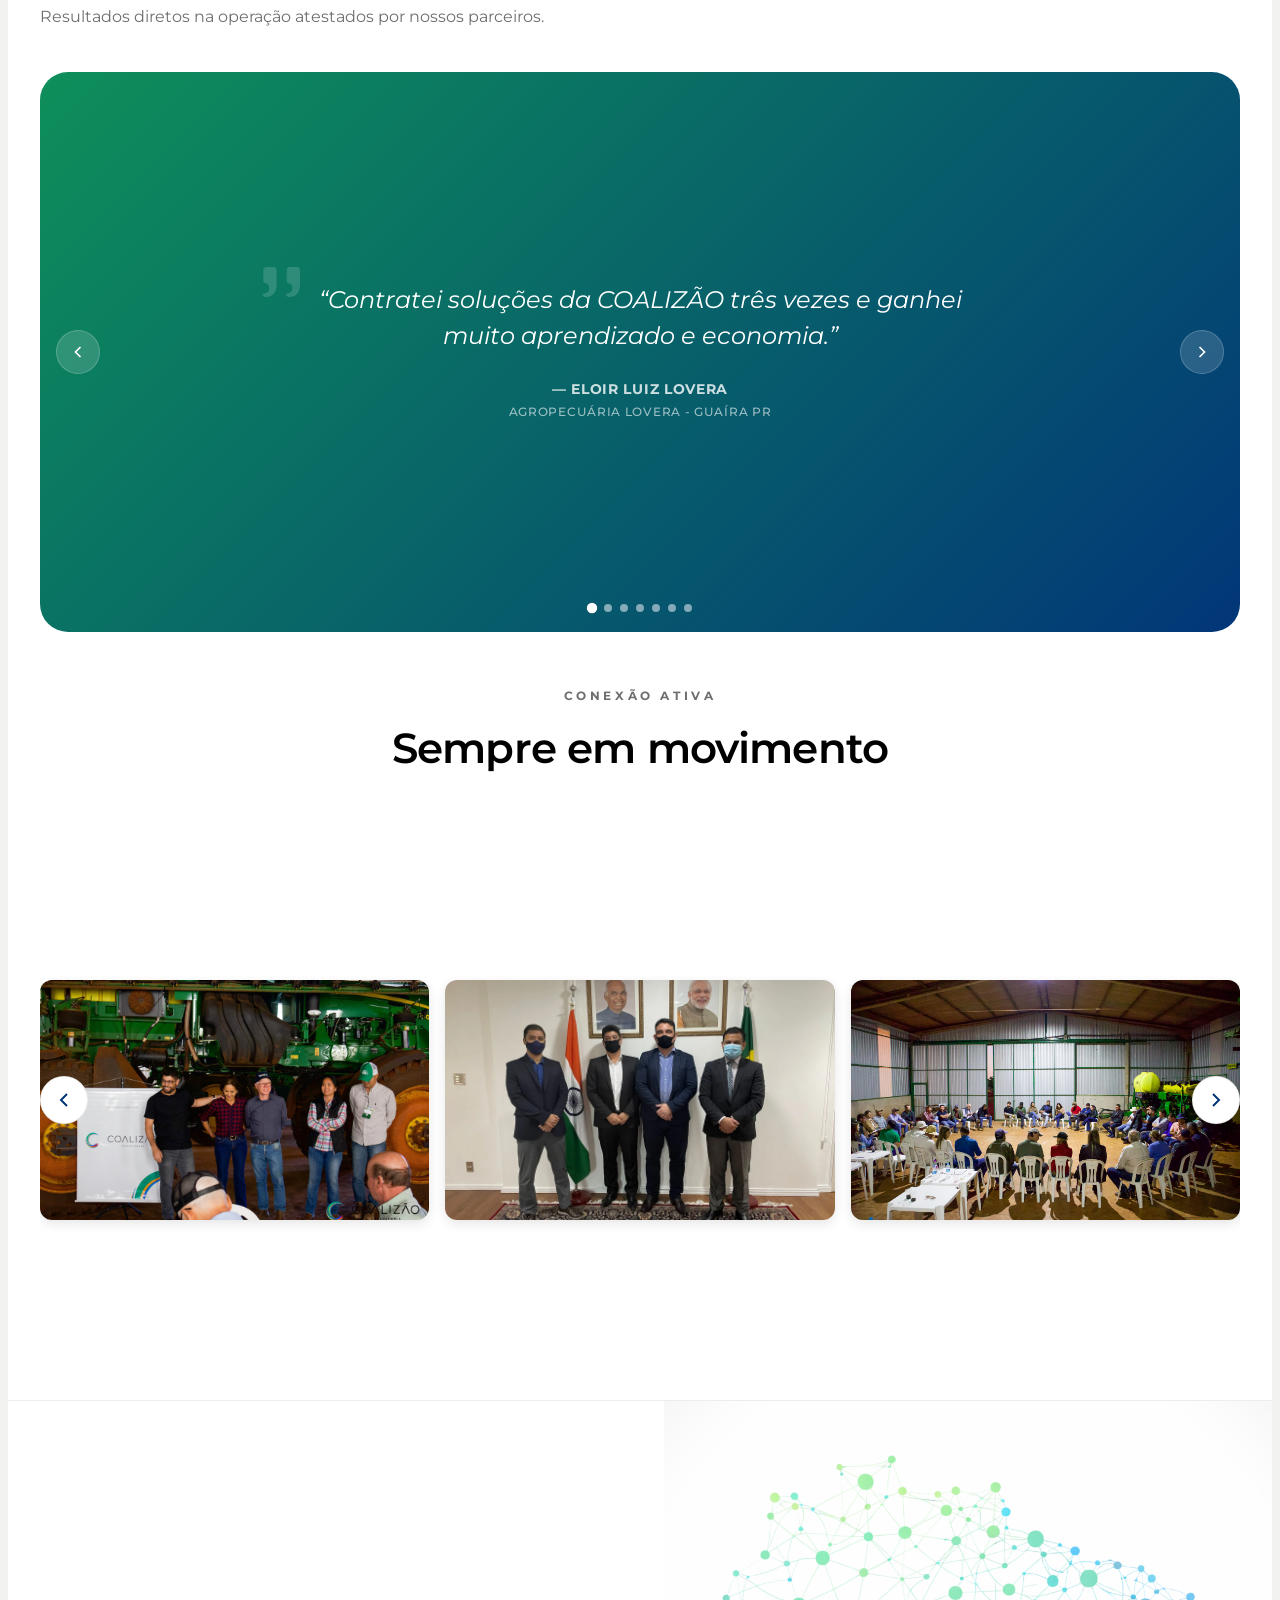
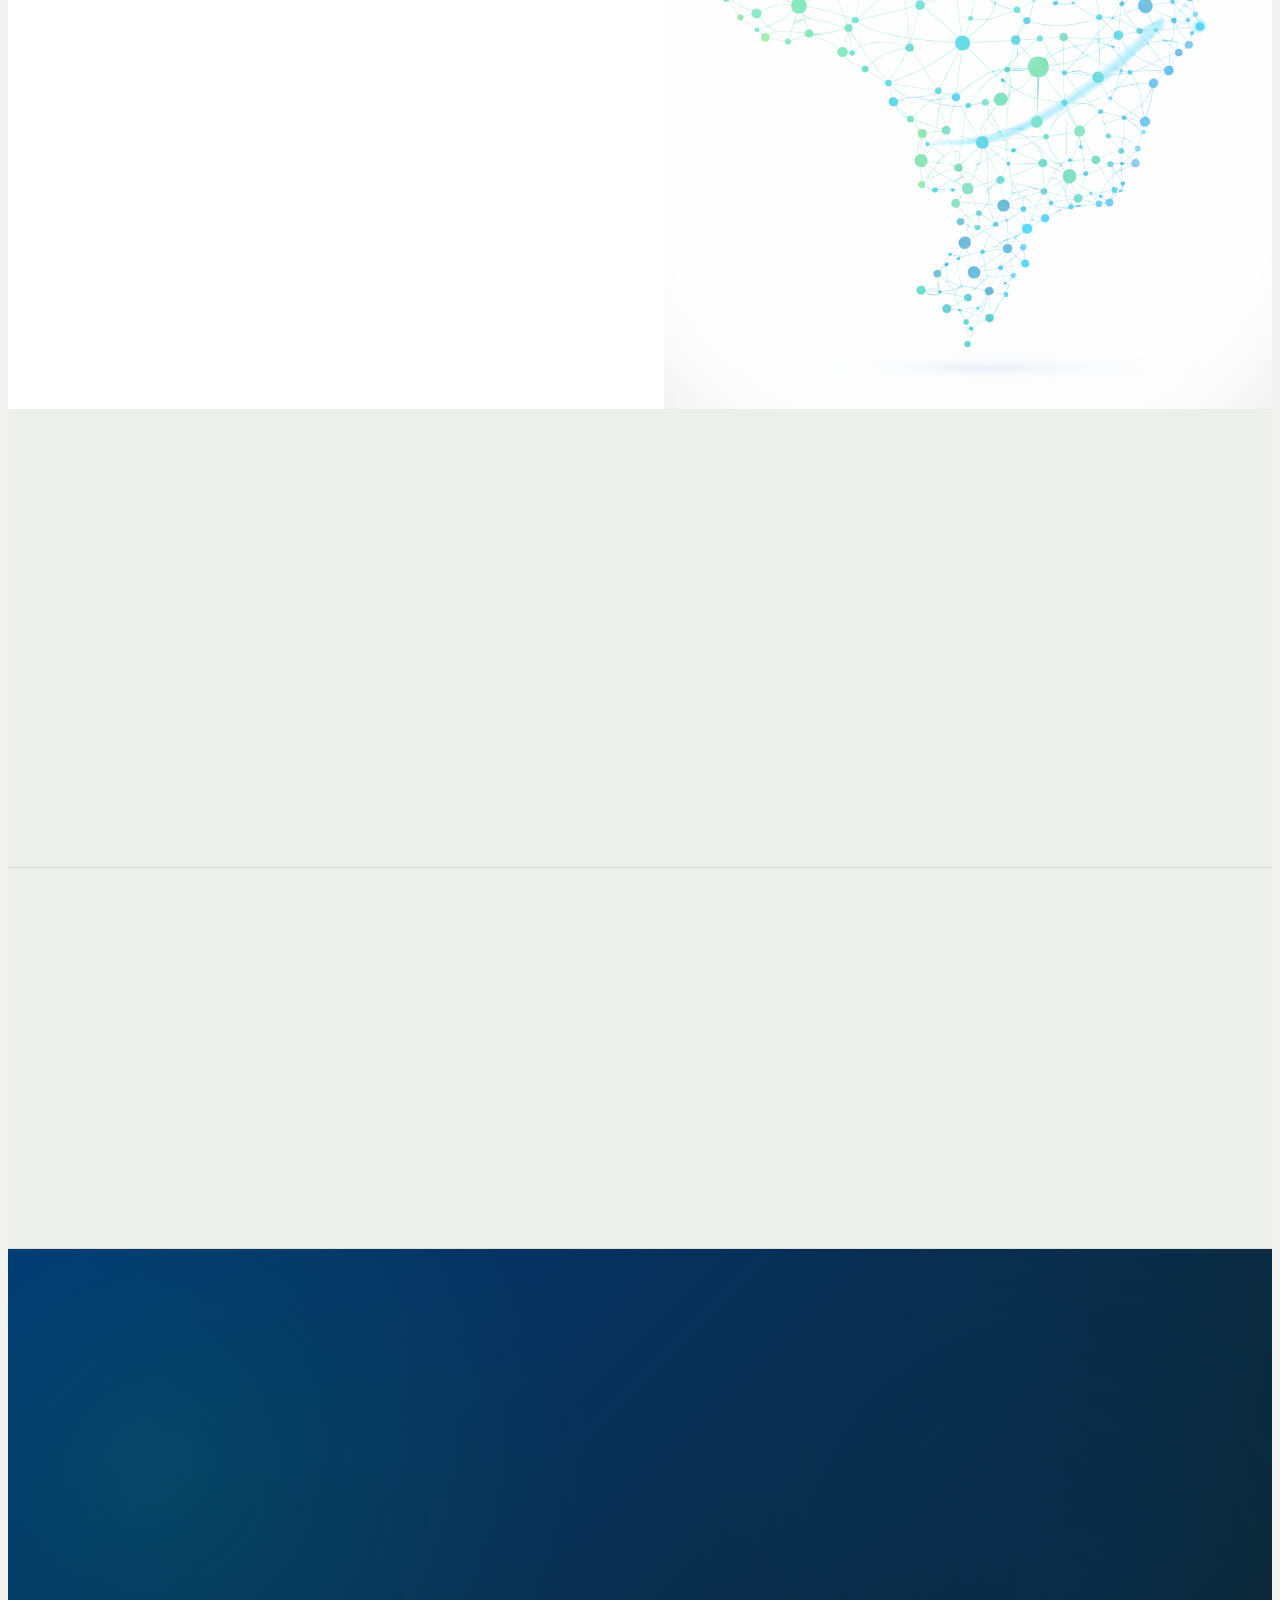
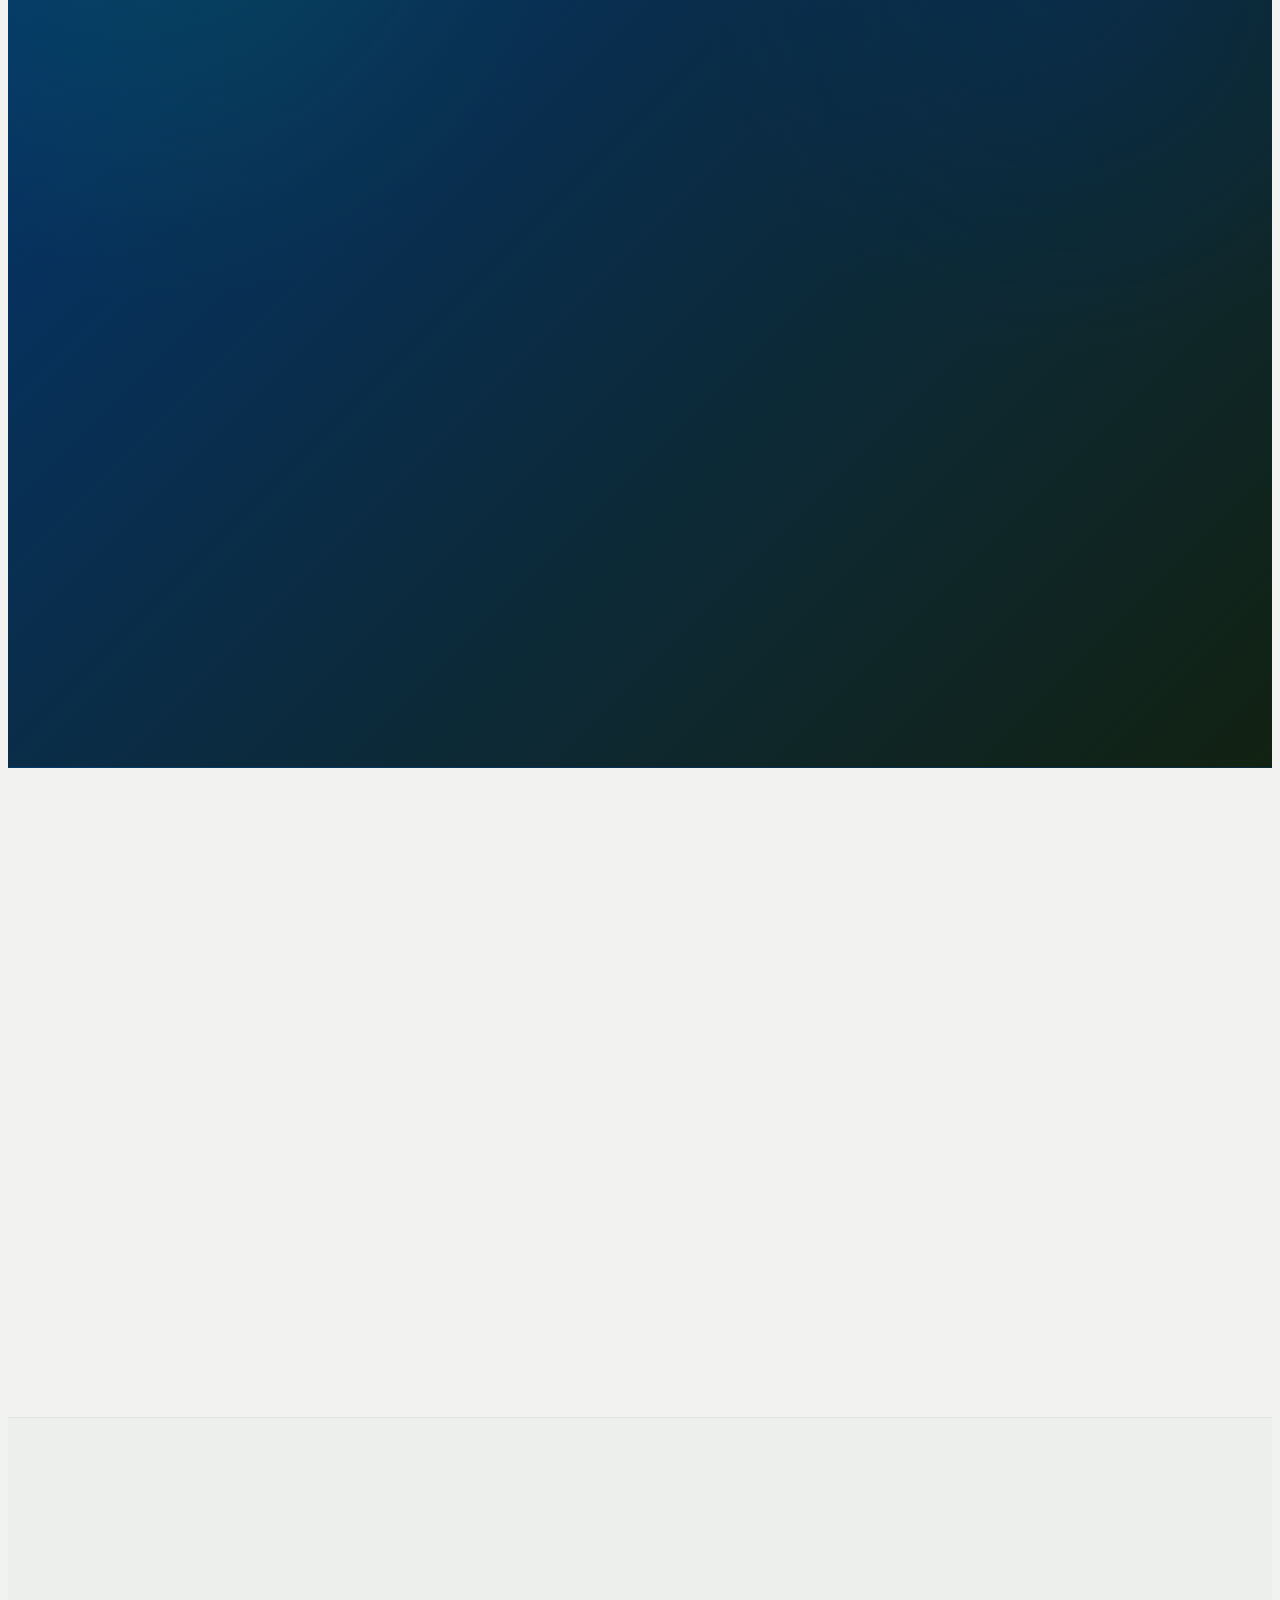
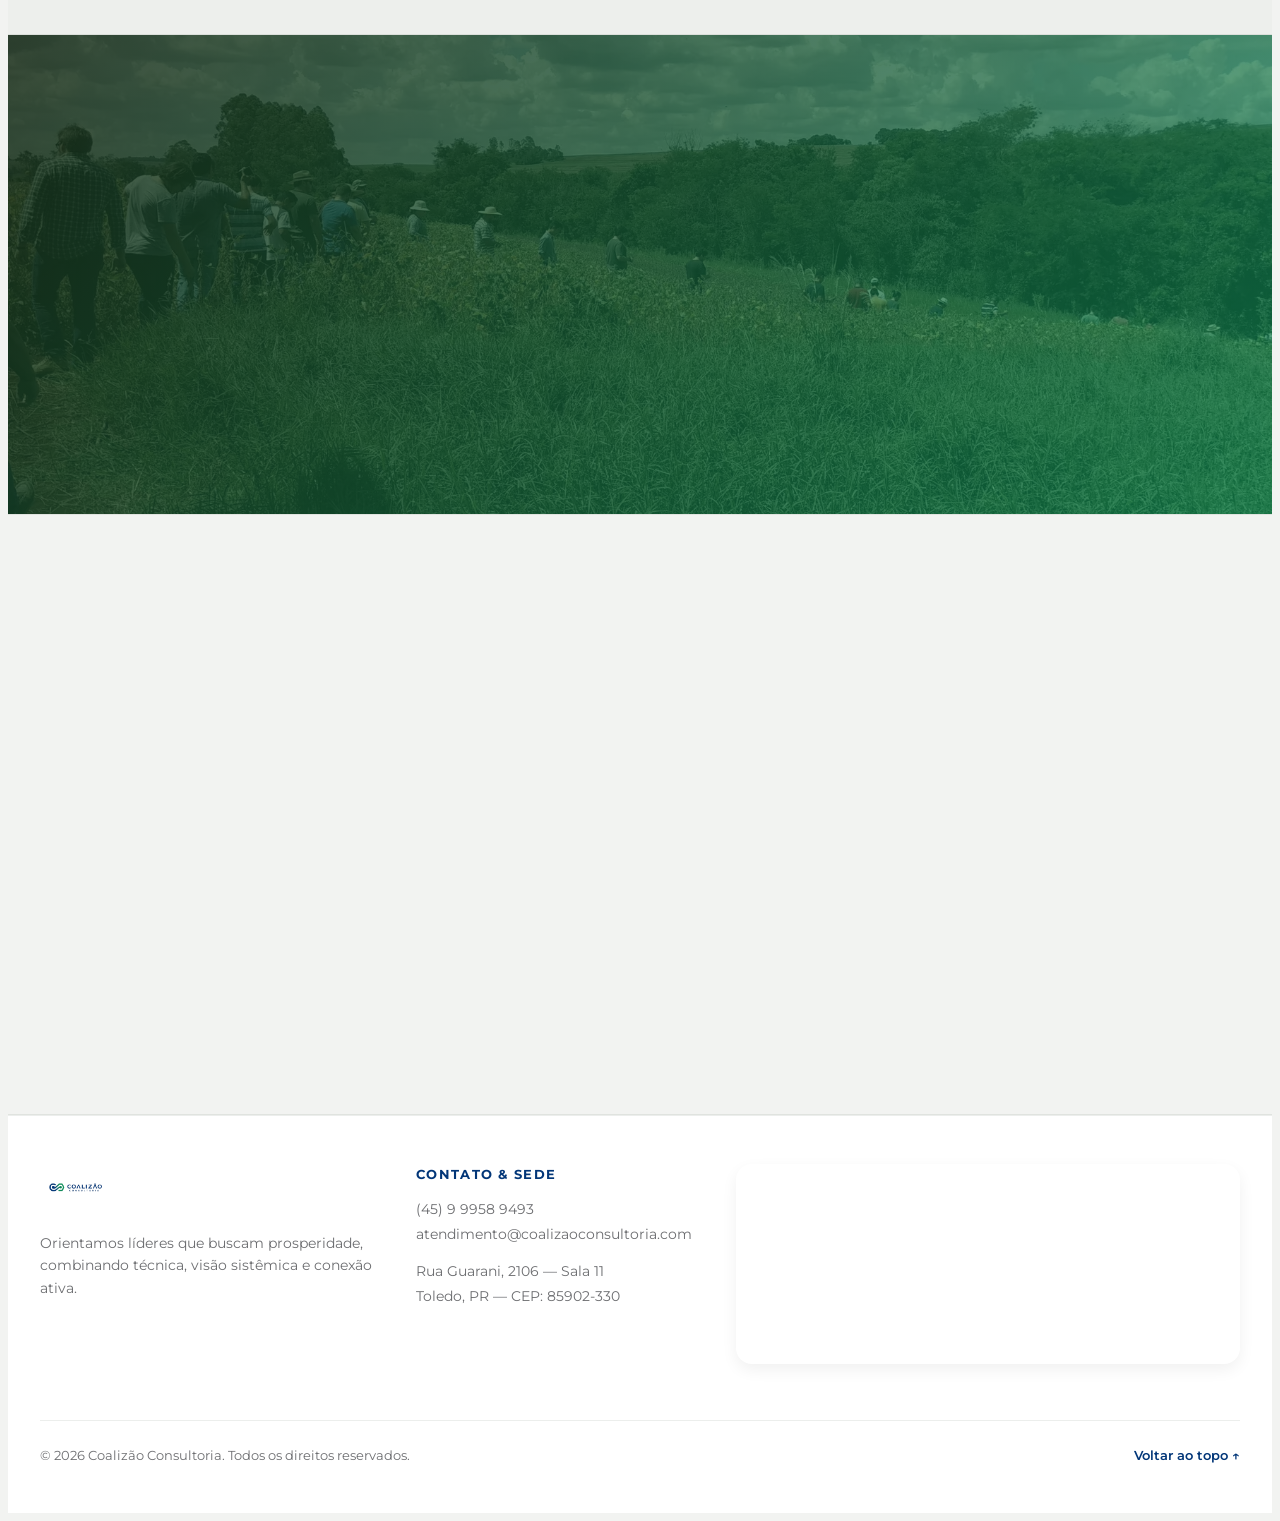
==== commit 91cb3f45: "atualizaçao logo" ====
--- a/index.html
+++ b/index.html
@@ -17,7 +17,7 @@
   <link rel="icon" type="image/png" sizes="16x16" href="favicon/favicon.png">
   <link rel="apple-touch-icon" sizes="180x180" href="favicon/apple-touch-icon.png">
   <link rel="manifest" href="favicon/site.webmanifest">
-  <meta name="theme-color" content="#0f172a">
+  <meta name="theme-color" content="#023678">
 
   <link rel="stylesheet" href="css/style.css" />
 </head>
@@ -471,7 +471,7 @@
       <div class="container">
         <div class="section-head reveal" style="text-align: center; margin-bottom: 48px;">
           <div
-            style="display: inline-block; padding: 12px 32px; background: white; border: 1px solid var(--teal); border-radius: 50px; box-shadow: 0 8px 24px rgba(8,168,142,0.15); position: relative; overflow: hidden;">
+            style="display: inline-block; padding: 12px 32px; background: white; border: 1px solid var(--teal); border-radius: 50px; box-shadow: 0 8px 24px rgba(14,143,90,0.15); position: relative; overflow: hidden;">
             <span class="eyebrow"
               style="color: var(--teal); font-weight: 800; font-size: 16px; letter-spacing: 0.15em; margin: 0;">ATENDIMENTOS
               2020 - 2022</span>
@@ -534,7 +534,7 @@
       </div>
     </section>
 
-    <section id="solucoes" class="section section-dark">
+    <section id="solucoes" class="section section-dark" style="--teal: #018b48; --blue: #022966;">
       <div class="container">
         <div class="section-head reveal narrow light">
           <span class="eyebrow">Nossas Soluções</span>
@@ -678,7 +678,7 @@
           .segment-card:hover {
             transform: translateY(-8px);
             border-color: var(--teal);
-            box-shadow: 0 20px 40px rgba(8, 168, 142, 0.12);
+            box-shadow: 0 20px 40px rgba(14, 143, 90, 0.12);
           }
 
           .segment-card h3 {
@@ -813,7 +813,7 @@
         style="position: absolute; top: 0; left: 0; width: 100%; height: 100%; object-fit: cover; filter: sepia(0.2) saturate(0.8); z-index: 0;" />
       <!-- Overlay Gradiente da Coalizão -->
       <div
-        style="position: absolute; top: 0; left: 0; width: 100%; height: 100%; background: linear-gradient(135deg, rgba(23,43,23,0.85), rgba(8,168,142,0.65)); z-index: 1;">
+        style="position: absolute; top: 0; left: 0; width: 100%; height: 100%; background: linear-gradient(135deg, rgba(23,43,23,0.85), rgba(14,143,90,0.65)); z-index: 1;">
       </div>
 
       <div class="container reveal text-center" style="position: relative; z-index: 2; text-align: center;">
--- a/css/style.css
+++ b/css/style.css
@@ -1,9 +1,9 @@
 :root {
   /* Brand Core */
-  --green: #172B17;
+  --green: #023678;
   --gray: #6D6E71;
-  --blue: #0387BB;
-  --teal: #08A88E;
+  --blue: #023678;
+  --teal: #0E8F5A;
 
   /* Brand Accents */
   --orange: rgb(250, 166, 28);
@@ -11,8 +11,8 @@
   --pink: #DE1A8B;
   --sky: #1E9DD8;
 
-  /*  --teal: #08A88E;
-  --blue: #0387BB;*/
+  /*  --teal: #0E8F5A;
+  --blue: #023678;*/
   --accent-orange: #F26122;
   --accent-sky: #42A5F5;
   --accent-pink: #D81B60;
@@ -28,7 +28,7 @@
   /* Effects & Layout */
   --line: rgba(23, 43, 23, 0.08);
   --shadow: 0 20px 50px rgba(16, 24, 20, 0.06);
-  --shadow-hover: 0 24px 60px rgba(8, 168, 142, 0.12);
+  --shadow-hover: 0 24px 60px rgba(14, 143, 90, 0.12);
   --radius-lg: 32px;
   --radius-md: 24px;
   --radius-sm: 18px;
@@ -91,8 +91,8 @@
 
 .section-dark {
   background:
-    radial-gradient(circle at 12% 20%, rgba(8, 168, 142, 0.2), transparent 30%),
-    radial-gradient(circle at 84% 30%, rgba(3, 135, 187, 0.22), transparent 28%),
+    radial-gradient(circle at 12% 20%, rgba(14, 143, 90, 0.2), transparent 30%),
+    radial-gradient(circle at 84% 30%, rgba(2, 54, 120, 0.22), transparent 28%),
     linear-gradient(135deg, var(--green), var(--surface-dark));
   color: white;
 }
@@ -227,12 +227,12 @@
   background: linear-gradient(135deg, var(--teal), var(--green));
   color: white;
   border: none;
-  box-shadow: 0 12px 28px rgba(8, 168, 142, 0.24);
+  box-shadow: 0 12px 28px rgba(14, 143, 90, 0.24);
 }
 
 .btn-primary:hover {
-  background: linear-gradient(135deg, #0ba38b, #112611);
-  box-shadow: 0 16px 36px rgba(8, 168, 142, 0.32);
+  background: linear-gradient(135deg, #0E8F5A, #023678);
+  box-shadow: 0 16px 36px rgba(14, 143, 90, 0.32);
 }
 
 .btn-secondary {
@@ -244,7 +244,7 @@
 .btn-secondary:hover {
   border-color: var(--teal);
   color: var(--teal);
-  box-shadow: 0 12px 28px rgba(8, 168, 142, 0.08);
+  box-shadow: 0 12px 28px rgba(14, 143, 90, 0.08);
 }
 
 .btn-light {
@@ -337,7 +337,7 @@
 h3,
 h4,
 strong {
-  color: var(--green);
+  color: #000;
   margin: 0;
   letter-spacing: -0.02em;
 }
@@ -374,6 +374,14 @@
 .cta-panel p,
 .cta-panel .eyebrow {
   color: rgba(255, 255, 255, 0.78);
+}
+
+.section-dark h1,
+.section-dark h2,
+.section-dark h3,
+.section-dark h4,
+.section-dark strong {
+  color: white;
 }
 
 .hero-copy h1 {
@@ -461,11 +469,11 @@
 }
 
 .accent-teal {
-  background: linear-gradient(180deg, #ffffff, rgba(8, 168, 142, 0.06));
+  background: linear-gradient(180deg, #ffffff, rgba(14, 143, 90, 0.06));
 }
 
 .accent-blue {
-  background: linear-gradient(180deg, #ffffff, rgba(3, 135, 187, 0.06));
+  background: linear-gradient(180deg, #ffffff, rgba(2, 54, 120, 0.06));
 }
 
 .hero-visual {
@@ -501,8 +509,8 @@
   border-radius: 24px;
   border: 1px solid var(--line);
   background:
-    radial-gradient(circle at 20% 24%, rgba(8, 168, 142, 0.16), transparent 18%),
-    radial-gradient(circle at 80% 24%, rgba(3, 135, 187, 0.16), transparent 18%),
+    radial-gradient(circle at 20% 24%, rgba(14, 143, 90, 0.16), transparent 18%),
+    radial-gradient(circle at 80% 24%, rgba(2, 54, 120, 0.16), transparent 18%),
     radial-gradient(circle at 50% 80%, rgba(250, 166, 28, 0.12), transparent 14%),
     linear-gradient(180deg, #fbfcfb, #edf3f0);
   position: relative;
@@ -521,7 +529,7 @@
   height: 220px;
   top: 22px;
   left: -30px;
-  background: radial-gradient(circle, rgba(8, 168, 142, 0.28), rgba(8, 168, 142, 0));
+  background: radial-gradient(circle, rgba(14, 143, 90, 0.28), rgba(14, 143, 90, 0));
 }
 
 .shape-blue {
@@ -529,7 +537,7 @@
   height: 190px;
   top: 40px;
   right: -20px;
-  background: radial-gradient(circle, rgba(3, 135, 187, 0.24), rgba(3, 135, 187, 0));
+  background: radial-gradient(circle, rgba(2, 54, 120, 0.24), rgba(2, 54, 120, 0));
 }
 
 .shape-orange {
@@ -923,7 +931,7 @@
   bottom: -50px;
   width: 300px;
   height: 300px;
-  background: radial-gradient(circle, rgba(8, 168, 142, 0.15), transparent 70%);
+  background: radial-gradient(circle, rgba(14, 143, 90, 0.15), transparent 70%);
   border-radius: 50%;
   pointer-events: none;
 }
@@ -995,7 +1003,7 @@
 
 .stat-item strong {
   font-size: 42px;
-  color: var(--green);
+  color: #000;
   line-height: 1.1;
   margin-bottom: 8px;
   letter-spacing: -0.02em;
@@ -1162,7 +1170,7 @@
   border-radius: 6px;
   box-shadow: 0 4px 12px rgba(0, 0, 0, 0.15);
   transition: transform 0.3s ease, box-shadow 0.3s ease;
-  border: 2px solid rgba(8, 168, 142, 0.8);
+  border: 2px solid rgba(14, 143, 90, 0.8);
 }
 
 .pilar-card:hover {
